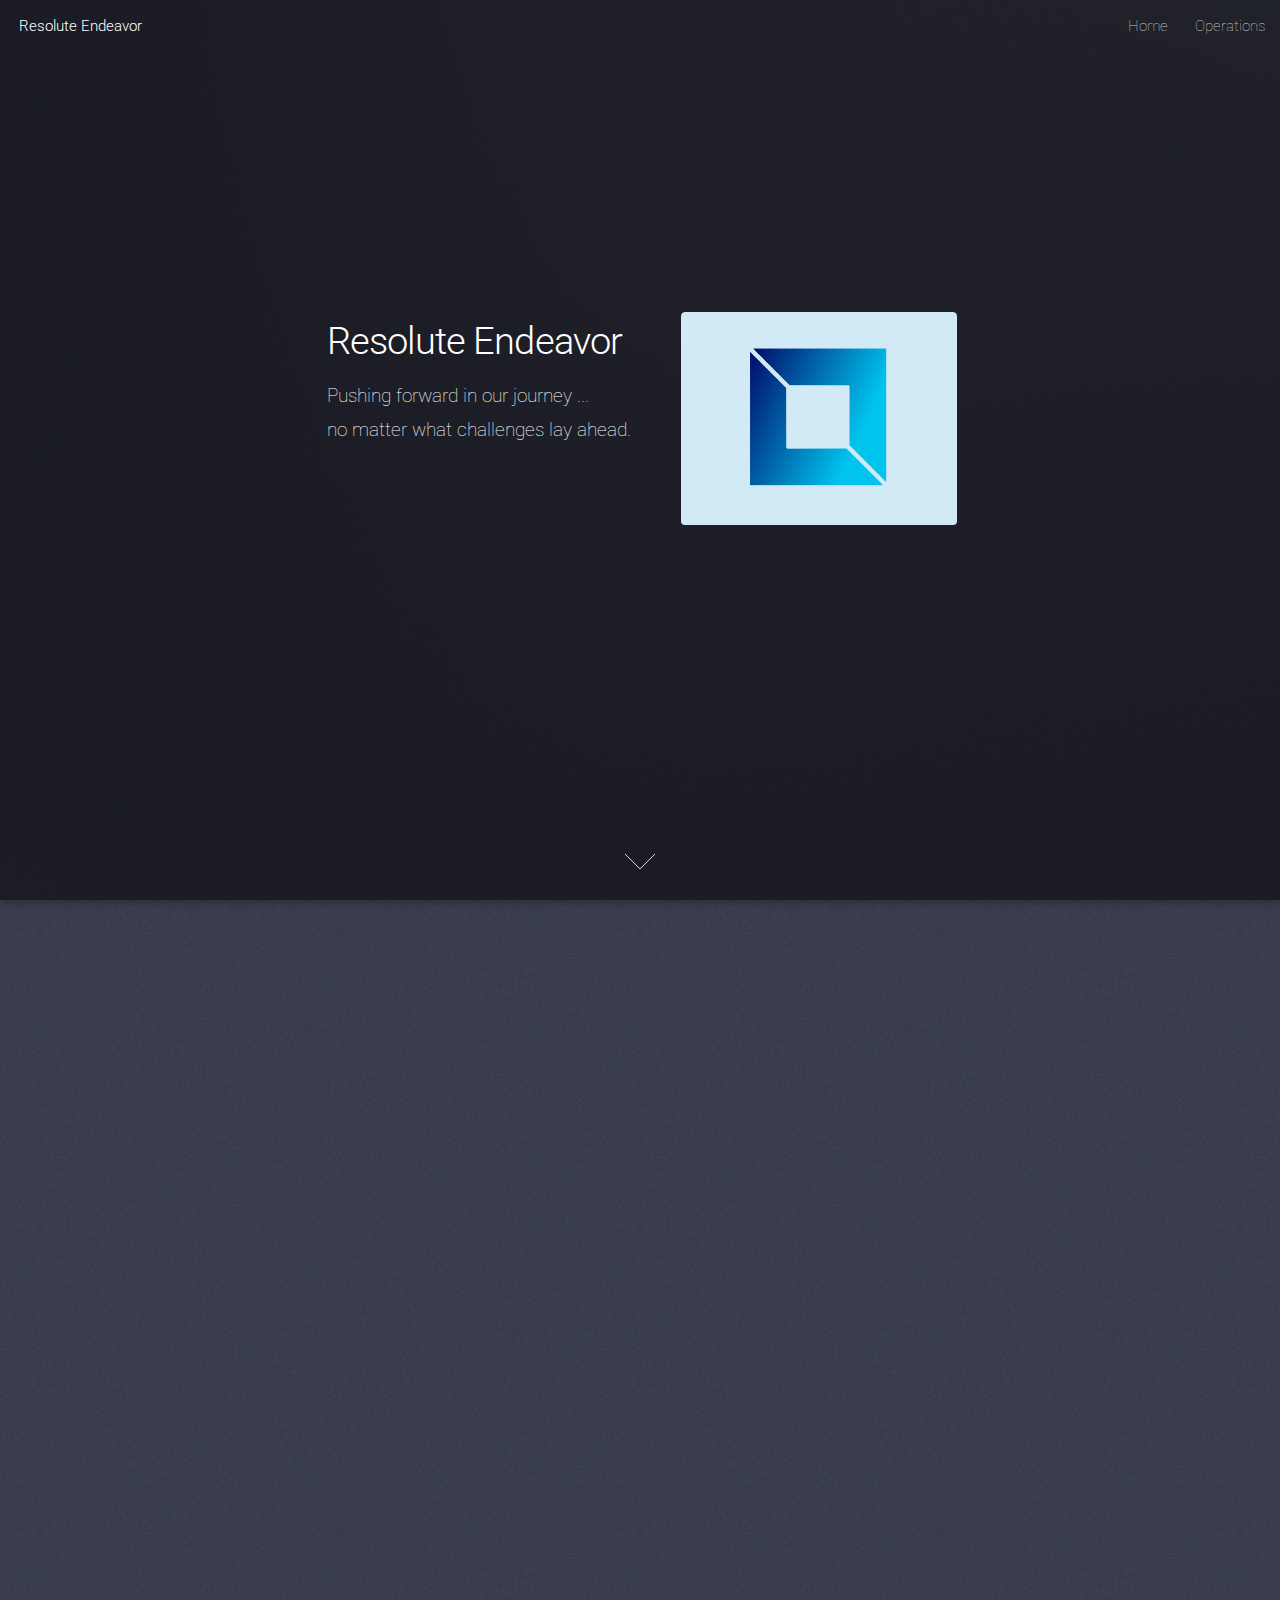
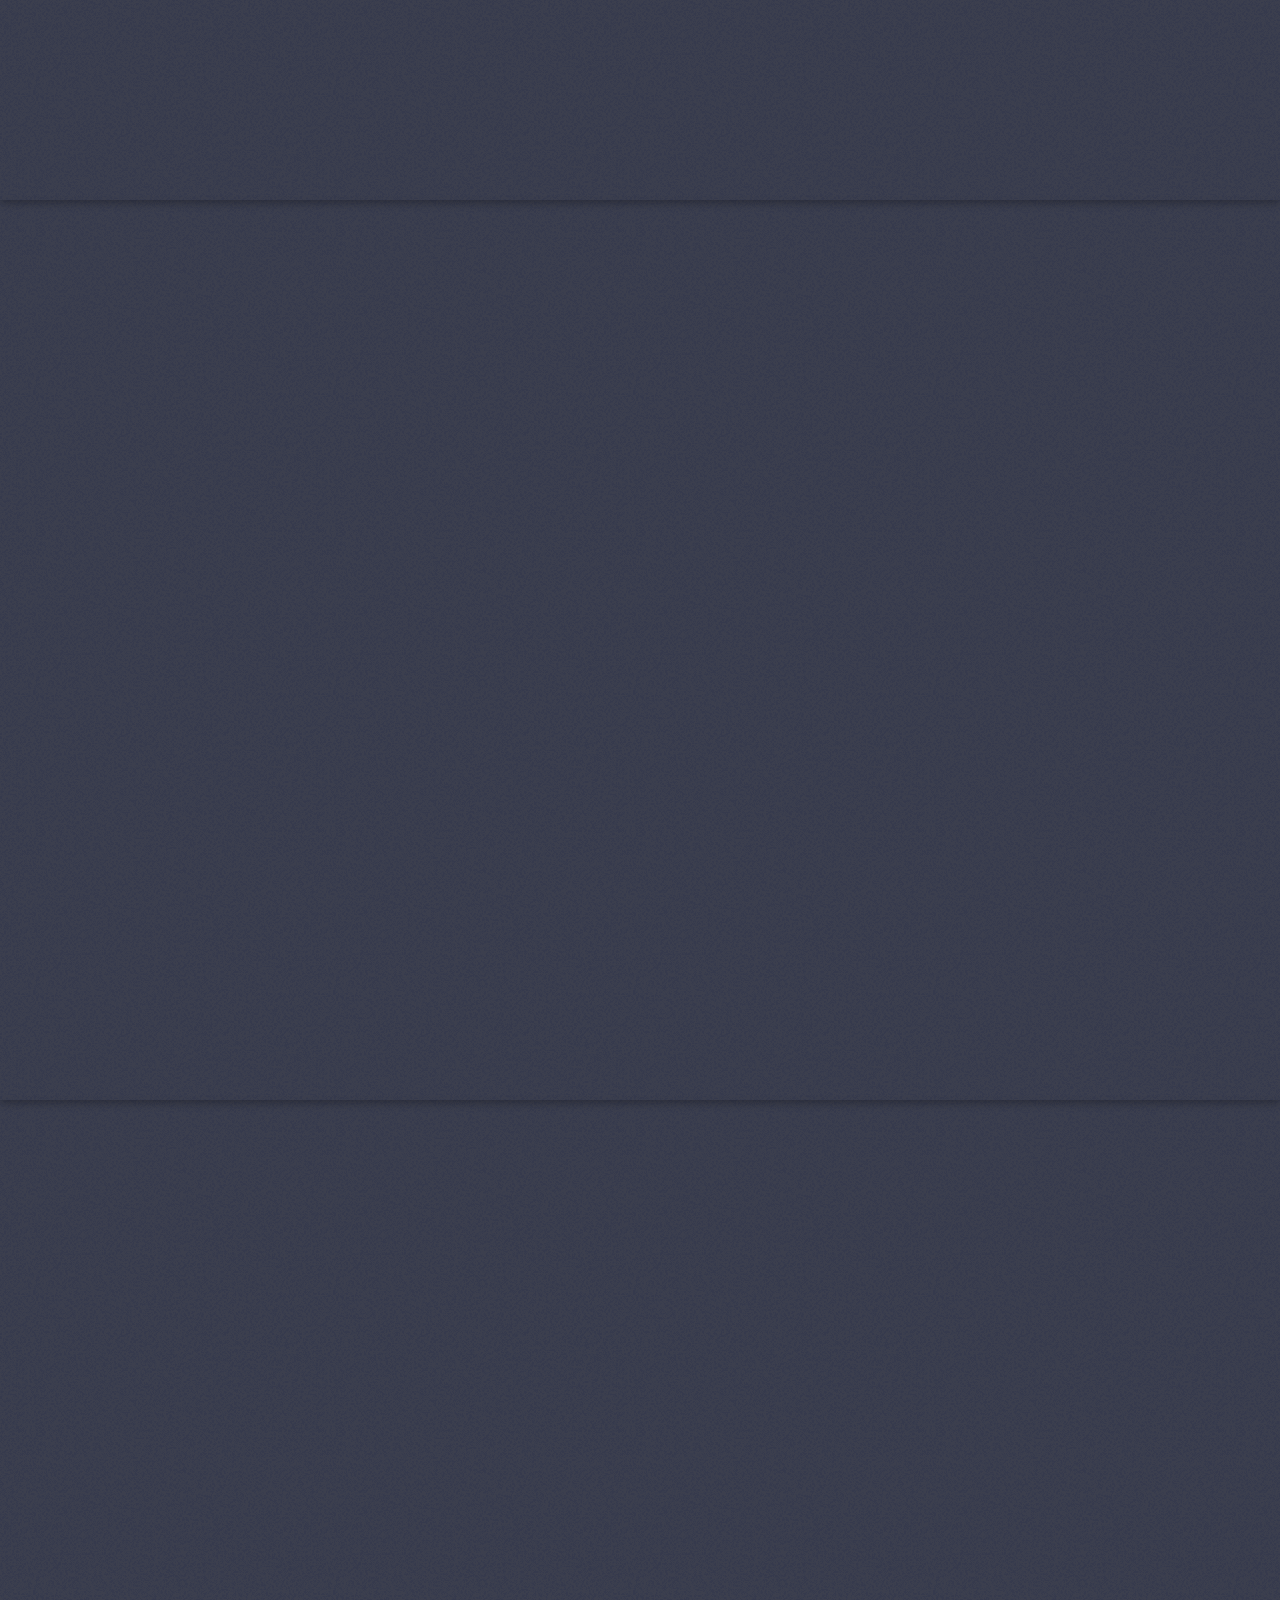
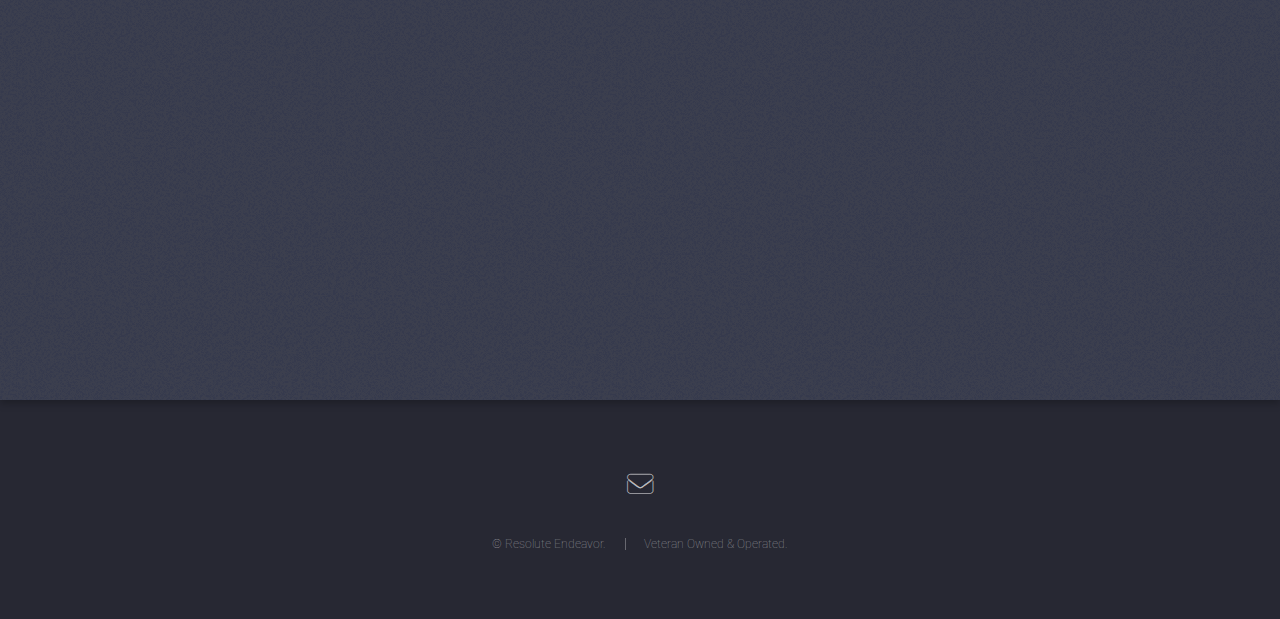
==== index.html @ cbe4df28 "Merge branch 'main' of https://github.com/ResoluteEndeavor/resoluteendeavor.github.io" ====
<!DOCTYPE HTML>
<html lang="en-US">
	<head>
		<title>Resolute Endeavor</title>
		<meta charset="utf-8" />
		<meta name="viewport" content="width=device-width, initial-scale=1, user-scalable=no" />
		<link rel="stylesheet" href="assets/css/main.css" />
		<noscript><link rel="stylesheet" href="assets/css/noscript.css" /></noscript>
<html>
	<head>
		<title>Resolute Endeavor</title>
		<meta charset="utf-8" />
		<meta name="viewport" content="width=device-width, initial-scale=1, user-scalable=no" />
		<link rel="stylesheet" href="assets/css/main.css" />
		<noscript><link rel="stylesheet" href="assets/css/noscript.css" /></noscript>
	</head>
	<body class="is-preload landing">
		<div id="page-wrapper">

				<header id="header">
					<h1 id="logo"><a href="index.html">Resolute Endeavor</a></h1>
					<nav id="nav">
						<ul>
							<li><a href="index.html">Home</a></li>
							<li>
								Operations
								<ul>
									<li><a href="carshare.html">CarShare and Rideshare</a></li>
									<li><a href="restoration.html">Restorations and Creations</a></li>
									<li><a href="randd.html">Research and Development</a></li>
								</ul>
							</li>
						</ul>
					</nav>
				</header>

				<section id="banner">
					<div class="content">
						<header>
							<h2>Resolute Endeavor</h2>
							<p>Pushing forward in our journey ...<br/>
							    no matter what challenges lay ahead.</p>
						</header>
						<span class="image"><img src="images/brand/RElogo.png" alt="logo" /></span>
					</div>
					<a href="#one" class="goto-next scrolly">Next</a>
				</section>

				<section id="one" class="spotlight style1 bottom">
					<span class="image fit main"><img src="images/pic02.jpg" alt="" /></span>
					<div class="content">
						<div class="container">
							<div class="row">
								<div class="col-4 col-12-medium">
									<header>
										<h2>Who are we?</h2>
										<p>A multifaceted organization focused on serving people.</p>
									</header>
								</div>
								<div class="col-4 col-12-medium">
									<p>We are active in carshare markets, vehicle restorations and custom creations. We are also actively conducting research and development for vehicle technologies.  While these are generally dissimilar areas of business to be involved in, we believe that they can be mutually supporting when applied correctly.</p>
								</div>
								<div class="col-4 col-12-medium">
									<p>Here on our website in the top right corner you will find a 
									drop down menu that contains tabs for each of the elements that comprise
									the Resolute Endeavor business effort. We encourage you to familiarize 
									yourself with the finer details of our undertakings.  
								    </p>
								</div>
							</div>
						</div>
					</div>
					<a href="#two" class="goto-next scrolly">Next</a>
				</section>

				<section id="two" class="spotlight style2 right">
					<span class="image fit main"><img src="images/pic03.jpg" alt="" /></span>
					<div class="content">
						<header>
							<h2>What is our goal?</h2>
							<p>To allow people to live their dreams...and sometimes relive their memories.</p>
						</header>
						<p>We strive to aid in allowing individuals to chase a dream they have by simply doing our part. We believe that you can have those picture perfect moments and experiences without needing to sacrifice the overall quality of an experience. We also want to make it possible to take a step into memory lane by making vehicles that are not common place now, reachable once more.  </p>
					</div>
					<a href="#three" class="goto-next scrolly">Next</a>
				</section>

				<section id="three" class="spotlight style3 left">
					<span class="image fit main bottom"><img src="images/pic04.jpg" alt="" /></span>
					<div class="content">
						<header>
							<h2>How are we going to do it?</h2>
							<p>By being resolute in our efforts to reach one milestone at a time.</p>
						</header>
						<p>Providing an excellent service at an affordable price is the foundation for all of our efforts.  Failing to do so will stifle progress.  Excellent service will allow us to restore classic vehicles and once complete offer them to the public through our Carshare and Rideshare element.  Success in this allows for further expansion in our Research and Development element which in turn will aid us in providing an excellent service.</p>
					</div>
					<a href="#four" class="goto-next scrolly">Next</a>
				</section>



				<footer id="footer">
					<ul class="icons">
						<li><a href="mailto:resoluteendeavor1@gmail.com" class="icon solid alt fa-envelope"><span class="label">Email</span></a></li>
					</ul>
					<ul class="copyright">
						<li>&copy; Resolute Endeavor.</li><li>Veteran Owned & Operated.</a></li>
					</ul>
				</footer>

		</div>

		<!-- Scripts -->
			<script src="assets/js/jquery.min.js"></script>
			<script src="assets/js/jquery.scrolly.min.js"></script>
			<script src="assets/js/jquery.dropotron.min.js"></script>
			<script src="assets/js/jquery.scrollex.min.js"></script>
			<script src="assets/js/browser.min.js"></script>
			<script src="assets/js/breakpoints.min.js"></script>
			<script src="assets/js/util.js"></script>
			<script src="assets/js/main.js"></script>

	</body>
</html>
---- assets/css/main.css ----
@import url("fontawesome-all.min.css");
@import url("https://fonts.googleapis.com/css?family=Roboto:100,300,100italic,300italic");

/*
	Landed by HTML5 UP
	html5up.net | @ajlkn
	Free for personal and commercial use under the CCA 3.0 license (html5up.net/license)
*/

html, body, div, span, applet, object,
iframe, h1, h2, h3, h4, h5, h6, p, blockquote,
pre, a, abbr, acronym, address, big, cite,
code, del, dfn, em, img, ins, kbd, q, s, samp,
small, strike, strong, sub, sup, tt, var, b,
u, i, center, dl, dt, dd, ol, ul, li, fieldset,
form, label, legend, table, caption, tbody,
tfoot, thead, tr, th, td, article, aside,
canvas, details, embed, figure, figcaption,
footer, header, hgroup, menu, nav, output, ruby,
section, summary, time, mark, audio, video {
	margin: 0;
	padding: 0;
	border: 0;
	font-size: 100%;
	font: inherit;
	vertical-align: baseline;}

article, aside, details, figcaption, figure,
footer, header, hgroup, menu, nav, section {
	display: block;}

body {
	line-height: 1;
}

ol, ul {
	list-style: none;
}

blockquote, q {
	quotes: none;
}

	blockquote:before, blockquote:after, q:before, q:after {
		content: '';
		content: none;
	}

table {
	border-collapse: collapse;
	border-spacing: 0;
}

body {
	-webkit-text-size-adjust: none;
}

mark {
	background-color: transparent;
	color: inherit;
}

input::-moz-focus-inner {
	border: 0;
	padding: 0;
}

input, select, textarea {
	-moz-appearance: none;
	-webkit-appearance: none;
	-ms-appearance: none;
	appearance: none;
}

/* Basic */

	html {
		box-sizing: border-box;
	}

	*, *:before, *:after {
		box-sizing: inherit;
	}

	html, body {
		background: #1c1d26;
	}

	body.is-preload *, body.is-preload *:before, body.is-preload *:after {
		-moz-animation: none !important;
		-webkit-animation: none !important;
		-ms-animation: none !important;
		animation: none !important;
		-moz-transition: none !important;
		-webkit-transition: none !important;
		-ms-transition: none !important;
		transition: none !important;
	}

	body, input, select, textarea {
		color: rgba(255, 255, 255, 0.75);
		font-family: "Roboto", Helvetica, sans-serif;
		font-size: 15pt;
		font-weight: 100;
		line-height: 1.75em;
	}

	a {
		-moz-transition: border-color 0.2s ease-in-out, color 0.2s ease-in-out;
		-webkit-transition: border-color 0.2s ease-in-out, color 0.2s ease-in-out;
		-ms-transition: border-color 0.2s ease-in-out, color 0.2s ease-in-out;
		transition: border-color 0.2s ease-in-out, color 0.2s ease-in-out;
		border-bottom: dotted 1px;
		color: #e44c65;
		text-decoration: none;
	}

		a:hover {
			color: #e44c65 !important;
			border-bottom-color: transparent;
		}

	strong, b {
		color: #ffffff;
		font-weight: 300;
	}

	em, i {
		font-style: italic;
	}

	p {
		margin: 0 0 2em 0;
	}

	h1, h2, h3, h4, h5, h6 {
		color: #ffffff;
		font-weight: 300;
		line-height: 1em;
		margin: 0 0 1em 0;
	}

		h1 a, h2 a, h3 a, h4 a, h5 a, h6 a {
			color: inherit;
			border: 0;
		}

	h2 {
		font-size: 2em;
		line-height: 1.5em;
		letter-spacing: -0.025em;
	}

	h3 {
		font-size: 1.35em;
		line-height: 1.5em;
	}

	h4 {
		font-size: 1.1em;
		line-height: 1.5em;
	}

	h5 {
		font-size: 0.9em;
		line-height: 1.5em;
	}

	h6 {
		font-size: 0.7em;
		line-height: 1.5em;
	}

	sub {
		font-size: 0.8em;
		position: relative;
		top: 0.5em;
	}

	sup {
		font-size: 0.8em;
		position: relative;
		top: -0.5em;
	}

	hr {
		border: 0;
		border-bottom: solid 1px rgba(255, 255, 255, 0.3);
		margin: 3em 0;
	}

		hr.major {
			margin: 4em 0;
		}

	blockquote {
		border-left: solid 4px rgba(255, 255, 255, 0.3);
		font-style: italic;
		margin: 0 0 2em 0;
		padding: 0.5em 0 0.5em 2em;
	}

	code {
		background: rgba(255, 255, 255, 0.075);
		border-radius: 4px;
		font-family: "Courier New", monospace;
		font-size: 0.9em;
		margin: 0 0.25em;
		padding: 0.25em 0.65em;
	}

	pre {
		-webkit-overflow-scrolling: touch;
		font-family: "Courier New", monospace;
		font-size: 0.9em;
		margin: 0 0 2em 0;
	}

		pre code {
			display: block;
			line-height: 1.75em;
			padding: 1em 1.5em;
			overflow-x: auto;
		}

	.align-left {
		text-align: left;
	}

	.align-center {
		text-align: center;
	}

	.align-right {
		text-align: right;
	}

/* Loader */

	@-moz-keyframes spinner-show {
		0% {
			opacity: 0;
		}

		100% {
			opacity: 1;
		}
	}

	@-webkit-keyframes spinner-show {
		0% {
			opacity: 0;
		}

		100% {
			opacity: 1;
		}
	}

	@-ms-keyframes spinner-show {
		0% {
			opacity: 0;
		}

		100% {
			opacity: 1;
		}
	}

	@keyframes spinner-show {
		0% {
			opacity: 0;
		}

		100% {
			opacity: 1;
		}
	}

	@-moz-keyframes spinner-hide {
		0% {
			color: rgba(255, 255, 255, 0.15);
			z-index: 100001;
			-moz-transform: scale(1) rotate(0deg);
			-webkit-transform: scale(1) rotate(0deg);
			-ms-transform: scale(1) rotate(0deg);
			transform: scale(1) rotate(0deg);
		}

		99% {
			color: #1c1d26;
			z-index: 100001;
			-moz-transform: scale(0.5) rotate(360deg);
			-webkit-transform: scale(0.5) rotate(360deg);
			-ms-transform: scale(0.5) rotate(360deg);
			transform: scale(0.5) rotate(360deg);
		}

		100% {
			color: #1c1d26;
			z-index: -1;
			-moz-transform: scale(0.5) rotate(360deg);
			-webkit-transform: scale(0.5) rotate(360deg);
			-ms-transform: scale(0.5) rotate(360deg);
			transform: scale(0.5) rotate(360deg);
		}
	}

	@-webkit-keyframes spinner-hide {
		0% {
			color: rgba(255, 255, 255, 0.15);
			z-index: 100001;
			-moz-transform: scale(1) rotate(0deg);
			-webkit-transform: scale(1) rotate(0deg);
			-ms-transform: scale(1) rotate(0deg);
			transform: scale(1) rotate(0deg);
		}

		99% {
			color: #1c1d26;
			z-index: 100001;
			-moz-transform: scale(0.5) rotate(360deg);
			-webkit-transform: scale(0.5) rotate(360deg);
			-ms-transform: scale(0.5) rotate(360deg);
			transform: scale(0.5) rotate(360deg);
		}

		100% {
			color: #1c1d26;
			z-index: -1;
			-moz-transform: scale(0.5) rotate(360deg);
			-webkit-transform: scale(0.5) rotate(360deg);
			-ms-transform: scale(0.5) rotate(360deg);
			transform: scale(0.5) rotate(360deg);
		}
	}

	@-ms-keyframes spinner-hide {
		0% {
			color: rgba(255, 255, 255, 0.15);
			z-index: 100001;
			-moz-transform: scale(1) rotate(0deg);
			-webkit-transform: scale(1) rotate(0deg);
			-ms-transform: scale(1) rotate(0deg);
			transform: scale(1) rotate(0deg);
		}

		99% {
			color: #1c1d26;
			z-index: 100001;
			-moz-transform: scale(0.5) rotate(360deg);
			-webkit-transform: scale(0.5) rotate(360deg);
			-ms-transform: scale(0.5) rotate(360deg);
			transform: scale(0.5) rotate(360deg);
		}

		100% {
			color: #1c1d26;
			z-index: -1;
			-moz-transform: scale(0.5) rotate(360deg);
			-webkit-transform: scale(0.5) rotate(360deg);
			-ms-transform: scale(0.5) rotate(360deg);
			transform: scale(0.5) rotate(360deg);
		}
	}

	@keyframes spinner-hide {
		0% {
			color: rgba(255, 255, 255, 0.15);
			z-index: 100001;
			-moz-transform: scale(1) rotate(0deg);
			-webkit-transform: scale(1) rotate(0deg);
			-ms-transform: scale(1) rotate(0deg);
			transform: scale(1) rotate(0deg);
		}

		99% {
			color: #1c1d26;
			z-index: 100001;
			-moz-transform: scale(0.5) rotate(360deg);
			-webkit-transform: scale(0.5) rotate(360deg);
			-ms-transform: scale(0.5) rotate(360deg);
			transform: scale(0.5) rotate(360deg);
		}

		100% {
			color: #1c1d26;
			z-index: -1;
			-moz-transform: scale(0.5) rotate(360deg);
			-webkit-transform: scale(0.5) rotate(360deg);
			-ms-transform: scale(0.5) rotate(360deg);
			transform: scale(0.5) rotate(360deg);
		}
	}

	@-moz-keyframes spinner-rotate {
		0% {
			-moz-transform: scale(1) rotate(0deg);
			-webkit-transform: scale(1) rotate(0deg);
			-ms-transform: scale(1) rotate(0deg);
			transform: scale(1) rotate(0deg);
		}

		100% {
			-moz-transform: scale(1) rotate(360deg);
			-webkit-transform: scale(1) rotate(360deg);
			-ms-transform: scale(1) rotate(360deg);
			transform: scale(1) rotate(360deg);
		}
	}

	@-webkit-keyframes spinner-rotate {
		0% {
			-moz-transform: scale(1) rotate(0deg);
			-webkit-transform: scale(1) rotate(0deg);
			-ms-transform: scale(1) rotate(0deg);
			transform: scale(1) rotate(0deg);
		}

		100% {
			-moz-transform: scale(1) rotate(360deg);
			-webkit-transform: scale(1) rotate(360deg);
			-ms-transform: scale(1) rotate(360deg);
			transform: scale(1) rotate(360deg);
		}
	}

	@-ms-keyframes spinner-rotate {
		0% {
			-moz-transform: scale(1) rotate(0deg);
			-webkit-transform: scale(1) rotate(0deg);
			-ms-transform: scale(1) rotate(0deg);
			transform: scale(1) rotate(0deg);
		}

		100% {
			-moz-transform: scale(1) rotate(360deg);
			-webkit-transform: scale(1) rotate(360deg);
			-ms-transform: scale(1) rotate(360deg);
			transform: scale(1) rotate(360deg);
		}
	}

	@keyframes spinner-rotate {
		0% {
			-moz-transform: scale(1) rotate(0deg);
			-webkit-transform: scale(1) rotate(0deg);
			-ms-transform: scale(1) rotate(0deg);
			transform: scale(1) rotate(0deg);
		}

		100% {
			-moz-transform: scale(1) rotate(360deg);
			-webkit-transform: scale(1) rotate(360deg);
			-ms-transform: scale(1) rotate(360deg);
			transform: scale(1) rotate(360deg);
		}
	}

	@-moz-keyframes overlay-hide {
		0% {
			opacity: 1;
			z-index: 100000;
		}

		15% {
			opacity: 1;
			z-index: 100000;
		}

		99% {
			opacity: 0;
			z-index: 100000;
		}

		100% {
			opacity: 0;
			z-index: -1;
		}
	}

	@-webkit-keyframes overlay-hide {
		0% {
			opacity: 1;
			z-index: 100000;
		}

		15% {
			opacity: 1;
			z-index: 100000;
		}

		99% {
			opacity: 0;
			z-index: 100000;
		}

		100% {
			opacity: 0;
			z-index: -1;
		}
	}

	@-ms-keyframes overlay-hide {
		0% {
			opacity: 1;
			z-index: 100000;
		}

		15% {
			opacity: 1;
			z-index: 100000;
		}

		99% {
			opacity: 0;
			z-index: 100000;
		}

		100% {
			opacity: 0;
			z-index: -1;
		}
	}

	@keyframes overlay-hide {
		0% {
			opacity: 1;
			z-index: 100000;
		}

		15% {
			opacity: 1;
			z-index: 100000;
		}

		99% {
			opacity: 0;
			z-index: 100000;
		}

		100% {
			opacity: 0;
			z-index: -1;
		}
	}

	body.landing {
		text-decoration: none;
	}

		body.landing:before {
			-moz-osx-font-smoothing: grayscale;
			-webkit-font-smoothing: antialiased;
			display: inline-block;
			font-style: normal;
			font-variant: normal;
			text-rendering: auto;
			line-height: 1;
			text-transform: none !important;
			font-family: 'Font Awesome 5 Free';
			font-weight: 900;
		}

		body.landing:before {
			-moz-animation: spinner-show 1.5s 1 0.25s ease forwards, spinner-hide 0.25s ease-in-out forwards !important;
			-webkit-animation: spinner-show 1.5s 1 0.25s ease forwards, spinner-hide 0.25s ease-in-out forwards !important;
			-ms-animation: spinner-show 1.5s 1 0.25s ease forwards, spinner-hide 0.25s ease-in-out forwards !important;
			animation: spinner-show 1.5s 1 0.25s ease forwards, spinner-hide 0.25s ease-in-out forwards !important;
			-moz-transform-origin: 50% 50%;
			-webkit-transform-origin: 50% 50%;
			-ms-transform-origin: 50% 50%;
			transform-origin: 50% 50%;
			color: rgba(255, 255, 255, 0.15);
			content: '\f1ce';
			cursor: default;
			display: block;
			font-size: 2em;
			height: 2em;
			left: 50%;
			line-height: 2em;
			margin: -1em 0 0 -1em;
			opacity: 0;
			position: fixed;
			text-align: center;
			top: 50%;
			width: 2em;
			z-index: -1;
		}

		body.landing:after {
			-moz-animation: overlay-hide 1.5s ease-in forwards !important;
			-webkit-animation: overlay-hide 1.5s ease-in forwards !important;
			-ms-animation: overlay-hide 1.5s ease-in forwards !important;
			animation: overlay-hide 1.5s ease-in forwards !important;
			background: #1c1d26;
			content: '';
			display: block;
			height: 100%;
			left: 0;
			opacity: 0;
			position: fixed;
			top: 0;
			width: 100%;
			z-index: -1;
		}

		body.landing.is-preload:before {
			-moz-animation: spinner-show 1.5s 1 0.25s ease forwards, spinner-rotate 0.75s infinite linear !important;
			-webkit-animation: spinner-show 1.5s 1 0.25s ease forwards, spinner-rotate 0.75s infinite linear !important;
			-ms-animation: spinner-show 1.5s 1 0.25s ease forwards, spinner-rotate 0.75s infinite linear !important;
			animation: spinner-show 1.5s 1 0.25s ease forwards, spinner-rotate 0.75s infinite linear !important;
			z-index: 100001;
		}

		body.landing.is-preload:after {
			-moz-animation: none !important;
			-webkit-animation: none !important;
			-ms-animation: none !important;
			animation: none !important;
			opacity: 1;
			z-index: 100000;
		}

	@media (-webkit-min-device-pixel-ratio: 2) {

		body.landing:before {
			line-height: 2.025em;
		}

	}

/* Container */

	.container {
		margin: 0 auto;
		max-width: calc(100% - 4em);
		width: 70em;
	}

		.container.xsmall {
			width: 17.5em;
		}

		.container.small {
			width: 35em;
		}

		.container.medium {
			width: 52.5em;
		}

		.container.large {
			width: 87.5em;
		}

		.container.xlarge {
			width: 105em;
		}

		.container.max {
			width: 100%;
		}

		@media screen and (max-width: 1280px) {

			.container {
				width: 90%;
				max-width: 100%;
			}

		}

		@media screen and (max-width: 980px) {

			.container {
				width: 100% !important;
			}

		}

/* Row */

	.row {
		display: flex;
		flex-wrap: wrap;
		box-sizing: border-box;
		align-items: stretch;
	}

		.row > * {
			box-sizing: border-box;
		}

		.row.gtr-uniform > * > :last-child {
			margin-bottom: 0;
		}

		.row.aln-left {
			justify-content: flex-start;
		}

		.row.aln-center {
			justify-content: center;
		}

		.row.aln-right {
			justify-content: flex-end;
		}

		.row.aln-top {
			align-items: flex-start;
		}

		.row.aln-middle {
			align-items: center;
		}

		.row.aln-bottom {
			align-items: flex-end;
		}

		.row > .imp {
			order: -1;
		}

		.row > .col-1 {
			width: 8.33333%;
		}

		.row > .off-1 {
			margin-left: 8.33333%;
		}

		.row > .col-2 {
			width: 16.66667%;
		}

		.row > .off-2 {
			margin-left: 16.66667%;
		}

		.row > .col-3 {
			width: 25%;
		}

		.row > .off-3 {
			margin-left: 25%;
		}

		.row > .col-4 {
			width: 33.33333%;
		}

		.row > .off-4 {
			margin-left: 33.33333%;
		}

		.row > .col-5 {
			width: 41.66667%;
		}

		.row > .off-5 {
			margin-left: 41.66667%;
		}

		.row > .col-6 {
			width: 50%;
		}

		.row > .off-6 {
			margin-left: 50%;
		}

		.row > .col-7 {
			width: 58.33333%;
		}

		.row > .off-7 {
			margin-left: 58.33333%;
		}

		.row > .col-8 {
			width: 66.66667%;
		}

		.row > .off-8 {
			margin-left: 66.66667%;
		}

		.row > .col-9 {
			width: 75%;
		}

		.row > .off-9 {
			margin-left: 75%;
		}

		.row > .col-10 {
			width: 83.33333%;
		}

		.row > .off-10 {
			margin-left: 83.33333%;
		}

		.row > .col-11 {
			width: 91.66667%;
		}

		.row > .off-11 {
			margin-left: 91.66667%;
		}

		.row > .col-12 {
			width: 100%;
		}

		.row > .off-12 {
			margin-left: 100%;
		}

		.row.gtr-0 {
			margin-top: 0;
			margin-left: 0em;
		}

			.row.gtr-0 > * {
				padding: 0 0 0 0em;
			}

			.row.gtr-0.gtr-uniform {
				margin-top: 0em;
			}

				.row.gtr-0.gtr-uniform > * {
					padding-top: 0em;
				}

		.row.gtr-25 {
			margin-top: 0;
			margin-left: -0.625em;
		}

			.row.gtr-25 > * {
				padding: 0 0 0 0.625em;
			}

			.row.gtr-25.gtr-uniform {
				margin-top: -0.625em;
			}

				.row.gtr-25.gtr-uniform > * {
					padding-top: 0.625em;
				}

		.row.gtr-50 {
			margin-top: 0;
			margin-left: -1.25em;
		}

			.row.gtr-50 > * {
				padding: 0 0 0 1.25em;
			}

			.row.gtr-50.gtr-uniform {
				margin-top: -1.25em;
			}

				.row.gtr-50.gtr-uniform > * {
					padding-top: 1.25em;
				}

		.row {
			margin-top: 0;
			margin-left: -2.5em;
		}

			.row > * {
				padding: 0 0 0 2.5em;
			}

			.row.gtr-uniform {
				margin-top: -2.5em;
			}

				.row.gtr-uniform > * {
					padding-top: 2.5em;
				}

		.row.gtr-150 {
			margin-top: 0;
			margin-left: -3.75em;
		}

			.row.gtr-150 > * {
				padding: 0 0 0 3.75em;
			}

			.row.gtr-150.gtr-uniform {
				margin-top: -3.75em;
			}

				.row.gtr-150.gtr-uniform > * {
					padding-top: 3.75em;
				}

		.row.gtr-200 {
			margin-top: 0;
			margin-left: -5em;
		}

			.row.gtr-200 > * {
				padding: 0 0 0 5em;
			}

			.row.gtr-200.gtr-uniform {
				margin-top: -5em;
			}

				.row.gtr-200.gtr-uniform > * {
					padding-top: 5em;
				}

		@media screen and (max-width: 1680px) {

			.row {
				display: flex;
				flex-wrap: wrap;
				box-sizing: border-box;
				align-items: stretch;
			}

				.row > * {
					box-sizing: border-box;
				}

				.row.gtr-uniform > * > :last-child {
					margin-bottom: 0;
				}

				.row.aln-left {
					justify-content: flex-start;
				}

				.row.aln-center {
					justify-content: center;
				}

				.row.aln-right {
					justify-content: flex-end;
				}

				.row.aln-top {
					align-items: flex-start;
				}

				.row.aln-middle {
					align-items: center;
				}

				.row.aln-bottom {
					align-items: flex-end;
				}

				.row > .imp-xlarge {
					order: -1;
				}

				.row > .col-1-xlarge {
					width: 8.33333%;
				}

				.row > .off-1-xlarge {
					margin-left: 8.33333%;
				}

				.row > .col-2-xlarge {
					width: 16.66667%;
				}

				.row > .off-2-xlarge {
					margin-left: 16.66667%;
				}

				.row > .col-3-xlarge {
					width: 25%;
				}

				.row > .off-3-xlarge {
					margin-left: 25%;
				}

				.row > .col-4-xlarge {
					width: 33.33333%;
				}

				.row > .off-4-xlarge {
					margin-left: 33.33333%;
				}

				.row > .col-5-xlarge {
					width: 41.66667%;
				}

				.row > .off-5-xlarge {
					margin-left: 41.66667%;
				}

				.row > .col-6-xlarge {
					width: 50%;
				}

				.row > .off-6-xlarge {
					margin-left: 50%;
				}

				.row > .col-7-xlarge {
					width: 58.33333%;
				}

				.row > .off-7-xlarge {
					margin-left: 58.33333%;
				}

				.row > .col-8-xlarge {
					width: 66.66667%;
				}

				.row > .off-8-xlarge {
					margin-left: 66.66667%;
				}

				.row > .col-9-xlarge {
					width: 75%;
				}

				.row > .off-9-xlarge {
					margin-left: 75%;
				}

				.row > .col-10-xlarge {
					width: 83.33333%;
				}

				.row > .off-10-xlarge {
					margin-left: 83.33333%;
				}

				.row > .col-11-xlarge {
					width: 91.66667%;
				}

				.row > .off-11-xlarge {
					margin-left: 91.66667%;
				}

				.row > .col-12-xlarge {
					width: 100%;
				}

				.row > .off-12-xlarge {
					margin-left: 100%;
				}

				.row.gtr-0 {
					margin-top: 0;
					margin-left: 0em;
				}

					.row.gtr-0 > * {
						padding: 0 0 0 0em;
					}

					.row.gtr-0.gtr-uniform {
						margin-top: 0em;
					}

						.row.gtr-0.gtr-uniform > * {
							padding-top: 0em;
						}

				.row.gtr-25 {
					margin-top: 0;
					margin-left: -0.625em;
				}

					.row.gtr-25 > * {
						padding: 0 0 0 0.625em;
					}

					.row.gtr-25.gtr-uniform {
						margin-top: -0.625em;
					}

						.row.gtr-25.gtr-uniform > * {
							padding-top: 0.625em;
						}

				.row.gtr-50 {
					margin-top: 0;
					margin-left: -1.25em;
				}

					.row.gtr-50 > * {
						padding: 0 0 0 1.25em;
					}

					.row.gtr-50.gtr-uniform {
						margin-top: -1.25em;
					}

						.row.gtr-50.gtr-uniform > * {
							padding-top: 1.25em;
						}

				.row {
					margin-top: 0;
					margin-left: -2.5em;
				}

					.row > * {
						padding: 0 0 0 2.5em;
					}

					.row.gtr-uniform {
						margin-top: -2.5em;
					}

						.row.gtr-uniform > * {
							padding-top: 2.5em;
						}

				.row.gtr-150 {
					margin-top: 0;
					margin-left: -3.75em;
				}

					.row.gtr-150 > * {
						padding: 0 0 0 3.75em;
					}

					.row.gtr-150.gtr-uniform {
						margin-top: -3.75em;
					}

						.row.gtr-150.gtr-uniform > * {
							padding-top: 3.75em;
						}

				.row.gtr-200 {
					margin-top: 0;
					margin-left: -5em;
				}

					.row.gtr-200 > * {
						padding: 0 0 0 5em;
					}

					.row.gtr-200.gtr-uniform {
						margin-top: -5em;
					}

						.row.gtr-200.gtr-uniform > * {
							padding-top: 5em;
						}

		}

		@media screen and (max-width: 1280px) {

			.row {
				display: flex;
				flex-wrap: wrap;
				box-sizing: border-box;
				align-items: stretch;
			}

				.row > * {
					box-sizing: border-box;
				}

				.row.gtr-uniform > * > :last-child {
					margin-bottom: 0;
				}

				.row.aln-left {
					justify-content: flex-start;
				}

				.row.aln-center {
					justify-content: center;
				}

				.row.aln-right {
					justify-content: flex-end;
				}

				.row.aln-top {
					align-items: flex-start;
				}

				.row.aln-middle {
					align-items: center;
				}

				.row.aln-bottom {
					align-items: flex-end;
				}

				.row > .imp-large {
					order: -1;
				}

				.row > .col-1-large {
					width: 8.33333%;
				}

				.row > .off-1-large {
					margin-left: 8.33333%;
				}

				.row > .col-2-large {
					width: 16.66667%;
				}

				.row > .off-2-large {
					margin-left: 16.66667%;
				}

				.row > .col-3-large {
					width: 25%;
				}

				.row > .off-3-large {
					margin-left: 25%;
				}

				.row > .col-4-large {
					width: 33.33333%;
				}

				.row > .off-4-large {
					margin-left: 33.33333%;
				}

				.row > .col-5-large {
					width: 41.66667%;
				}

				.row > .off-5-large {
					margin-left: 41.66667%;
				}

				.row > .col-6-large {
					width: 50%;
				}

				.row > .off-6-large {
					margin-left: 50%;
				}

				.row > .col-7-large {
					width: 58.33333%;
				}

				.row > .off-7-large {
					margin-left: 58.33333%;
				}

				.row > .col-8-large {
					width: 66.66667%;
				}

				.row > .off-8-large {
					margin-left: 66.66667%;
				}

				.row > .col-9-large {
					width: 75%;
				}

				.row > .off-9-large {
					margin-left: 75%;
				}

				.row > .col-10-large {
					width: 83.33333%;
				}

				.row > .off-10-large {
					margin-left: 83.33333%;
				}

				.row > .col-11-large {
					width: 91.66667%;
				}

				.row > .off-11-large {
					margin-left: 91.66667%;
				}

				.row > .col-12-large {
					width: 100%;
				}

				.row > .off-12-large {
					margin-left: 100%;
				}

				.row.gtr-0 {
					margin-top: 0;
					margin-left: 0em;
				}

					.row.gtr-0 > * {
						padding: 0 0 0 0em;
					}

					.row.gtr-0.gtr-uniform {
						margin-top: 0em;
					}

						.row.gtr-0.gtr-uniform > * {
							padding-top: 0em;
						}

				.row.gtr-25 {
					margin-top: 0;
					margin-left: -0.625em;
				}

					.row.gtr-25 > * {
						padding: 0 0 0 0.625em;
					}

					.row.gtr-25.gtr-uniform {
						margin-top: -0.625em;
					}

						.row.gtr-25.gtr-uniform > * {
							padding-top: 0.625em;
						}

				.row.gtr-50 {
					margin-top: 0;
					margin-left: -1.25em;
				}

					.row.gtr-50 > * {
						padding: 0 0 0 1.25em;
					}

					.row.gtr-50.gtr-uniform {
						margin-top: -1.25em;
					}

						.row.gtr-50.gtr-uniform > * {
							padding-top: 1.25em;
						}

				.row {
					margin-top: 0;
					margin-left: -2.5em;
				}

					.row > * {
						padding: 0 0 0 2.5em;
					}

					.row.gtr-uniform {
						margin-top: -2.5em;
					}

						.row.gtr-uniform > * {
							padding-top: 2.5em;
						}

				.row.gtr-150 {
					margin-top: 0;
					margin-left: -3.75em;
				}

					.row.gtr-150 > * {
						padding: 0 0 0 3.75em;
					}

					.row.gtr-150.gtr-uniform {
						margin-top: -3.75em;
					}

						.row.gtr-150.gtr-uniform > * {
							padding-top: 3.75em;
						}

				.row.gtr-200 {
					margin-top: 0;
					margin-left: -5em;
				}

					.row.gtr-200 > * {
						padding: 0 0 0 5em;
					}

					.row.gtr-200.gtr-uniform {
						margin-top: -5em;
					}

						.row.gtr-200.gtr-uniform > * {
							padding-top: 5em;
						}

		}

		@media screen and (max-width: 980px) {

			.row {
				display: flex;
				flex-wrap: wrap;
				box-sizing: border-box;
				align-items: stretch;
			}

				.row > * {
					box-sizing: border-box;
				}

				.row.gtr-uniform > * > :last-child {
					margin-bottom: 0;
				}

				.row.aln-left {
					justify-content: flex-start;
				}

				.row.aln-center {
					justify-content: center;
				}

				.row.aln-right {
					justify-content: flex-end;
				}

				.row.aln-top {
					align-items: flex-start;
				}

				.row.aln-middle {
					align-items: center;
				}

				.row.aln-bottom {
					align-items: flex-end;
				}

				.row > .imp-medium {
					order: -1;
				}

				.row > .col-1-medium {
					width: 8.33333%;
				}

				.row > .off-1-medium {
					margin-left: 8.33333%;
				}

				.row > .col-2-medium {
					width: 16.66667%;
				}

				.row > .off-2-medium {
					margin-left: 16.66667%;
				}

				.row > .col-3-medium {
					width: 25%;
				}

				.row > .off-3-medium {
					margin-left: 25%;
				}

				.row > .col-4-medium {
					width: 33.33333%;
				}

				.row > .off-4-medium {
					margin-left: 33.33333%;
				}

				.row > .col-5-medium {
					width: 41.66667%;
				}

				.row > .off-5-medium {
					margin-left: 41.66667%;
				}

				.row > .col-6-medium {
					width: 50%;
				}

				.row > .off-6-medium {
					margin-left: 50%;
				}

				.row > .col-7-medium {
					width: 58.33333%;
				}

				.row > .off-7-medium {
					margin-left: 58.33333%;
				}

				.row > .col-8-medium {
					width: 66.66667%;
				}

				.row > .off-8-medium {
					margin-left: 66.66667%;
				}

				.row > .col-9-medium {
					width: 75%;
				}

				.row > .off-9-medium {
					margin-left: 75%;
				}

				.row > .col-10-medium {
					width: 83.33333%;
				}

				.row > .off-10-medium {
					margin-left: 83.33333%;
				}

				.row > .col-11-medium {
					width: 91.66667%;
				}

				.row > .off-11-medium {
					margin-left: 91.66667%;
				}

				.row > .col-12-medium {
					width: 100%;
				}

				.row > .off-12-medium {
					margin-left: 100%;
				}

				.row.gtr-0 {
					margin-top: 0;
					margin-left: 0em;
				}

					.row.gtr-0 > * {
						padding: 0 0 0 0em;
					}

					.row.gtr-0.gtr-uniform {
						margin-top: 0em;
					}

						.row.gtr-0.gtr-uniform > * {
							padding-top: 0em;
						}

				.row.gtr-25 {
					margin-top: 0;
					margin-left: -0.625em;
				}

					.row.gtr-25 > * {
						padding: 0 0 0 0.625em;
					}

					.row.gtr-25.gtr-uniform {
						margin-top: -0.625em;
					}

						.row.gtr-25.gtr-uniform > * {
							padding-top: 0.625em;
						}

				.row.gtr-50 {
					margin-top: 0;
					margin-left: -1.25em;
				}

					.row.gtr-50 > * {
						padding: 0 0 0 1.25em;
					}

					.row.gtr-50.gtr-uniform {
						margin-top: -1.25em;
					}

						.row.gtr-50.gtr-uniform > * {
							padding-top: 1.25em;
						}

				.row {
					margin-top: 0;
					margin-left: -2.5em;
				}

					.row > * {
						padding: 0 0 0 2.5em;
					}

					.row.gtr-uniform {
						margin-top: -2.5em;
					}

						.row.gtr-uniform > * {
							padding-top: 2.5em;
						}

				.row.gtr-150 {
					margin-top: 0;
					margin-left: -3.75em;
				}

					.row.gtr-150 > * {
						padding: 0 0 0 3.75em;
					}

					.row.gtr-150.gtr-uniform {
						margin-top: -3.75em;
					}

						.row.gtr-150.gtr-uniform > * {
							padding-top: 3.75em;
						}

				.row.gtr-200 {
					margin-top: 0;
					margin-left: -5em;
				}

					.row.gtr-200 > * {
						padding: 0 0 0 5em;
					}

					.row.gtr-200.gtr-uniform {
						margin-top: -5em;
					}

						.row.gtr-200.gtr-uniform > * {
							padding-top: 5em;
						}

		}

		@media screen and (max-width: 736px) {

			.row {
				display: flex;
				flex-wrap: wrap;
				box-sizing: border-box;
				align-items: stretch;
			}

				.row > * {
					box-sizing: border-box;
				}

				.row.gtr-uniform > * > :last-child {
					margin-bottom: 0;
				}

				.row.aln-left {
					justify-content: flex-start;
				}

				.row.aln-center {
					justify-content: center;
				}

				.row.aln-right {
					justify-content: flex-end;
				}

				.row.aln-top {
					align-items: flex-start;
				}

				.row.aln-middle {
					align-items: center;
				}

				.row.aln-bottom {
					align-items: flex-end;
				}

				.row > .imp-small {
					order: -1;
				}

				.row > .col-1-small {
					width: 8.33333%;
				}

				.row > .off-1-small {
					margin-left: 8.33333%;
				}

				.row > .col-2-small {
					width: 16.66667%;
				}

				.row > .off-2-small {
					margin-left: 16.66667%;
				}

				.row > .col-3-small {
					width: 25%;
				}

				.row > .off-3-small {
					margin-left: 25%;
				}

				.row > .col-4-small {
					width: 33.33333%;
				}

				.row > .off-4-small {
					margin-left: 33.33333%;
				}

				.row > .col-5-small {
					width: 41.66667%;
				}

				.row > .off-5-small {
					margin-left: 41.66667%;
				}

				.row > .col-6-small {
					width: 50%;
				}

				.row > .off-6-small {
					margin-left: 50%;
				}

				.row > .col-7-small {
					width: 58.33333%;
				}

				.row > .off-7-small {
					margin-left: 58.33333%;
				}

				.row > .col-8-small {
					width: 66.66667%;
				}

				.row > .off-8-small {
					margin-left: 66.66667%;
				}

				.row > .col-9-small {
					width: 75%;
				}

				.row > .off-9-small {
					margin-left: 75%;
				}

				.row > .col-10-small {
					width: 83.33333%;
				}

				.row > .off-10-small {
					margin-left: 83.33333%;
				}

				.row > .col-11-small {
					width: 91.66667%;
				}

				.row > .off-11-small {
					margin-left: 91.66667%;
				}

				.row > .col-12-small {
					width: 100%;
				}

				.row > .off-12-small {
					margin-left: 100%;
				}

				.row.gtr-0 {
					margin-top: 0;
					margin-left: 0em;
				}

					.row.gtr-0 > * {
						padding: 0 0 0 0em;
					}

					.row.gtr-0.gtr-uniform {
						margin-top: 0em;
					}

						.row.gtr-0.gtr-uniform > * {
							padding-top: 0em;
						}

				.row.gtr-25 {
					margin-top: 0;
					margin-left: -0.625em;
				}

					.row.gtr-25 > * {
						padding: 0 0 0 0.625em;
					}

					.row.gtr-25.gtr-uniform {
						margin-top: -0.625em;
					}

						.row.gtr-25.gtr-uniform > * {
							padding-top: 0.625em;
						}

				.row.gtr-50 {
					margin-top: 0;
					margin-left: -1.25em;
				}

					.row.gtr-50 > * {
						padding: 0 0 0 1.25em;
					}

					.row.gtr-50.gtr-uniform {
						margin-top: -1.25em;
					}

						.row.gtr-50.gtr-uniform > * {
							padding-top: 1.25em;
						}

				.row {
					margin-top: 0;
					margin-left: -2.5em;
				}

					.row > * {
						padding: 0 0 0 2.5em;
					}

					.row.gtr-uniform {
						margin-top: -2.5em;
					}

						.row.gtr-uniform > * {
							padding-top: 2.5em;
						}

				.row.gtr-150 {
					margin-top: 0;
					margin-left: -3.75em;
				}

					.row.gtr-150 > * {
						padding: 0 0 0 3.75em;
					}

					.row.gtr-150.gtr-uniform {
						margin-top: -3.75em;
					}

						.row.gtr-150.gtr-uniform > * {
							padding-top: 3.75em;
						}

				.row.gtr-200 {
					margin-top: 0;
					margin-left: -5em;
				}

					.row.gtr-200 > * {
						padding: 0 0 0 5em;
					}

					.row.gtr-200.gtr-uniform {
						margin-top: -5em;
					}

						.row.gtr-200.gtr-uniform > * {
							padding-top: 5em;
						}

		}

		@media screen and (max-width: 480px) {

			.row {
				display: flex;
				flex-wrap: wrap;
				box-sizing: border-box;
				align-items: stretch;
			}

				.row > * {
					box-sizing: border-box;
				}

				.row.gtr-uniform > * > :last-child {
					margin-bottom: 0;
				}

				.row.aln-left {
					justify-content: flex-start;
				}

				.row.aln-center {
					justify-content: center;
				}

				.row.aln-right {
					justify-content: flex-end;
				}

				.row.aln-top {
					align-items: flex-start;
				}

				.row.aln-middle {
					align-items: center;
				}

				.row.aln-bottom {
					align-items: flex-end;
				}

				.row > .imp-xsmall {
					order: -1;
				}

				.row > .col-1-xsmall {
					width: 8.33333%;
				}

				.row > .off-1-xsmall {
					margin-left: 8.33333%;
				}

				.row > .col-2-xsmall {
					width: 16.66667%;
				}

				.row > .off-2-xsmall {
					margin-left: 16.66667%;
				}

				.row > .col-3-xsmall {
					width: 25%;
				}

				.row > .off-3-xsmall {
					margin-left: 25%;
				}

				.row > .col-4-xsmall {
					width: 33.33333%;
				}

				.row > .off-4-xsmall {
					margin-left: 33.33333%;
				}

				.row > .col-5-xsmall {
					width: 41.66667%;
				}

				.row > .off-5-xsmall {
					margin-left: 41.66667%;
				}

				.row > .col-6-xsmall {
					width: 50%;
				}

				.row > .off-6-xsmall {
					margin-left: 50%;
				}

				.row > .col-7-xsmall {
					width: 58.33333%;
				}

				.row > .off-7-xsmall {
					margin-left: 58.33333%;
				}

				.row > .col-8-xsmall {
					width: 66.66667%;
				}

				.row > .off-8-xsmall {
					margin-left: 66.66667%;
				}

				.row > .col-9-xsmall {
					width: 75%;
				}

				.row > .off-9-xsmall {
					margin-left: 75%;
				}

				.row > .col-10-xsmall {
					width: 83.33333%;
				}

				.row > .off-10-xsmall {
					margin-left: 83.33333%;
				}

				.row > .col-11-xsmall {
					width: 91.66667%;
				}

				.row > .off-11-xsmall {
					margin-left: 91.66667%;
				}

				.row > .col-12-xsmall {
					width: 100%;
				}

				.row > .off-12-xsmall {
					margin-left: 100%;
				}

				.row.gtr-0 {
					margin-top: 0;
					margin-left: 0em;
				}

					.row.gtr-0 > * {
						padding: 0 0 0 0em;
					}

					.row.gtr-0.gtr-uniform {
						margin-top: 0em;
					}

						.row.gtr-0.gtr-uniform > * {
							padding-top: 0em;
						}

				.row.gtr-25 {
					margin-top: 0;
					margin-left: -0.625em;
				}

					.row.gtr-25 > * {
						padding: 0 0 0 0.625em;
					}

					.row.gtr-25.gtr-uniform {
						margin-top: -0.625em;
					}

						.row.gtr-25.gtr-uniform > * {
							padding-top: 0.625em;
						}

				.row.gtr-50 {
					margin-top: 0;
					margin-left: -1.25em;
				}

					.row.gtr-50 > * {
						padding: 0 0 0 1.25em;
					}

					.row.gtr-50.gtr-uniform {
						margin-top: -1.25em;
					}

						.row.gtr-50.gtr-uniform > * {
							padding-top: 1.25em;
						}

				.row {
					margin-top: 0;
					margin-left: -2.5em;
				}

					.row > * {
						padding: 0 0 0 2.5em;
					}

					.row.gtr-uniform {
						margin-top: -2.5em;
					}

						.row.gtr-uniform > * {
							padding-top: 2.5em;
						}

				.row.gtr-150 {
					margin-top: 0;
					margin-left: -3.75em;
				}

					.row.gtr-150 > * {
						padding: 0 0 0 3.75em;
					}

					.row.gtr-150.gtr-uniform {
						margin-top: -3.75em;
					}

						.row.gtr-150.gtr-uniform > * {
							padding-top: 3.75em;
						}

				.row.gtr-200 {
					margin-top: 0;
					margin-left: -5em;
				}

					.row.gtr-200 > * {
						padding: 0 0 0 5em;
					}

					.row.gtr-200.gtr-uniform {
						margin-top: -5em;
					}

						.row.gtr-200.gtr-uniform > * {
							padding-top: 5em;
						}

		}

/* Section/Article */

	section.special, article.special {
		text-align: center;
	}

	header p {
		color: #ffffff;
		position: relative;
		margin: 0 0 1.5em 0;
	}

	header h2 + p {
		font-size: 1.25em;
		margin-top: -1em;
		line-height: 1.75em;
	}

	header h3 + p {
		font-size: 1.1em;
		margin-top: -0.8em;
		line-height: 1.75em;
	}

	header h4 + p,
	header h5 + p,
	header h6 + p {
		font-size: 0.9em;
		margin-top: -0.6em;
		line-height: 1.5em;
	}

	header.major {
		margin: 0 0 4em 0;
		position: relative;
		text-align: center;
	}

		header.major:after {
			background: #e44c65;
			content: '';
			display: inline-block;
			height: 0.2em;
			max-width: 20em;
			width: 75%;
		}

	footer.major {
		margin: 4em 0 0 0;
	}

/* Form */

	form {
		margin: 0 0 2em 0;
	}

		form.cta {
			max-width: 35em;
			margin-left: auto;
			margin-right: auto;
		}

	label {
		color: #ffffff;
		display: block;
		font-size: 0.9em;
		font-weight: 300;
		margin: 0 0 1em 0;
	}

	input[type="text"],
	input[type="password"],
	input[type="email"],
	select,
	textarea {
		-moz-appearance: none;
		-webkit-appearance: none;
		-ms-appearance: none;
		appearance: none;
		-moz-transition: border-color 0.2s ease-in-out;
		-webkit-transition: border-color 0.2s ease-in-out;
		-ms-transition: border-color 0.2s ease-in-out;
		transition: border-color 0.2s ease-in-out;
		background: transparent;
		border-radius: 4px;
		border: solid 1px rgba(255, 255, 255, 0.3);
		color: inherit;
		display: block;
		outline: 0;
		padding: 0 1em;
		text-decoration: none;
		width: 100%;
	}

		input[type="text"]:invalid,
		input[type="password"]:invalid,
		input[type="email"]:invalid,
		select:invalid,
		textarea:invalid {
			box-shadow: none;
		}

		input[type="text"]:focus,
		input[type="password"]:focus,
		input[type="email"]:focus,
		select:focus,
		textarea:focus {
			border-color: #e44c65;
		}

	select {
		background-image: url("data:image/svg+xml;charset=utf8,%3Csvg xmlns='http://www.w3.org/2000/svg' width='40' height='40' preserveAspectRatio='none' viewBox='0 0 40 40'%3E%3Cpath d='M9.4,12.3l10.4,10.4l10.4-10.4c0.2-0.2,0.5-0.4,0.9-0.4c0.3,0,0.6,0.1,0.9,0.4l3.3,3.3c0.2,0.2,0.4,0.5,0.4,0.9 c0,0.4-0.1,0.6-0.4,0.9L20.7,31.9c-0.2,0.2-0.5,0.4-0.9,0.4c-0.3,0-0.6-0.1-0.9-0.4L4.3,17.3c-0.2-0.2-0.4-0.5-0.4-0.9 c0-0.4,0.1-0.6,0.4-0.9l3.3-3.3c0.2-0.2,0.5-0.4,0.9-0.4S9.1,12.1,9.4,12.3z' fill='rgba(255, 255, 255, 0.3)' /%3E%3C/svg%3E");
		background-size: 1.25rem;
		background-repeat: no-repeat;
		background-position: calc(100% - 1rem) center;
		height: 3em;
		padding-right: 3em;
		text-overflow: ellipsis;
	}

		select option {
			color: #ffffff;
			background: #1c1d26;
		}

		select:focus::-ms-value {
			background-color: transparent;
		}

		select::-ms-expand {
			display: none;
		}

	input[type="text"],
	input[type="password"],
	input[type="email"],
	select {
		height: 3em;
	}

	textarea {
		padding: 0.75em 1em;
	}

	input[type="checkbox"],
	input[type="radio"] {
		-moz-appearance: none;
		-webkit-appearance: none;
		-ms-appearance: none;
		appearance: none;
		display: block;
		float: left;
		margin-right: -2em;
		opacity: 0;
		width: 1em;
		z-index: -1;
	}

		input[type="checkbox"] + label,
		input[type="radio"] + label {
			text-decoration: none;
			color: rgba(255, 255, 255, 0.75);
			cursor: pointer;
			display: inline-block;
			font-size: 1em;
			font-weight: 100;
			padding-left: 2.55em;
			padding-right: 0.75em;
			position: relative;
		}

			input[type="checkbox"] + label:before,
			input[type="radio"] + label:before {
				-moz-osx-font-smoothing: grayscale;
				-webkit-font-smoothing: antialiased;
				display: inline-block;
				font-style: normal;
				font-variant: normal;
				text-rendering: auto;
				line-height: 1;
				text-transform: none !important;
				font-family: 'Font Awesome 5 Free';
				font-weight: 900;
			}

			input[type="checkbox"] + label:before,
			input[type="radio"] + label:before {
				border-radius: 4px;
				border: solid 1px rgba(255, 255, 255, 0.3);
				content: '';
				display: inline-block;
				font-size: 0.8em;
				height: 2.25em;
				left: 0;
				line-height: 2.25em;
				position: absolute;
				text-align: center;
				top: 0;
				width: 2.25em;
			}

		input[type="checkbox"]:checked + label:before,
		input[type="radio"]:checked + label:before {
			background: rgba(255, 255, 255, 0.25);
			color: #ffffff;
			content: '\f00c';
		}

		input[type="checkbox"]:focus + label:before,
		input[type="radio"]:focus + label:before {
			border-color: #e44c65;
		}

	input[type="checkbox"] + label:before {
		border-radius: 4px;
	}

	input[type="radio"] + label:before {
		border-radius: 100%;
	}

	::-webkit-input-placeholder {
		color: rgba(255, 255, 255, 0.5) !important;
		opacity: 1.0;
	}

	:-moz-placeholder {
		color: rgba(255, 255, 255, 0.5) !important;
		opacity: 1.0;
	}

	::-moz-placeholder {
		color: rgba(255, 255, 255, 0.5) !important;
		opacity: 1.0;
	}

	:-ms-input-placeholder {
		color: rgba(255, 255, 255, 0.5) !important;
		opacity: 1.0;
	}

/* Box */

	.box {
		border-radius: 4px;
		border: solid 1px rgba(255, 255, 255, 0.3);
		margin-bottom: 2em;
		padding: 1.5em;
	}

		.box > :last-child,
		.box > :last-child > :last-child,
		.box > :last-child > :last-child > :last-child {
			margin-bottom: 0;
		}

		.box.alt {
			border: 0;
			border-radius: 0;
			padding: 0;
		}

/* Icon */

	.icon {
		text-decoration: none;
		border-bottom: none;
		position: relative;
	}

		.icon:before {
			-moz-osx-font-smoothing: grayscale;
			-webkit-font-smoothing: antialiased;
			display: inline-block;
			font-style: normal;
			font-variant: normal;
			text-rendering: auto;
			line-height: 1;
			text-transform: none !important;
			font-family: 'Font Awesome 5 Free';
			font-weight: 400;
		}

		.icon > .label {
			display: none;
		}

		.icon:before {
			line-height: inherit;
		}

		.icon.solid:before {
			font-weight: 900 !important;
		}

		.icon.brands:before {
			font-family: 'Font Awesome 5 Brands' !important;
		}

		.icon.alt {
			text-decoration: none;
		}

			.icon.alt:before {
				-moz-osx-font-smoothing: grayscale;
				-webkit-font-smoothing: antialiased;
				display: inline-block;
				font-style: normal;
				font-variant: normal;
				text-rendering: auto;
				line-height: 1;
				text-transform: none !important;
				font-family: 'Font Awesome 5 Free';
				font-weight: 400;
			}

			.icon.alt:before {
				color: #1c1d26 !important;
				text-shadow: 1px 0 0 #ffffff, -1px 0 0 #ffffff, 0 1px 0 #ffffff, 0 -1px 0 #ffffff;
			}

		.icon.major {
			background: #272833;
			border-radius: 100%;
			cursor: default;
			display: inline-block;
			height: 6em;
			line-height: 5.65em;
			margin: 0 0 2em 0;
			text-align: center;
			width: 6em;
		}

			.icon.major:before {
				font-size: 2.25em;
			}

			.icon.major.alt {
				text-decoration: none;
			}

				.icon.major.alt:before {
					-moz-osx-font-smoothing: grayscale;
					-webkit-font-smoothing: antialiased;
					display: inline-block;
					font-style: normal;
					font-variant: normal;
					text-rendering: auto;
					line-height: 1;
					text-transform: none !important;
					font-family: 'Font Awesome 5 Free';
					font-weight: 400;
				}

				.icon.major.alt:before {
					color: #272833 !important;
					text-shadow: 1px 0 0 #ffffff, -1px 0 0 #ffffff, 0 1px 0 #ffffff, 0 -1px 0 #ffffff;
				}

/* Image */

	.image {
		border-radius: 4px;
		border: 0;
		display: inline-block;
		position: relative;
		overflow: hidden;
	}

		.image:before {
			content: '';
			display: block;
			position: absolute;
			left: 0;
			top: 0;
			/* background-image: url("images/overlay.png"); */
			width: 100%;
			height: 100%;
			z-index: 1;
		}

		.image img {
			border-radius: 4px;
			display: block;
		}

		.image.left {
			float: left;
			margin: 0 1.5em 1em 0;
			top: 0.25em;
		}

		.image.right {
			float: right;
			margin: 0 0 1em 1.5em;
			top: 0.25em;
		}

		.image.left, .image.right {
			max-width: 40%;
		}

			.image.left img, .image.right img {
				width: 100%;
			}

		.image.fit {
			display: block;
			margin: 0 0 2em 0;
			width: 100%;
		}

			.image.fit img {
				width: 100%;
			}

/* List */

	ol {
		list-style: decimal;
		margin: 0 0 2em 0;
		padding-left: 1.25em;
	}

		ol li {
			padding-left: 0.25em;
		}

	ul {
		list-style: disc;
		margin: 0 0 2em 0;
		padding-left: 1em;
	}

		ul li {
			padding-left: 0.5em;
		}

		ul.alt {
			list-style: none;
			padding-left: 0;
		}

			ul.alt li {
				border-top: solid 1px rgba(255, 255, 255, 0.3);
				padding: 0.5em 0;
			}

				ul.alt li:first-child {
					border-top: 0;
					padding-top: 0;
				}

	dl {
		margin: 0 0 2em 0;
	}

/* Icons */

	ul.icons {
		cursor: default;
		list-style: none;
		padding-left: 0;
	}

		ul.icons li {
			display: inline-block;
			height: 2.5em;
			line-height: 2.5em;
			padding: 0 0.5em;
		}

			ul.icons li .icon {
				font-size: 0.8em;
			}

				ul.icons li .icon:before {
					font-size: 2em;
				}

/* Actions */

	ul.actions {
		display: -moz-flex;
		display: -webkit-flex;
		display: -ms-flex;
		display: flex;
		cursor: default;
		list-style: none;
		margin-left: -1em;
		padding-left: 0;
	}

		ul.actions li {
			padding: 0 0 0 1em;
			vertical-align: middle;
		}

		ul.actions.special {
			-moz-justify-content: center;
			-webkit-justify-content: center;
			-ms-justify-content: center;
			justify-content: center;
			width: 100%;
			margin-left: 0;
		}

			ul.actions.special li:first-child {
				padding-left: 0;
			}

		ul.actions.stacked {
			-moz-flex-direction: column;
			-webkit-flex-direction: column;
			-ms-flex-direction: column;
			flex-direction: column;
			margin-left: 0;
		}

			ul.actions.stacked li {
				padding: 1.3em 0 0 0;
			}

				ul.actions.stacked li:first-child {
					padding-top: 0;
				}

		ul.actions.fit {
			width: calc(100% + 1em);
		}

			ul.actions.fit li {
				-moz-flex-grow: 1;
				-webkit-flex-grow: 1;
				-ms-flex-grow: 1;
				flex-grow: 1;
				-moz-flex-shrink: 1;
				-webkit-flex-shrink: 1;
				-ms-flex-shrink: 1;
				flex-shrink: 1;
				width: 100%;
			}

				ul.actions.fit li > * {
					width: 100%;
				}

			ul.actions.fit.stacked {
				width: 100%;
			}

		@media screen and (max-width: 480px) {

			ul.actions:not(.fixed) {
				-moz-flex-direction: column;
				-webkit-flex-direction: column;
				-ms-flex-direction: column;
				flex-direction: column;
				margin-left: 0;
				width: 100% !important;
			}

				ul.actions:not(.fixed) li {
					-moz-flex-grow: 1;
					-webkit-flex-grow: 1;
					-ms-flex-grow: 1;
					flex-grow: 1;
					-moz-flex-shrink: 1;
					-webkit-flex-shrink: 1;
					-ms-flex-shrink: 1;
					flex-shrink: 1;
					padding: 1em 0 0 0;
					text-align: center;
					width: 100%;
				}

					ul.actions:not(.fixed) li > * {
						width: 100%;
					}

					ul.actions:not(.fixed) li:first-child {
						padding-top: 0;
					}

					ul.actions:not(.fixed) li input[type="submit"],
					ul.actions:not(.fixed) li input[type="reset"],
					ul.actions:not(.fixed) li input[type="button"],
					ul.actions:not(.fixed) li button,
					ul.actions:not(.fixed) li .button {
						width: 100%;
					}

						ul.actions:not(.fixed) li input[type="submit"].icon:before,
						ul.actions:not(.fixed) li input[type="reset"].icon:before,
						ul.actions:not(.fixed) li input[type="button"].icon:before,
						ul.actions:not(.fixed) li button.icon:before,
						ul.actions:not(.fixed) li .button.icon:before {
							margin-left: -0.5em;
						}

		}

/* Table */

	.table-wrapper {
		-webkit-overflow-scrolling: touch;
		overflow-x: auto;
	}

	table {
		margin: 0 0 2em 0;
		width: 100%;
	}

		table tbody tr {
			border: solid 1px rgba(255, 255, 255, 0.3);
			border-left: 0;
			border-right: 0;
		}

			table tbody tr:nth-child(2n + 1) {
				background-color: rgba(255, 255, 255, 0.075);
			}

		table td {
			padding: 0.75em 0.75em;
		}

		table th {
			color: #ffffff;
			font-size: 0.9em;
			font-weight: 300;
			padding: 0 0.75em 0.75em 0.75em;
			text-align: left;
		}

		table thead {
			border-bottom: solid 1px rgba(255, 255, 255, 0.3);
		}

		table tfoot {
			border-top: solid 1px rgba(255, 255, 255, 0.3);
		}

		table.alt {
			border-collapse: separate;
		}

			table.alt tbody tr td {
				border: solid 1px rgba(255, 255, 255, 0.3);
				border-left-width: 0;
				border-top-width: 0;
			}

				table.alt tbody tr td:first-child {
					border-left-width: 1px;
				}

			table.alt tbody tr:first-child td {
				border-top-width: 1px;
			}

			table.alt thead {
				border-bottom: 0;
			}

			table.alt tfoot {
				border-top: 0;
			}

/* Button */

	input[type="submit"],
	input[type="reset"],
	input[type="button"],
	.button {
		-moz-appearance: none;
		-webkit-appearance: none;
		-ms-appearance: none;
		appearance: none;
		-moz-transition: background-color 0.2s ease-in-out, color 0.2s ease-in-out, box-shadow 0.2s ease-in-out;
		-webkit-transition: background-color 0.2s ease-in-out, color 0.2s ease-in-out, box-shadow 0.2s ease-in-out;
		-ms-transition: background-color 0.2s ease-in-out, color 0.2s ease-in-out, box-shadow 0.2s ease-in-out;
		transition: background-color 0.2s ease-in-out, color 0.2s ease-in-out, box-shadow 0.2s ease-in-out;
		background-color: transparent;
		border-radius: 4px;
		border: 0;
		box-shadow: inset 0 0 0 1px rgba(255, 255, 255, 0.3);
		color: #ffffff !important;
		cursor: pointer;
		display: inline-block;
		font-weight: 300;
		height: 3em;
		line-height: 3em;
		padding: 0 2.25em;
		text-align: center;
		text-decoration: none;
		white-space: nowrap;
	}

		input[type="submit"]:hover, input[type="submit"]:active,
		input[type="reset"]:hover,
		input[type="reset"]:active,
		input[type="button"]:hover,
		input[type="button"]:active,
		.button:hover,
		.button:active {
			box-shadow: inset 0 0 0 1px #e44c65;
			color: #e44c65 !important;
		}

		input[type="submit"]:active,
		input[type="reset"]:active,
		input[type="button"]:active,
		.button:active {
			background-color: rgba(228, 76, 101, 0.15);
		}

		input[type="submit"].icon:before,
		input[type="reset"].icon:before,
		input[type="button"].icon:before,
		.button.icon:before {
			margin-right: 0.5em;
		}

		input[type="submit"].fit,
		input[type="reset"].fit,
		input[type="button"].fit,
		.button.fit {
			width: 100%;
		}

		input[type="submit"].small,
		input[type="reset"].small,
		input[type="button"].small,
		.button.small {
			font-size: 0.8em;
		}

		input[type="submit"].large,
		input[type="reset"].large,
		input[type="button"].large,
		.button.large {
			font-size: 1.35em;
		}

		input[type="submit"].primary,
		input[type="reset"].primary,
		input[type="button"].primary,
		.button.primary {
			background-color: #e44c65;
			box-shadow: none;
			color: #ffffff !important;
		}

			input[type="submit"].primary:hover,
			input[type="reset"].primary:hover,
			input[type="button"].primary:hover,
			.button.primary:hover {
				background-color: #e76278;
			}

			input[type="submit"].primary:active,
			input[type="reset"].primary:active,
			input[type="button"].primary:active,
			.button.primary:active {
				background-color: #e13652;
			}

		input[type="submit"].disabled, input[type="submit"]:disabled,
		input[type="reset"].disabled,
		input[type="reset"]:disabled,
		input[type="button"].disabled,
		input[type="button"]:disabled,
		.button.disabled,
		.button:disabled {
			background-color: rgba(255, 255, 255, 0.3) !important;
			box-shadow: none !important;
			color: #ffffff !important;
			cursor: default;
			opacity: 0.25;
		}

/* Goto Next */

	.goto-next {
		border: 0;
		bottom: 0;
		display: block;
		height: 5em;
		left: 50%;
		margin: 0 0 0 -5em;
		overflow: hidden;
		position: absolute;
		text-indent: 10em;
		white-space: nowrap;
		width: 10em;
		z-index: 1;
	}

		.goto-next:before {
			background-image: url("images/arrow.svg");
			background-position: center center;
			background-repeat: no-repeat;
			background-size: contain;
			content: '';
			display: block;
			height: 1.5em;
			left: 50%;
			margin: -0.75em 0 0 -1em;
			position: absolute;
			top: 50%;
			width: 2em;
			z-index: 1;
		}

/* Spotlight */

	.spotlight {
		background-attachment: fixed;
		background-position: center center;
		background-size: cover;
		box-shadow: 0 0.25em 0.5em 0 rgba(0, 0, 0, 0.25);
		height: 100vh;
		overflow: hidden;
		position: relative;
	}

		.spotlight:nth-last-of-type(1) {
			z-index: 1;
		}

		.spotlight:nth-last-of-type(2) {
			z-index: 2;
		}

		.spotlight:nth-last-of-type(3) {
			z-index: 3;
		}

		.spotlight:nth-last-of-type(4) {
			z-index: 4;
		}

		.spotlight:nth-last-of-type(5) {
			z-index: 5;
		}

		.spotlight:nth-last-of-type(6) {
			z-index: 6;
		}

		.spotlight:nth-last-of-type(7) {
			z-index: 7;
		}

		.spotlight:nth-last-of-type(8) {
			z-index: 8;
		}

		.spotlight:nth-last-of-type(9) {
			z-index: 9;
		}

		.spotlight:nth-last-of-type(10) {
			z-index: 10;
		}

		.spotlight:nth-last-of-type(11) {
			z-index: 11;
		}

		.spotlight:nth-last-of-type(12) {
			z-index: 12;
		}

		.spotlight:nth-last-of-type(13) {
			z-index: 13;
		}

		.spotlight:nth-last-of-type(14) {
			z-index: 14;
		}

		.spotlight:nth-last-of-type(15) {
			z-index: 15;
		}

		.spotlight:nth-last-of-type(16) {
			z-index: 16;
		}

		.spotlight:nth-last-of-type(17) {
			z-index: 17;
		}

		.spotlight:nth-last-of-type(18) {
			z-index: 18;
		}

		.spotlight:nth-last-of-type(19) {
			z-index: 19;
		}

		.spotlight:nth-last-of-type(20) {
			z-index: 20;
		}

		.spotlight:before {
			background-image: url("images/overlay.png");
			content: '';
			display: block;
			height: 100%;
			left: 0;
			top: 0;
			width: 100%;
		}

		.spotlight .image.main {
			display: none;
		}

			.spotlight .image.main img {
				position: relative;
			}

		.spotlight .content {
			-moz-transform: translate(0,0);
			-webkit-transform: translate(0,0);
			-ms-transform: translate(0,0);
			transform: translate(0,0);
			-moz-transition: -moz-transform 1s ease, opacity 1s ease;
			-webkit-transition: -webkit-transform 1s ease, opacity 1s ease;
			-ms-transition: -ms-transform 1s ease, opacity 1s ease;
			transition: transform 1s ease, opacity 1s ease;
			background: rgba(23, 24, 32, 0.95);
			border-style: solid;
			opacity: 1;
			position: absolute;
		}

		.spotlight .goto-next {
			-moz-transform: translate(0,0);
			-webkit-transform: translate(0,0);
			-ms-transform: translate(0,0);
			transform: translate(0,0);
			-moz-transition: -moz-transform 0.75s ease, opacity 1s ease-in;
			-webkit-transition: -webkit-transform 0.75s ease, opacity 1s ease-in;
			-ms-transition: -ms-transform 0.75s ease, opacity 1s ease-in;
			transition: transform 0.75s ease, opacity 1s ease-in;
			-moz-transition-delay: 0.5s;
			-webkit-transition-delay: 0.5s;
			-ms-transition-delay: 0.5s;
			transition-delay: 0.5s;
			opacity: 1;
		}

		.spotlight.top .content, .spotlight.bottom .content {
			left: 0;
			padding: 5.1em 0 3.1em 0;
			width: 100%;
		}

		.spotlight.top .content {
			border-bottom-width: 0.35em;
			top: 0;
		}

		.spotlight.bottom .content {
			border-top-width: 0.35em;
			bottom: 0;
		}

		.spotlight.left .content, .spotlight.right .content {
			height: 101%;
			padding: 6em 3em;
			top: 0;
			width: 28em;
		}

		.spotlight.left .content {
			border-right-width: 0.35em;
			left: 0;
		}

		.spotlight.right .content {
			border-left-width: 0.35em;
			right: 0;
		}

		.spotlight.style1 .content {
			border-color: #e44c65;
		}

		.spotlight.style2 .content {
			border-color: #5480f1;
		}

		.spotlight.style3 .content {
			border-color: #39c088;
		}

		.spotlight.inactive .content {
			opacity: 0;
		}

		.spotlight.inactive .goto-next {
			-moz-transform: translate(0,1.5em);
			-webkit-transform: translate(0,1.5em);
			-ms-transform: translate(0,1.5em);
			transform: translate(0,1.5em);
			opacity: 0;
		}

		.spotlight.inactive.top .content {
			-moz-transform: translate(0,-5em);
			-webkit-transform: translate(0,-5em);
			-ms-transform: translate(0,-5em);
			transform: translate(0,-5em);
		}

		.spotlight.inactive.bottom .content {
			-moz-transform: translate(0,5em);
			-webkit-transform: translate(0,5em);
			-ms-transform: translate(0,5em);
			transform: translate(0,5em);
		}

		.spotlight.inactive.left .content {
			-moz-transform: translate(-5em,0);
			-webkit-transform: translate(-5em,0);
			-ms-transform: translate(-5em,0);
			transform: translate(-5em,0);
		}

		.spotlight.inactive.right .content {
			-moz-transform: translate(5em,0);
			-webkit-transform: translate(5em,0);
			-ms-transform: translate(5em,0);
			transform: translate(5em,0);
		}

	body.is-touch .spotlight {
		background-attachment: scroll;
	}

/* Wrapper */

	.wrapper {
		padding: 6em 0 4em 0;
	}

		.wrapper.style2 {
			background: #e44c65;
		}

			.wrapper.style2 input[type="text"]:focus,
			.wrapper.style2 input[type="password"]:focus,
			.wrapper.style2 input[type="email"]:focus,
			.wrapper.style2 select:focus,
			.wrapper.style2 textarea:focus {
				border-color: rgba(255, 255, 255, 0.5);
			}

			.wrapper.style2 input[type="submit"]:hover, .wrapper.style2 input[type="submit"]:active,
			.wrapper.style2 input[type="reset"]:hover,
			.wrapper.style2 input[type="reset"]:active,
			.wrapper.style2 input[type="button"]:hover,
			.wrapper.style2 input[type="button"]:active,
			.wrapper.style2 .button:hover,
			.wrapper.style2 .button:active {
				background-color: rgba(255, 255, 255, 0.075) !important;
				box-shadow: inset 0 0 0 1px rgba(255, 255, 255, 0.5) !important;
				color: #ffffff !important;
			}

			.wrapper.style2 input[type="submit"]:active,
			.wrapper.style2 input[type="reset"]:active,
			.wrapper.style2 input[type="button"]:active,
			.wrapper.style2 .button:active {
				background-color: rgba(255, 255, 255, 0.25) !important;
			}

			.wrapper.style2 input[type="submit"].primary,
			.wrapper.style2 input[type="reset"].primary,
			.wrapper.style2 input[type="button"].primary,
			.wrapper.style2 .button.primary {
				background-color: #ffffff;
				color: #e44c65 !important;
			}

				.wrapper.style2 input[type="submit"].primary:hover, .wrapper.style2 input[type="submit"].primary:active,
				.wrapper.style2 input[type="reset"].primary:hover,
				.wrapper.style2 input[type="reset"].primary:active,
				.wrapper.style2 input[type="button"].primary:hover,
				.wrapper.style2 input[type="button"].primary:active,
				.wrapper.style2 .button.primary:hover,
				.wrapper.style2 .button.primary:active {
					background-color: rgba(255, 255, 255, 0.075) !important;
					box-shadow: inset 0 0 0 1px rgba(255, 255, 255, 0.5) !important;
					color: #ffffff !important;
				}

				.wrapper.style2 input[type="submit"].primary:active,
				.wrapper.style2 input[type="reset"].primary:active,
				.wrapper.style2 input[type="button"].primary:active,
				.wrapper.style2 .button.primary:active {
					background-color: rgba(255, 255, 255, 0.25) !important;
				}

		.wrapper.fade-down > .container {
			-moz-transform: translate(0,0);
			-webkit-transform: translate(0,0);
			-ms-transform: translate(0,0);
			transform: translate(0,0);
			-moz-transition: -moz-transform 1s ease, opacity 1s ease;
			-webkit-transition: -webkit-transform 1s ease, opacity 1s ease;
			-ms-transition: -ms-transform 1s ease, opacity 1s ease;
			transition: transform 1s ease, opacity 1s ease;
			opacity: 1;
		}

		.wrapper.fade-down.inactive > .container {
			-moz-transform: translate(0,-1em);
			-webkit-transform: translate(0,-1em);
			-ms-transform: translate(0,-1em);
			transform: translate(0,-1em);
			opacity: 0;
		}

		.wrapper.fade-up > .container {
			-moz-transform: translate(0,0);
			-webkit-transform: translate(0,0);
			-ms-transform: translate(0,0);
			transform: translate(0,0);
			-moz-transition: -moz-transform 1s ease, opacity 1s ease;
			-webkit-transition: -webkit-transform 1s ease, opacity 1s ease;
			-ms-transition: -ms-transform 1s ease, opacity 1s ease;
			transition: transform 1s ease, opacity 1s ease;
			opacity: 1;
		}

		.wrapper.fade-up.inactive > .container {
			-moz-transform: translate(0,1em);
			-webkit-transform: translate(0,1em);
			-ms-transform: translate(0,1em);
			transform: translate(0,1em);
			opacity: 0;
		}

		.wrapper.fade > .container {
			-moz-transition: opacity 1s ease;
			-webkit-transition: opacity 1s ease;
			-ms-transition: opacity 1s ease;
			transition: opacity 1s ease;
			opacity: 1;
		}

		.wrapper.fade.inactive > .container {
			opacity: 0;
		}

/* Dropotron */

	.dropotron {
		background: rgba(39, 40, 51, 0.965);
		border-radius: 4px;
		box-shadow: 0 0.075em 0.35em 0 rgba(0, 0, 0, 0.125);
		list-style: none;
		margin-top: calc(-0.25em + 1px);
		min-width: 12em;
		padding: 0.25em 0;
	}

		.dropotron > li {
			border-top: solid 1px rgba(255, 255, 255, 0.035);
			padding: 0;
		}

			.dropotron > li a, .dropotron > li span {
				border: 0;
				color: rgba(255, 255, 255, 0.75);
				display: block;
				padding: 0.1em 1em;
				text-decoration: none;
			}

			.dropotron > li:first-child {
				border-top: 0;
			}

			.dropotron > li.active > a, .dropotron > li.active > span {
				color: #e44c65;
			}

		.dropotron.level-0 {
			font-size: 0.8em;
			margin-top: 1em;
		}

			.dropotron.level-0:before {
				-moz-transform: rotate(45deg);
				-webkit-transform: rotate(45deg);
				-ms-transform: rotate(45deg);
				transform: rotate(45deg);
				background: #272833;
				content: '';
				display: block;
				height: 1em;
				position: absolute;
				right: 1.5em;
				top: -0.5em;
				width: 1em;
			}

	body.landing .dropotron.level-0 {
		margin-top: 0;
	}

/* Header */

	#page-wrapper {
		padding-top: 3.5em;
	}

	#header {
		background: rgba(39, 40, 51, 0.965);
		box-shadow: 0 0 0.25em 0 rgba(0, 0, 0, 0.25);
		cursor: default;
		height: 3.5em;
		left: 0;
		line-height: 3.5em;
		position: fixed;
		top: 0;
		width: 100%;
		z-index: 100;
	}

		#header h1 {
			height: inherit;
			left: 1.25em;
			line-height: inherit;
			margin: 0;
			position: absolute;
			top: 0;
		}

		#header nav {
			position: absolute;
			right: 1em;
			top: 0;
		}

			#header nav ul {
				margin: 0;
			}

				#header nav ul li {
					display: inline-block;
					margin-left: 1em;
				}

					#header nav ul li a, #header nav ul li span {
						border: 0;
						color: inherit;
						display: inline-block;
						height: inherit;
						line-height: inherit;
						outline: 0;
					}

						#header nav ul li a.button, #header nav ul li span.button {
							height: 2em;
							line-height: 2em;
							padding: 0 1.25em;
						}

						#header nav ul li a:not(.button):before, #header nav ul li span:not(.button):before {
							margin-right: 0.5em;
						}

					#header nav ul li.active > a, #header nav ul li.active > span {
						color: #e44c65;
					}

					#header nav ul li > ul {
						display: none;
					}

	body.landing #page-wrapper {
		padding-top: 0;
	}

	body.landing #header {
		background: transparent;
		box-shadow: none;
		position: absolute;
	}

/* Banner */

	#banner {
		background-attachment: fixed;
		background-color: #272833;
		background-image: url("../../images/banner.jpg");
		background-position: center center;
		background-size: cover;
		box-shadow: 0 0.25em 0.5em 0 rgba(0, 0, 0, 0.25);
		min-height: 100vh;
		position: relative;
		text-align: center;
		z-index: 21;
	}

		#banner:before {
			content: '';
			display: inline-block;
			height: 100vh;
			vertical-align: middle;
			width: 1%;
		}

		#banner:after {
			background-image: -moz-linear-gradient(top, rgba(23, 24, 32, 0.95), rgba(23, 24, 32, 0.95)), url("images/overlay.png");;
			background-image: -webkit-linear-gradient(top, rgba(23, 24, 32, 0.95), rgba(23, 24, 32, 0.95)), url("images/overlay.png");;
			background-image: -ms-linear-gradient(top, rgba(23, 24, 32, 0.95), rgba(23, 24, 32, 0.95)), url("images/overlay.png");;
			background-image: linear-gradient(top, rgba(23, 24, 32, 0.95), rgba(23, 24, 32, 0.95)), url("images/overlay.png");;
			content: '';
			display: block;
			height: 100%;
			left: 0;
			position: absolute;
			top: 0;
			width: 100%;
		}

		#banner .content {
			display: inline-block;
			margin-right: 1%;
			max-width: 95%;
			padding: 6em;
			position: relative;
			text-align: left;
			vertical-align: middle;
			z-index: 1;
		}

			#banner .content header {
				display: inline-block;
				vertical-align: middle;
			}

				#banner .content header h2 {
					font-size: 2.5em;
					margin: 0;
				}

				#banner .content header p {
					margin: 0.5em 0 0 0;
					top: 0;
				}

			#banner .content .image {
				/* border-radius: 100%; */
				display: inline-block;
				height: 18em;
				margin-left: 3em;
				vertical-align: top;
				width: 18em;
			}

				#banner .content .image img {
					/* border-radius: 100%; */
					display: block;
					width: 100%;
				}

	body.is-touch #banner {
		background-attachment: scroll;
	}

/* Footer */

	#footer {
		background: #272833;
		padding: 6em 0;
		text-align: center;
	}

		#footer .icons .icon.alt {
			text-decoration: none;
		}

			#footer .icons .icon.alt:before {
				-moz-osx-font-smoothing: grayscale;
				-webkit-font-smoothing: antialiased;
				display: inline-block;
				font-style: normal;
				font-variant: normal;
				text-rendering: auto;
				line-height: 1;
				text-transform: none !important;
				font-family: 'Font Awesome 5 Free';
				font-weight: 400;
			}

			#footer .icons .icon.alt:before {
				color: #272833 !important;
				text-shadow: 1px 0 0 rgba(255, 255, 255, 0.5), -1px 0 0 rgba(255, 255, 255, 0.5), 0 1px 0 rgba(255, 255, 255, 0.5), 0 -1px 0 rgba(255, 255, 255, 0.5);
			}

		#footer .copyright {
			color: rgba(255, 255, 255, 0.5);
			font-size: 0.8em;
			line-height: 1em;
			margin: 2em 0 0 0;
			padding: 0;
			text-align: center;
		}

			#footer .copyright li {
				border-left: solid 1px rgba(255, 255, 255, 0.3);
				display: inline-block;
				list-style: none;
				margin-left: 1.5em;
				padding-left: 1.5em;
			}

				#footer .copyright li:first-child {
					border-left: 0;
					margin-left: 0;
					padding-left: 0;
				}

				#footer .copyright li a {
					color: inherit;
				}

/* XLarge */

	@media screen and (max-width: 1680px) {

		/* Basic */

			body, input, select, textarea {
				font-size: 13pt;
			}

	}

/* Large */

	@media screen and (max-width: 1280px) {

		/* Basic */

			body, input, select, textarea {
				font-size: 11.5pt;
			}

		/* Spotlight */

			.spotlight.top .content {
				padding: 3.825em 0 1.825em 0;
			}

			.spotlight.bottom .content {
				padding: 3.825em 0 2.95em 0;
			}

			.spotlight.left .content, .spotlight.right .content {
				padding: 4.5em 2.5em;
				width: 25em;
			}

		/* Wrapper */

			.wrapper {
				padding: 4.5em 0 2.5em 0;
			}

		/* Dropotron */

			.dropotron.level-0 {
				font-size: 1em;
			}

		/* Banner */

			#banner .content {
				padding: 4.5em;
			}

		/* Footer */

			#footer {
				padding: 4.5em 0;
			}

	}

/* Medium */

	@media screen and (max-width: 980px) {

		/* Basic */

			body, input, select, textarea {
				font-size: 12pt;
			}

		/* Spotlight */

			.spotlight {
				background-attachment: scroll;
				height: auto;
			}

				.spotlight .image.main {
					display: block;
					margin: 0;
					max-height: 40vh;
					overflow: hidden;
				}

				.spotlight .content {
					background-color: #1c1d26;
					border-width: 0 !important;
					border-top-width: 0.35em !important;
					bottom: auto !important;
					left: auto !important;
					padding: 4.5em 2.5em 2.5em 2.5em !important;
					position: relative;
					right: auto !important;
					text-align: center;
					top: auto !important;
					width: 100% !important;
				}

					.spotlight .content ul.actions {
						-moz-justify-content: center;
						-webkit-justify-content: center;
						-ms-justify-content: center;
						justify-content: center;
						width: 100%;
						margin-left: 0;
					}

						.spotlight .content ul.actions li:first-child {
							padding-left: 0;
						}

				.spotlight .goto-next {
					display: none;
				}

		/* Wrapper */

			.wrapper {
				padding: 4.5em 2.5em 2.5em 2.5em;
			}

		/* Banner */

			#banner {
				background-attachment: scroll;
			}

				#banner .goto-next {
					height: 7em;
				}

				#banner .content {
					padding: 9em 0;
					text-align: center;
				}

					#banner .content header {
						display: block;
						margin: 0 0 2em 0;
						text-align: center;
					}

					#banner .content .image {
						margin: 0;
					}

		/* Footer */

			#footer {
				padding: 4.5em 0;
			}

	}

/* Small */

	#navPanel, #titleBar {
		display: none;
	}

	@media screen and (max-width: 736px) {

		/* Basic */

			html, body {
				overflow-x: hidden;
			}

			body, input, select, textarea {
				font-size: 12pt;
			}

			h2 {
				font-size: 1.5em;
			}

			h3 {
				font-size: 1.2em;
			}

			h4 {
				font-size: 1em;
			}

		/* Section/Article */

			header p br {
				display: none;
			}

			header h2 + p {
				font-size: 1em;
			}

			header h3 + p {
				font-size: 1em;
			}

			header h4 + p,
			header h5 + p,
			header h6 + p {
				font-size: 0.9em;
			}

			header.major {
				margin: 0 0 2em 0;
			}

		/* Goto Next */

			.goto-next:before {
				height: 0.8em;
				margin: -0.4em 0 0 -0.6em;
				width: 1.2em;
			}

		/* Spotlight */

			.spotlight {
				box-shadow: 0 0.125em 0.5em 0 rgba(0, 0, 0, 0.25);
			}

				.spotlight .image.main {
					max-height: 60vh;
				}

				.spotlight .content {
					border-top-width: 0.2em !important;
					padding: 3.25em 1.5em 1.25em 1.5em !important;
				}

		/* Wrapper */

			.wrapper {
				padding: 3.25em 1.5em 1.25em 1.5em;
			}

		/* Header */

			#header {
				display: none;
			}

		/* Banner */

			#banner {
				box-shadow: 0 0.125em 0.5em 0 rgba(0, 0, 0, 0.25);
				min-height: calc(100vh - 44px);
			}

				#banner:before {
					height: calc(100vh - 44px);
				}

				#banner .content {
					padding: 4.0625em 1.5em 4.875em 1.5em;
				}

					#banner .content header h2 {
						font-size: 1.5em;
					}

					#banner .content .image {
						height: 9em;
						width: 9em;
					}

		/* Nav */

			#page-wrapper {
				-moz-backface-visibility: hidden;
				-webkit-backface-visibility: hidden;
				-ms-backface-visibility: hidden;
				backface-visibility: hidden;
				-moz-transition: -moz-transform 0.5s ease;
				-webkit-transition: -webkit-transform 0.5s ease;
				-ms-transition: -ms-transform 0.5s ease;
				transition: transform 0.5s ease;
				padding-bottom: 1px;
				padding-top: 44px !important;
			}

			#titleBar {
				-moz-backface-visibility: hidden;
				-webkit-backface-visibility: hidden;
				-ms-backface-visibility: hidden;
				backface-visibility: hidden;
				-moz-transition: -moz-transform 0.5s ease;
				-webkit-transition: -webkit-transform 0.5s ease;
				-ms-transition: -ms-transform 0.5s ease;
				transition: transform 0.5s ease;
				display: block;
				height: 44px;
				left: 0;
				position: fixed;
				top: 0;
				width: 100%;
				z-index: 10001;
				background: #272833;
				box-shadow: 0 0.125em 0.125em 0 rgba(0, 0, 0, 0.125);
			}

				#titleBar .title {
					color: #ffffff;
					display: block;
					font-weight: 300;
					height: 44px;
					line-height: 44px;
					text-align: center;
				}

					#titleBar .title a {
						color: inherit;
						border: 0;
					}

				#titleBar .toggle {
					text-decoration: none;
					height: 60px;
					left: 0;
					position: absolute;
					top: 0;
					width: 90px;
					outline: 0;
					border: 0;
				}

					#titleBar .toggle:before {
						-moz-osx-font-smoothing: grayscale;
						-webkit-font-smoothing: antialiased;
						display: inline-block;
						font-style: normal;
						font-variant: normal;
						text-rendering: auto;
						line-height: 1;
						text-transform: none !important;
						font-family: 'Font Awesome 5 Free';
						font-weight: 900;
					}

					#titleBar .toggle:before {
						background: #e44c65;
						color: rgba(255, 255, 255, 0.5);
						content: '\f0c9';
						display: block;
						font-size: 18px;
						height: 44px;
						left: 0;
						line-height: 44px;
						position: absolute;
						text-align: center;
						top: 0;
						width: 54px;
					}

			#navPanel {
				-moz-backface-visibility: hidden;
				-webkit-backface-visibility: hidden;
				-ms-backface-visibility: hidden;
				backface-visibility: hidden;
				-moz-transform: translateX(-275px);
				-webkit-transform: translateX(-275px);
				-ms-transform: translateX(-275px);
				transform: translateX(-275px);
				-moz-transition: -moz-transform 0.5s ease;
				-webkit-transition: -webkit-transform 0.5s ease;
				-ms-transition: -ms-transform 0.5s ease;
				transition: transform 0.5s ease;
				display: block;
				height: 100%;
				left: 0;
				overflow-y: auto;
				position: fixed;
				top: 0;
				width: 275px;
				z-index: 10002;
				background: #181920;
				padding: 0.75em 1.25em;
			}

				#navPanel .link {
					border: 0;
					border-top: solid 1px rgba(255, 255, 255, 0.05);
					color: rgba(255, 255, 255, 0.75);
					display: block;
					height: 3em;
					line-height: 3em;
					text-decoration: none;
				}

					#navPanel .link:hover {
						color: inherit !important;
					}

					#navPanel .link:first-child {
						border-top: 0;
					}

					#navPanel .link.depth-0 {
						color: #ffffff;
						font-weight: 300;
					}

					#navPanel .link .indent-1 {
						display: inline-block;
						width: 1.25em;
					}

					#navPanel .link .indent-2 {
						display: inline-block;
						width: 2.5em;
					}

					#navPanel .link .indent-3 {
						display: inline-block;
						width: 3.75em;
					}

					#navPanel .link .indent-4 {
						display: inline-block;
						width: 5em;
					}

					#navPanel .link .indent-5 {
						display: inline-block;
						width: 6.25em;
					}

			body.navPanel-visible #page-wrapper {
				-moz-transform: translateX(275px);
				-webkit-transform: translateX(275px);
				-ms-transform: translateX(275px);
				transform: translateX(275px);
			}

			body.navPanel-visible #titleBar {
				-moz-transform: translateX(275px);
				-webkit-transform: translateX(275px);
				-ms-transform: translateX(275px);
				transform: translateX(275px);
			}

			body.navPanel-visible #navPanel {
				-moz-transform: translateX(0);
				-webkit-transform: translateX(0);
				-ms-transform: translateX(0);
				transform: translateX(0);
			}

		/* Footer */

			#footer {
				padding: 3.25em 1.5em;
			}

	}

/* XSmall */

	@media screen and (max-width: 480px) {

		/* Basic */

			html, body {
				min-width: 320px;
			}

			body, input, select, textarea {
				font-size: 12pt;
			}

		/* Button */

			input[type="submit"],
			input[type="reset"],
			input[type="button"],
			.button {
				padding: 0;
			}

		/* Spotlight */

			.spotlight .image.main {
				max-height: 50vh;
			}

			.spotlight .content {
				padding: 3em 1.25em 1em 1.25em !important;
			}

		/* Wrapper */

			.wrapper {
				padding: 3em 1.25em 1em 1.25em;
			}

		/* Banner */

			#banner .content {
				padding: 3em 1.5625em 5.25em 1.5625em;
			}

		/* Footer */

			#footer {
				padding: 3em 1.25em;
			}

				#footer .copyright {
					line-height: inherit;
				}

					#footer .copyright li {
						border-left: 0;
						display: block;
						margin: 0;
						padding: 0;
					}

	}
---- assets/css/noscript.css ----
/*
	Landed by HTML5 UP
	html5up.net | @ajlkn
	Free for personal and commercial use under the CCA 3.0 license (html5up.net/license)
*/

/* Loader */

	body.landing.is-preload:before {
		display: none;
	}

	body.landing.is-preload:after {
		display: none;
	}
---- assets/css/main.css ----
@import url("fontawesome-all.min.css");
@import url("https://fonts.googleapis.com/css?family=Roboto:100,300,100italic,300italic");

/*
	Landed by HTML5 UP
	html5up.net | @ajlkn
	Free for personal and commercial use under the CCA 3.0 license (html5up.net/license)
*/

html, body, div, span, applet, object,
iframe, h1, h2, h3, h4, h5, h6, p, blockquote,
pre, a, abbr, acronym, address, big, cite,
code, del, dfn, em, img, ins, kbd, q, s, samp,
small, strike, strong, sub, sup, tt, var, b,
u, i, center, dl, dt, dd, ol, ul, li, fieldset,
form, label, legend, table, caption, tbody,
tfoot, thead, tr, th, td, article, aside,
canvas, details, embed, figure, figcaption,
footer, header, hgroup, menu, nav, output, ruby,
section, summary, time, mark, audio, video {
	margin: 0;
	padding: 0;
	border: 0;
	font-size: 100%;
	font: inherit;
	vertical-align: baseline;}

article, aside, details, figcaption, figure,
footer, header, hgroup, menu, nav, section {
	display: block;}

body {
	line-height: 1;
}

ol, ul {
	list-style: none;
}

blockquote, q {
	quotes: none;
}

	blockquote:before, blockquote:after, q:before, q:after {
		content: '';
		content: none;
	}

table {
	border-collapse: collapse;
	border-spacing: 0;
}

body {
	-webkit-text-size-adjust: none;
}

mark {
	background-color: transparent;
	color: inherit;
}

input::-moz-focus-inner {
	border: 0;
	padding: 0;
}

input, select, textarea {
	-moz-appearance: none;
	-webkit-appearance: none;
	-ms-appearance: none;
	appearance: none;
}

/* Basic */

	html {
		box-sizing: border-box;
	}

	*, *:before, *:after {
		box-sizing: inherit;
	}

	html, body {
		background: #1c1d26;
	}

	body.is-preload *, body.is-preload *:before, body.is-preload *:after {
		-moz-animation: none !important;
		-webkit-animation: none !important;
		-ms-animation: none !important;
		animation: none !important;
		-moz-transition: none !important;
		-webkit-transition: none !important;
		-ms-transition: none !important;
		transition: none !important;
	}

	body, input, select, textarea {
		color: rgba(255, 255, 255, 0.75);
		font-family: "Roboto", Helvetica, sans-serif;
		font-size: 15pt;
		font-weight: 100;
		line-height: 1.75em;
	}

	a {
		-moz-transition: border-color 0.2s ease-in-out, color 0.2s ease-in-out;
		-webkit-transition: border-color 0.2s ease-in-out, color 0.2s ease-in-out;
		-ms-transition: border-color 0.2s ease-in-out, color 0.2s ease-in-out;
		transition: border-color 0.2s ease-in-out, color 0.2s ease-in-out;
		border-bottom: dotted 1px;
		color: #e44c65;
		text-decoration: none;
	}

		a:hover {
			color: #e44c65 !important;
			border-bottom-color: transparent;
		}

	strong, b {
		color: #ffffff;
		font-weight: 300;
	}

	em, i {
		font-style: italic;
	}

	p {
		margin: 0 0 2em 0;
	}

	h1, h2, h3, h4, h5, h6 {
		color: #ffffff;
		font-weight: 300;
		line-height: 1em;
		margin: 0 0 1em 0;
	}

		h1 a, h2 a, h3 a, h4 a, h5 a, h6 a {
			color: inherit;
			border: 0;
		}

	h2 {
		font-size: 2em;
		line-height: 1.5em;
		letter-spacing: -0.025em;
	}

	h3 {
		font-size: 1.35em;
		line-height: 1.5em;
	}

	h4 {
		font-size: 1.1em;
		line-height: 1.5em;
	}

	h5 {
		font-size: 0.9em;
		line-height: 1.5em;
	}

	h6 {
		font-size: 0.7em;
		line-height: 1.5em;
	}

	sub {
		font-size: 0.8em;
		position: relative;
		top: 0.5em;
	}

	sup {
		font-size: 0.8em;
		position: relative;
		top: -0.5em;
	}

	hr {
		border: 0;
		border-bottom: solid 1px rgba(255, 255, 255, 0.3);
		margin: 3em 0;
	}

		hr.major {
			margin: 4em 0;
		}

	blockquote {
		border-left: solid 4px rgba(255, 255, 255, 0.3);
		font-style: italic;
		margin: 0 0 2em 0;
		padding: 0.5em 0 0.5em 2em;
	}

	code {
		background: rgba(255, 255, 255, 0.075);
		border-radius: 4px;
		font-family: "Courier New", monospace;
		font-size: 0.9em;
		margin: 0 0.25em;
		padding: 0.25em 0.65em;
	}

	pre {
		-webkit-overflow-scrolling: touch;
		font-family: "Courier New", monospace;
		font-size: 0.9em;
		margin: 0 0 2em 0;
	}

		pre code {
			display: block;
			line-height: 1.75em;
			padding: 1em 1.5em;
			overflow-x: auto;
		}

	.align-left {
		text-align: left;
	}

	.align-center {
		text-align: center;
	}

	.align-right {
		text-align: right;
	}

/* Loader */

	@-moz-keyframes spinner-show {
		0% {
			opacity: 0;
		}

		100% {
			opacity: 1;
		}
	}

	@-webkit-keyframes spinner-show {
		0% {
			opacity: 0;
		}

		100% {
			opacity: 1;
		}
	}

	@-ms-keyframes spinner-show {
		0% {
			opacity: 0;
		}

		100% {
			opacity: 1;
		}
	}

	@keyframes spinner-show {
		0% {
			opacity: 0;
		}

		100% {
			opacity: 1;
		}
	}

	@-moz-keyframes spinner-hide {
		0% {
			color: rgba(255, 255, 255, 0.15);
			z-index: 100001;
			-moz-transform: scale(1) rotate(0deg);
			-webkit-transform: scale(1) rotate(0deg);
			-ms-transform: scale(1) rotate(0deg);
			transform: scale(1) rotate(0deg);
		}

		99% {
			color: #1c1d26;
			z-index: 100001;
			-moz-transform: scale(0.5) rotate(360deg);
			-webkit-transform: scale(0.5) rotate(360deg);
			-ms-transform: scale(0.5) rotate(360deg);
			transform: scale(0.5) rotate(360deg);
		}

		100% {
			color: #1c1d26;
			z-index: -1;
			-moz-transform: scale(0.5) rotate(360deg);
			-webkit-transform: scale(0.5) rotate(360deg);
			-ms-transform: scale(0.5) rotate(360deg);
			transform: scale(0.5) rotate(360deg);
		}
	}

	@-webkit-keyframes spinner-hide {
		0% {
			color: rgba(255, 255, 255, 0.15);
			z-index: 100001;
			-moz-transform: scale(1) rotate(0deg);
			-webkit-transform: scale(1) rotate(0deg);
			-ms-transform: scale(1) rotate(0deg);
			transform: scale(1) rotate(0deg);
		}

		99% {
			color: #1c1d26;
			z-index: 100001;
			-moz-transform: scale(0.5) rotate(360deg);
			-webkit-transform: scale(0.5) rotate(360deg);
			-ms-transform: scale(0.5) rotate(360deg);
			transform: scale(0.5) rotate(360deg);
		}

		100% {
			color: #1c1d26;
			z-index: -1;
			-moz-transform: scale(0.5) rotate(360deg);
			-webkit-transform: scale(0.5) rotate(360deg);
			-ms-transform: scale(0.5) rotate(360deg);
			transform: scale(0.5) rotate(360deg);
		}
	}

	@-ms-keyframes spinner-hide {
		0% {
			color: rgba(255, 255, 255, 0.15);
			z-index: 100001;
			-moz-transform: scale(1) rotate(0deg);
			-webkit-transform: scale(1) rotate(0deg);
			-ms-transform: scale(1) rotate(0deg);
			transform: scale(1) rotate(0deg);
		}

		99% {
			color: #1c1d26;
			z-index: 100001;
			-moz-transform: scale(0.5) rotate(360deg);
			-webkit-transform: scale(0.5) rotate(360deg);
			-ms-transform: scale(0.5) rotate(360deg);
			transform: scale(0.5) rotate(360deg);
		}

		100% {
			color: #1c1d26;
			z-index: -1;
			-moz-transform: scale(0.5) rotate(360deg);
			-webkit-transform: scale(0.5) rotate(360deg);
			-ms-transform: scale(0.5) rotate(360deg);
			transform: scale(0.5) rotate(360deg);
		}
	}

	@keyframes spinner-hide {
		0% {
			color: rgba(255, 255, 255, 0.15);
			z-index: 100001;
			-moz-transform: scale(1) rotate(0deg);
			-webkit-transform: scale(1) rotate(0deg);
			-ms-transform: scale(1) rotate(0deg);
			transform: scale(1) rotate(0deg);
		}

		99% {
			color: #1c1d26;
			z-index: 100001;
			-moz-transform: scale(0.5) rotate(360deg);
			-webkit-transform: scale(0.5) rotate(360deg);
			-ms-transform: scale(0.5) rotate(360deg);
			transform: scale(0.5) rotate(360deg);
		}

		100% {
			color: #1c1d26;
			z-index: -1;
			-moz-transform: scale(0.5) rotate(360deg);
			-webkit-transform: scale(0.5) rotate(360deg);
			-ms-transform: scale(0.5) rotate(360deg);
			transform: scale(0.5) rotate(360deg);
		}
	}

	@-moz-keyframes spinner-rotate {
		0% {
			-moz-transform: scale(1) rotate(0deg);
			-webkit-transform: scale(1) rotate(0deg);
			-ms-transform: scale(1) rotate(0deg);
			transform: scale(1) rotate(0deg);
		}

		100% {
			-moz-transform: scale(1) rotate(360deg);
			-webkit-transform: scale(1) rotate(360deg);
			-ms-transform: scale(1) rotate(360deg);
			transform: scale(1) rotate(360deg);
		}
	}

	@-webkit-keyframes spinner-rotate {
		0% {
			-moz-transform: scale(1) rotate(0deg);
			-webkit-transform: scale(1) rotate(0deg);
			-ms-transform: scale(1) rotate(0deg);
			transform: scale(1) rotate(0deg);
		}

		100% {
			-moz-transform: scale(1) rotate(360deg);
			-webkit-transform: scale(1) rotate(360deg);
			-ms-transform: scale(1) rotate(360deg);
			transform: scale(1) rotate(360deg);
		}
	}

	@-ms-keyframes spinner-rotate {
		0% {
			-moz-transform: scale(1) rotate(0deg);
			-webkit-transform: scale(1) rotate(0deg);
			-ms-transform: scale(1) rotate(0deg);
			transform: scale(1) rotate(0deg);
		}

		100% {
			-moz-transform: scale(1) rotate(360deg);
			-webkit-transform: scale(1) rotate(360deg);
			-ms-transform: scale(1) rotate(360deg);
			transform: scale(1) rotate(360deg);
		}
	}

	@keyframes spinner-rotate {
		0% {
			-moz-transform: scale(1) rotate(0deg);
			-webkit-transform: scale(1) rotate(0deg);
			-ms-transform: scale(1) rotate(0deg);
			transform: scale(1) rotate(0deg);
		}

		100% {
			-moz-transform: scale(1) rotate(360deg);
			-webkit-transform: scale(1) rotate(360deg);
			-ms-transform: scale(1) rotate(360deg);
			transform: scale(1) rotate(360deg);
		}
	}

	@-moz-keyframes overlay-hide {
		0% {
			opacity: 1;
			z-index: 100000;
		}

		15% {
			opacity: 1;
			z-index: 100000;
		}

		99% {
			opacity: 0;
			z-index: 100000;
		}

		100% {
			opacity: 0;
			z-index: -1;
		}
	}

	@-webkit-keyframes overlay-hide {
		0% {
			opacity: 1;
			z-index: 100000;
		}

		15% {
			opacity: 1;
			z-index: 100000;
		}

		99% {
			opacity: 0;
			z-index: 100000;
		}

		100% {
			opacity: 0;
			z-index: -1;
		}
	}

	@-ms-keyframes overlay-hide {
		0% {
			opacity: 1;
			z-index: 100000;
		}

		15% {
			opacity: 1;
			z-index: 100000;
		}

		99% {
			opacity: 0;
			z-index: 100000;
		}

		100% {
			opacity: 0;
			z-index: -1;
		}
	}

	@keyframes overlay-hide {
		0% {
			opacity: 1;
			z-index: 100000;
		}

		15% {
			opacity: 1;
			z-index: 100000;
		}

		99% {
			opacity: 0;
			z-index: 100000;
		}

		100% {
			opacity: 0;
			z-index: -1;
		}
	}

	body.landing {
		text-decoration: none;
	}

		body.landing:before {
			-moz-osx-font-smoothing: grayscale;
			-webkit-font-smoothing: antialiased;
			display: inline-block;
			font-style: normal;
			font-variant: normal;
			text-rendering: auto;
			line-height: 1;
			text-transform: none !important;
			font-family: 'Font Awesome 5 Free';
			font-weight: 900;
		}

		body.landing:before {
			-moz-animation: spinner-show 1.5s 1 0.25s ease forwards, spinner-hide 0.25s ease-in-out forwards !important;
			-webkit-animation: spinner-show 1.5s 1 0.25s ease forwards, spinner-hide 0.25s ease-in-out forwards !important;
			-ms-animation: spinner-show 1.5s 1 0.25s ease forwards, spinner-hide 0.25s ease-in-out forwards !important;
			animation: spinner-show 1.5s 1 0.25s ease forwards, spinner-hide 0.25s ease-in-out forwards !important;
			-moz-transform-origin: 50% 50%;
			-webkit-transform-origin: 50% 50%;
			-ms-transform-origin: 50% 50%;
			transform-origin: 50% 50%;
			color: rgba(255, 255, 255, 0.15);
			content: '\f1ce';
			cursor: default;
			display: block;
			font-size: 2em;
			height: 2em;
			left: 50%;
			line-height: 2em;
			margin: -1em 0 0 -1em;
			opacity: 0;
			position: fixed;
			text-align: center;
			top: 50%;
			width: 2em;
			z-index: -1;
		}

		body.landing:after {
			-moz-animation: overlay-hide 1.5s ease-in forwards !important;
			-webkit-animation: overlay-hide 1.5s ease-in forwards !important;
			-ms-animation: overlay-hide 1.5s ease-in forwards !important;
			animation: overlay-hide 1.5s ease-in forwards !important;
			background: #1c1d26;
			content: '';
			display: block;
			height: 100%;
			left: 0;
			opacity: 0;
			position: fixed;
			top: 0;
			width: 100%;
			z-index: -1;
		}

		body.landing.is-preload:before {
			-moz-animation: spinner-show 1.5s 1 0.25s ease forwards, spinner-rotate 0.75s infinite linear !important;
			-webkit-animation: spinner-show 1.5s 1 0.25s ease forwards, spinner-rotate 0.75s infinite linear !important;
			-ms-animation: spinner-show 1.5s 1 0.25s ease forwards, spinner-rotate 0.75s infinite linear !important;
			animation: spinner-show 1.5s 1 0.25s ease forwards, spinner-rotate 0.75s infinite linear !important;
			z-index: 100001;
		}

		body.landing.is-preload:after {
			-moz-animation: none !important;
			-webkit-animation: none !important;
			-ms-animation: none !important;
			animation: none !important;
			opacity: 1;
			z-index: 100000;
		}

	@media (-webkit-min-device-pixel-ratio: 2) {

		body.landing:before {
			line-height: 2.025em;
		}

	}

/* Container */

	.container {
		margin: 0 auto;
		max-width: calc(100% - 4em);
		width: 70em;
	}

		.container.xsmall {
			width: 17.5em;
		}

		.container.small {
			width: 35em;
		}

		.container.medium {
			width: 52.5em;
		}

		.container.large {
			width: 87.5em;
		}

		.container.xlarge {
			width: 105em;
		}

		.container.max {
			width: 100%;
		}

		@media screen and (max-width: 1280px) {

			.container {
				width: 90%;
				max-width: 100%;
			}

		}

		@media screen and (max-width: 980px) {

			.container {
				width: 100% !important;
			}

		}

/* Row */

	.row {
		display: flex;
		flex-wrap: wrap;
		box-sizing: border-box;
		align-items: stretch;
	}

		.row > * {
			box-sizing: border-box;
		}

		.row.gtr-uniform > * > :last-child {
			margin-bottom: 0;
		}

		.row.aln-left {
			justify-content: flex-start;
		}

		.row.aln-center {
			justify-content: center;
		}

		.row.aln-right {
			justify-content: flex-end;
		}

		.row.aln-top {
			align-items: flex-start;
		}

		.row.aln-middle {
			align-items: center;
		}

		.row.aln-bottom {
			align-items: flex-end;
		}

		.row > .imp {
			order: -1;
		}

		.row > .col-1 {
			width: 8.33333%;
		}

		.row > .off-1 {
			margin-left: 8.33333%;
		}

		.row > .col-2 {
			width: 16.66667%;
		}

		.row > .off-2 {
			margin-left: 16.66667%;
		}

		.row > .col-3 {
			width: 25%;
		}

		.row > .off-3 {
			margin-left: 25%;
		}

		.row > .col-4 {
			width: 33.33333%;
		}

		.row > .off-4 {
			margin-left: 33.33333%;
		}

		.row > .col-5 {
			width: 41.66667%;
		}

		.row > .off-5 {
			margin-left: 41.66667%;
		}

		.row > .col-6 {
			width: 50%;
		}

		.row > .off-6 {
			margin-left: 50%;
		}

		.row > .col-7 {
			width: 58.33333%;
		}

		.row > .off-7 {
			margin-left: 58.33333%;
		}

		.row > .col-8 {
			width: 66.66667%;
		}

		.row > .off-8 {
			margin-left: 66.66667%;
		}

		.row > .col-9 {
			width: 75%;
		}

		.row > .off-9 {
			margin-left: 75%;
		}

		.row > .col-10 {
			width: 83.33333%;
		}

		.row > .off-10 {
			margin-left: 83.33333%;
		}

		.row > .col-11 {
			width: 91.66667%;
		}

		.row > .off-11 {
			margin-left: 91.66667%;
		}

		.row > .col-12 {
			width: 100%;
		}

		.row > .off-12 {
			margin-left: 100%;
		}

		.row.gtr-0 {
			margin-top: 0;
			margin-left: 0em;
		}

			.row.gtr-0 > * {
				padding: 0 0 0 0em;
			}

			.row.gtr-0.gtr-uniform {
				margin-top: 0em;
			}

				.row.gtr-0.gtr-uniform > * {
					padding-top: 0em;
				}

		.row.gtr-25 {
			margin-top: 0;
			margin-left: -0.625em;
		}

			.row.gtr-25 > * {
				padding: 0 0 0 0.625em;
			}

			.row.gtr-25.gtr-uniform {
				margin-top: -0.625em;
			}

				.row.gtr-25.gtr-uniform > * {
					padding-top: 0.625em;
				}

		.row.gtr-50 {
			margin-top: 0;
			margin-left: -1.25em;
		}

			.row.gtr-50 > * {
				padding: 0 0 0 1.25em;
			}

			.row.gtr-50.gtr-uniform {
				margin-top: -1.25em;
			}

				.row.gtr-50.gtr-uniform > * {
					padding-top: 1.25em;
				}

		.row {
			margin-top: 0;
			margin-left: -2.5em;
		}

			.row > * {
				padding: 0 0 0 2.5em;
			}

			.row.gtr-uniform {
				margin-top: -2.5em;
			}

				.row.gtr-uniform > * {
					padding-top: 2.5em;
				}

		.row.gtr-150 {
			margin-top: 0;
			margin-left: -3.75em;
		}

			.row.gtr-150 > * {
				padding: 0 0 0 3.75em;
			}

			.row.gtr-150.gtr-uniform {
				margin-top: -3.75em;
			}

				.row.gtr-150.gtr-uniform > * {
					padding-top: 3.75em;
				}

		.row.gtr-200 {
			margin-top: 0;
			margin-left: -5em;
		}

			.row.gtr-200 > * {
				padding: 0 0 0 5em;
			}

			.row.gtr-200.gtr-uniform {
				margin-top: -5em;
			}

				.row.gtr-200.gtr-uniform > * {
					padding-top: 5em;
				}

		@media screen and (max-width: 1680px) {

			.row {
				display: flex;
				flex-wrap: wrap;
				box-sizing: border-box;
				align-items: stretch;
			}

				.row > * {
					box-sizing: border-box;
				}

				.row.gtr-uniform > * > :last-child {
					margin-bottom: 0;
				}

				.row.aln-left {
					justify-content: flex-start;
				}

				.row.aln-center {
					justify-content: center;
				}

				.row.aln-right {
					justify-content: flex-end;
				}

				.row.aln-top {
					align-items: flex-start;
				}

				.row.aln-middle {
					align-items: center;
				}

				.row.aln-bottom {
					align-items: flex-end;
				}

				.row > .imp-xlarge {
					order: -1;
				}

				.row > .col-1-xlarge {
					width: 8.33333%;
				}

				.row > .off-1-xlarge {
					margin-left: 8.33333%;
				}

				.row > .col-2-xlarge {
					width: 16.66667%;
				}

				.row > .off-2-xlarge {
					margin-left: 16.66667%;
				}

				.row > .col-3-xlarge {
					width: 25%;
				}

				.row > .off-3-xlarge {
					margin-left: 25%;
				}

				.row > .col-4-xlarge {
					width: 33.33333%;
				}

				.row > .off-4-xlarge {
					margin-left: 33.33333%;
				}

				.row > .col-5-xlarge {
					width: 41.66667%;
				}

				.row > .off-5-xlarge {
					margin-left: 41.66667%;
				}

				.row > .col-6-xlarge {
					width: 50%;
				}

				.row > .off-6-xlarge {
					margin-left: 50%;
				}

				.row > .col-7-xlarge {
					width: 58.33333%;
				}

				.row > .off-7-xlarge {
					margin-left: 58.33333%;
				}

				.row > .col-8-xlarge {
					width: 66.66667%;
				}

				.row > .off-8-xlarge {
					margin-left: 66.66667%;
				}

				.row > .col-9-xlarge {
					width: 75%;
				}

				.row > .off-9-xlarge {
					margin-left: 75%;
				}

				.row > .col-10-xlarge {
					width: 83.33333%;
				}

				.row > .off-10-xlarge {
					margin-left: 83.33333%;
				}

				.row > .col-11-xlarge {
					width: 91.66667%;
				}

				.row > .off-11-xlarge {
					margin-left: 91.66667%;
				}

				.row > .col-12-xlarge {
					width: 100%;
				}

				.row > .off-12-xlarge {
					margin-left: 100%;
				}

				.row.gtr-0 {
					margin-top: 0;
					margin-left: 0em;
				}

					.row.gtr-0 > * {
						padding: 0 0 0 0em;
					}

					.row.gtr-0.gtr-uniform {
						margin-top: 0em;
					}

						.row.gtr-0.gtr-uniform > * {
							padding-top: 0em;
						}

				.row.gtr-25 {
					margin-top: 0;
					margin-left: -0.625em;
				}

					.row.gtr-25 > * {
						padding: 0 0 0 0.625em;
					}

					.row.gtr-25.gtr-uniform {
						margin-top: -0.625em;
					}

						.row.gtr-25.gtr-uniform > * {
							padding-top: 0.625em;
						}

				.row.gtr-50 {
					margin-top: 0;
					margin-left: -1.25em;
				}

					.row.gtr-50 > * {
						padding: 0 0 0 1.25em;
					}

					.row.gtr-50.gtr-uniform {
						margin-top: -1.25em;
					}

						.row.gtr-50.gtr-uniform > * {
							padding-top: 1.25em;
						}

				.row {
					margin-top: 0;
					margin-left: -2.5em;
				}

					.row > * {
						padding: 0 0 0 2.5em;
					}

					.row.gtr-uniform {
						margin-top: -2.5em;
					}

						.row.gtr-uniform > * {
							padding-top: 2.5em;
						}

				.row.gtr-150 {
					margin-top: 0;
					margin-left: -3.75em;
				}

					.row.gtr-150 > * {
						padding: 0 0 0 3.75em;
					}

					.row.gtr-150.gtr-uniform {
						margin-top: -3.75em;
					}

						.row.gtr-150.gtr-uniform > * {
							padding-top: 3.75em;
						}

				.row.gtr-200 {
					margin-top: 0;
					margin-left: -5em;
				}

					.row.gtr-200 > * {
						padding: 0 0 0 5em;
					}

					.row.gtr-200.gtr-uniform {
						margin-top: -5em;
					}

						.row.gtr-200.gtr-uniform > * {
							padding-top: 5em;
						}

		}

		@media screen and (max-width: 1280px) {

			.row {
				display: flex;
				flex-wrap: wrap;
				box-sizing: border-box;
				align-items: stretch;
			}

				.row > * {
					box-sizing: border-box;
				}

				.row.gtr-uniform > * > :last-child {
					margin-bottom: 0;
				}

				.row.aln-left {
					justify-content: flex-start;
				}

				.row.aln-center {
					justify-content: center;
				}

				.row.aln-right {
					justify-content: flex-end;
				}

				.row.aln-top {
					align-items: flex-start;
				}

				.row.aln-middle {
					align-items: center;
				}

				.row.aln-bottom {
					align-items: flex-end;
				}

				.row > .imp-large {
					order: -1;
				}

				.row > .col-1-large {
					width: 8.33333%;
				}

				.row > .off-1-large {
					margin-left: 8.33333%;
				}

				.row > .col-2-large {
					width: 16.66667%;
				}

				.row > .off-2-large {
					margin-left: 16.66667%;
				}

				.row > .col-3-large {
					width: 25%;
				}

				.row > .off-3-large {
					margin-left: 25%;
				}

				.row > .col-4-large {
					width: 33.33333%;
				}

				.row > .off-4-large {
					margin-left: 33.33333%;
				}

				.row > .col-5-large {
					width: 41.66667%;
				}

				.row > .off-5-large {
					margin-left: 41.66667%;
				}

				.row > .col-6-large {
					width: 50%;
				}

				.row > .off-6-large {
					margin-left: 50%;
				}

				.row > .col-7-large {
					width: 58.33333%;
				}

				.row > .off-7-large {
					margin-left: 58.33333%;
				}

				.row > .col-8-large {
					width: 66.66667%;
				}

				.row > .off-8-large {
					margin-left: 66.66667%;
				}

				.row > .col-9-large {
					width: 75%;
				}

				.row > .off-9-large {
					margin-left: 75%;
				}

				.row > .col-10-large {
					width: 83.33333%;
				}

				.row > .off-10-large {
					margin-left: 83.33333%;
				}

				.row > .col-11-large {
					width: 91.66667%;
				}

				.row > .off-11-large {
					margin-left: 91.66667%;
				}

				.row > .col-12-large {
					width: 100%;
				}

				.row > .off-12-large {
					margin-left: 100%;
				}

				.row.gtr-0 {
					margin-top: 0;
					margin-left: 0em;
				}

					.row.gtr-0 > * {
						padding: 0 0 0 0em;
					}

					.row.gtr-0.gtr-uniform {
						margin-top: 0em;
					}

						.row.gtr-0.gtr-uniform > * {
							padding-top: 0em;
						}

				.row.gtr-25 {
					margin-top: 0;
					margin-left: -0.625em;
				}

					.row.gtr-25 > * {
						padding: 0 0 0 0.625em;
					}

					.row.gtr-25.gtr-uniform {
						margin-top: -0.625em;
					}

						.row.gtr-25.gtr-uniform > * {
							padding-top: 0.625em;
						}

				.row.gtr-50 {
					margin-top: 0;
					margin-left: -1.25em;
				}

					.row.gtr-50 > * {
						padding: 0 0 0 1.25em;
					}

					.row.gtr-50.gtr-uniform {
						margin-top: -1.25em;
					}

						.row.gtr-50.gtr-uniform > * {
							padding-top: 1.25em;
						}

				.row {
					margin-top: 0;
					margin-left: -2.5em;
				}

					.row > * {
						padding: 0 0 0 2.5em;
					}

					.row.gtr-uniform {
						margin-top: -2.5em;
					}

						.row.gtr-uniform > * {
							padding-top: 2.5em;
						}

				.row.gtr-150 {
					margin-top: 0;
					margin-left: -3.75em;
				}

					.row.gtr-150 > * {
						padding: 0 0 0 3.75em;
					}

					.row.gtr-150.gtr-uniform {
						margin-top: -3.75em;
					}

						.row.gtr-150.gtr-uniform > * {
							padding-top: 3.75em;
						}

				.row.gtr-200 {
					margin-top: 0;
					margin-left: -5em;
				}

					.row.gtr-200 > * {
						padding: 0 0 0 5em;
					}

					.row.gtr-200.gtr-uniform {
						margin-top: -5em;
					}

						.row.gtr-200.gtr-uniform > * {
							padding-top: 5em;
						}

		}

		@media screen and (max-width: 980px) {

			.row {
				display: flex;
				flex-wrap: wrap;
				box-sizing: border-box;
				align-items: stretch;
			}

				.row > * {
					box-sizing: border-box;
				}

				.row.gtr-uniform > * > :last-child {
					margin-bottom: 0;
				}

				.row.aln-left {
					justify-content: flex-start;
				}

				.row.aln-center {
					justify-content: center;
				}

				.row.aln-right {
					justify-content: flex-end;
				}

				.row.aln-top {
					align-items: flex-start;
				}

				.row.aln-middle {
					align-items: center;
				}

				.row.aln-bottom {
					align-items: flex-end;
				}

				.row > .imp-medium {
					order: -1;
				}

				.row > .col-1-medium {
					width: 8.33333%;
				}

				.row > .off-1-medium {
					margin-left: 8.33333%;
				}

				.row > .col-2-medium {
					width: 16.66667%;
				}

				.row > .off-2-medium {
					margin-left: 16.66667%;
				}

				.row > .col-3-medium {
					width: 25%;
				}

				.row > .off-3-medium {
					margin-left: 25%;
				}

				.row > .col-4-medium {
					width: 33.33333%;
				}

				.row > .off-4-medium {
					margin-left: 33.33333%;
				}

				.row > .col-5-medium {
					width: 41.66667%;
				}

				.row > .off-5-medium {
					margin-left: 41.66667%;
				}

				.row > .col-6-medium {
					width: 50%;
				}

				.row > .off-6-medium {
					margin-left: 50%;
				}

				.row > .col-7-medium {
					width: 58.33333%;
				}

				.row > .off-7-medium {
					margin-left: 58.33333%;
				}

				.row > .col-8-medium {
					width: 66.66667%;
				}

				.row > .off-8-medium {
					margin-left: 66.66667%;
				}

				.row > .col-9-medium {
					width: 75%;
				}

				.row > .off-9-medium {
					margin-left: 75%;
				}

				.row > .col-10-medium {
					width: 83.33333%;
				}

				.row > .off-10-medium {
					margin-left: 83.33333%;
				}

				.row > .col-11-medium {
					width: 91.66667%;
				}

				.row > .off-11-medium {
					margin-left: 91.66667%;
				}

				.row > .col-12-medium {
					width: 100%;
				}

				.row > .off-12-medium {
					margin-left: 100%;
				}

				.row.gtr-0 {
					margin-top: 0;
					margin-left: 0em;
				}

					.row.gtr-0 > * {
						padding: 0 0 0 0em;
					}

					.row.gtr-0.gtr-uniform {
						margin-top: 0em;
					}

						.row.gtr-0.gtr-uniform > * {
							padding-top: 0em;
						}

				.row.gtr-25 {
					margin-top: 0;
					margin-left: -0.625em;
				}

					.row.gtr-25 > * {
						padding: 0 0 0 0.625em;
					}

					.row.gtr-25.gtr-uniform {
						margin-top: -0.625em;
					}

						.row.gtr-25.gtr-uniform > * {
							padding-top: 0.625em;
						}

				.row.gtr-50 {
					margin-top: 0;
					margin-left: -1.25em;
				}

					.row.gtr-50 > * {
						padding: 0 0 0 1.25em;
					}

					.row.gtr-50.gtr-uniform {
						margin-top: -1.25em;
					}

						.row.gtr-50.gtr-uniform > * {
							padding-top: 1.25em;
						}

				.row {
					margin-top: 0;
					margin-left: -2.5em;
				}

					.row > * {
						padding: 0 0 0 2.5em;
					}

					.row.gtr-uniform {
						margin-top: -2.5em;
					}

						.row.gtr-uniform > * {
							padding-top: 2.5em;
						}

				.row.gtr-150 {
					margin-top: 0;
					margin-left: -3.75em;
				}

					.row.gtr-150 > * {
						padding: 0 0 0 3.75em;
					}

					.row.gtr-150.gtr-uniform {
						margin-top: -3.75em;
					}

						.row.gtr-150.gtr-uniform > * {
							padding-top: 3.75em;
						}

				.row.gtr-200 {
					margin-top: 0;
					margin-left: -5em;
				}

					.row.gtr-200 > * {
						padding: 0 0 0 5em;
					}

					.row.gtr-200.gtr-uniform {
						margin-top: -5em;
					}

						.row.gtr-200.gtr-uniform > * {
							padding-top: 5em;
						}

		}

		@media screen and (max-width: 736px) {

			.row {
				display: flex;
				flex-wrap: wrap;
				box-sizing: border-box;
				align-items: stretch;
			}

				.row > * {
					box-sizing: border-box;
				}

				.row.gtr-uniform > * > :last-child {
					margin-bottom: 0;
				}

				.row.aln-left {
					justify-content: flex-start;
				}

				.row.aln-center {
					justify-content: center;
				}

				.row.aln-right {
					justify-content: flex-end;
				}

				.row.aln-top {
					align-items: flex-start;
				}

				.row.aln-middle {
					align-items: center;
				}

				.row.aln-bottom {
					align-items: flex-end;
				}

				.row > .imp-small {
					order: -1;
				}

				.row > .col-1-small {
					width: 8.33333%;
				}

				.row > .off-1-small {
					margin-left: 8.33333%;
				}

				.row > .col-2-small {
					width: 16.66667%;
				}

				.row > .off-2-small {
					margin-left: 16.66667%;
				}

				.row > .col-3-small {
					width: 25%;
				}

				.row > .off-3-small {
					margin-left: 25%;
				}

				.row > .col-4-small {
					width: 33.33333%;
				}

				.row > .off-4-small {
					margin-left: 33.33333%;
				}

				.row > .col-5-small {
					width: 41.66667%;
				}

				.row > .off-5-small {
					margin-left: 41.66667%;
				}

				.row > .col-6-small {
					width: 50%;
				}

				.row > .off-6-small {
					margin-left: 50%;
				}

				.row > .col-7-small {
					width: 58.33333%;
				}

				.row > .off-7-small {
					margin-left: 58.33333%;
				}

				.row > .col-8-small {
					width: 66.66667%;
				}

				.row > .off-8-small {
					margin-left: 66.66667%;
				}

				.row > .col-9-small {
					width: 75%;
				}

				.row > .off-9-small {
					margin-left: 75%;
				}

				.row > .col-10-small {
					width: 83.33333%;
				}

				.row > .off-10-small {
					margin-left: 83.33333%;
				}

				.row > .col-11-small {
					width: 91.66667%;
				}

				.row > .off-11-small {
					margin-left: 91.66667%;
				}

				.row > .col-12-small {
					width: 100%;
				}

				.row > .off-12-small {
					margin-left: 100%;
				}

				.row.gtr-0 {
					margin-top: 0;
					margin-left: 0em;
				}

					.row.gtr-0 > * {
						padding: 0 0 0 0em;
					}

					.row.gtr-0.gtr-uniform {
						margin-top: 0em;
					}

						.row.gtr-0.gtr-uniform > * {
							padding-top: 0em;
						}

				.row.gtr-25 {
					margin-top: 0;
					margin-left: -0.625em;
				}

					.row.gtr-25 > * {
						padding: 0 0 0 0.625em;
					}

					.row.gtr-25.gtr-uniform {
						margin-top: -0.625em;
					}

						.row.gtr-25.gtr-uniform > * {
							padding-top: 0.625em;
						}

				.row.gtr-50 {
					margin-top: 0;
					margin-left: -1.25em;
				}

					.row.gtr-50 > * {
						padding: 0 0 0 1.25em;
					}

					.row.gtr-50.gtr-uniform {
						margin-top: -1.25em;
					}

						.row.gtr-50.gtr-uniform > * {
							padding-top: 1.25em;
						}

				.row {
					margin-top: 0;
					margin-left: -2.5em;
				}

					.row > * {
						padding: 0 0 0 2.5em;
					}

					.row.gtr-uniform {
						margin-top: -2.5em;
					}

						.row.gtr-uniform > * {
							padding-top: 2.5em;
						}

				.row.gtr-150 {
					margin-top: 0;
					margin-left: -3.75em;
				}

					.row.gtr-150 > * {
						padding: 0 0 0 3.75em;
					}

					.row.gtr-150.gtr-uniform {
						margin-top: -3.75em;
					}

						.row.gtr-150.gtr-uniform > * {
							padding-top: 3.75em;
						}

				.row.gtr-200 {
					margin-top: 0;
					margin-left: -5em;
				}

					.row.gtr-200 > * {
						padding: 0 0 0 5em;
					}

					.row.gtr-200.gtr-uniform {
						margin-top: -5em;
					}

						.row.gtr-200.gtr-uniform > * {
							padding-top: 5em;
						}

		}

		@media screen and (max-width: 480px) {

			.row {
				display: flex;
				flex-wrap: wrap;
				box-sizing: border-box;
				align-items: stretch;
			}

				.row > * {
					box-sizing: border-box;
				}

				.row.gtr-uniform > * > :last-child {
					margin-bottom: 0;
				}

				.row.aln-left {
					justify-content: flex-start;
				}

				.row.aln-center {
					justify-content: center;
				}

				.row.aln-right {
					justify-content: flex-end;
				}

				.row.aln-top {
					align-items: flex-start;
				}

				.row.aln-middle {
					align-items: center;
				}

				.row.aln-bottom {
					align-items: flex-end;
				}

				.row > .imp-xsmall {
					order: -1;
				}

				.row > .col-1-xsmall {
					width: 8.33333%;
				}

				.row > .off-1-xsmall {
					margin-left: 8.33333%;
				}

				.row > .col-2-xsmall {
					width: 16.66667%;
				}

				.row > .off-2-xsmall {
					margin-left: 16.66667%;
				}

				.row > .col-3-xsmall {
					width: 25%;
				}

				.row > .off-3-xsmall {
					margin-left: 25%;
				}

				.row > .col-4-xsmall {
					width: 33.33333%;
				}

				.row > .off-4-xsmall {
					margin-left: 33.33333%;
				}

				.row > .col-5-xsmall {
					width: 41.66667%;
				}

				.row > .off-5-xsmall {
					margin-left: 41.66667%;
				}

				.row > .col-6-xsmall {
					width: 50%;
				}

				.row > .off-6-xsmall {
					margin-left: 50%;
				}

				.row > .col-7-xsmall {
					width: 58.33333%;
				}

				.row > .off-7-xsmall {
					margin-left: 58.33333%;
				}

				.row > .col-8-xsmall {
					width: 66.66667%;
				}

				.row > .off-8-xsmall {
					margin-left: 66.66667%;
				}

				.row > .col-9-xsmall {
					width: 75%;
				}

				.row > .off-9-xsmall {
					margin-left: 75%;
				}

				.row > .col-10-xsmall {
					width: 83.33333%;
				}

				.row > .off-10-xsmall {
					margin-left: 83.33333%;
				}

				.row > .col-11-xsmall {
					width: 91.66667%;
				}

				.row > .off-11-xsmall {
					margin-left: 91.66667%;
				}

				.row > .col-12-xsmall {
					width: 100%;
				}

				.row > .off-12-xsmall {
					margin-left: 100%;
				}

				.row.gtr-0 {
					margin-top: 0;
					margin-left: 0em;
				}

					.row.gtr-0 > * {
						padding: 0 0 0 0em;
					}

					.row.gtr-0.gtr-uniform {
						margin-top: 0em;
					}

						.row.gtr-0.gtr-uniform > * {
							padding-top: 0em;
						}

				.row.gtr-25 {
					margin-top: 0;
					margin-left: -0.625em;
				}

					.row.gtr-25 > * {
						padding: 0 0 0 0.625em;
					}

					.row.gtr-25.gtr-uniform {
						margin-top: -0.625em;
					}

						.row.gtr-25.gtr-uniform > * {
							padding-top: 0.625em;
						}

				.row.gtr-50 {
					margin-top: 0;
					margin-left: -1.25em;
				}

					.row.gtr-50 > * {
						padding: 0 0 0 1.25em;
					}

					.row.gtr-50.gtr-uniform {
						margin-top: -1.25em;
					}

						.row.gtr-50.gtr-uniform > * {
							padding-top: 1.25em;
						}

				.row {
					margin-top: 0;
					margin-left: -2.5em;
				}

					.row > * {
						padding: 0 0 0 2.5em;
					}

					.row.gtr-uniform {
						margin-top: -2.5em;
					}

						.row.gtr-uniform > * {
							padding-top: 2.5em;
						}

				.row.gtr-150 {
					margin-top: 0;
					margin-left: -3.75em;
				}

					.row.gtr-150 > * {
						padding: 0 0 0 3.75em;
					}

					.row.gtr-150.gtr-uniform {
						margin-top: -3.75em;
					}

						.row.gtr-150.gtr-uniform > * {
							padding-top: 3.75em;
						}

				.row.gtr-200 {
					margin-top: 0;
					margin-left: -5em;
				}

					.row.gtr-200 > * {
						padding: 0 0 0 5em;
					}

					.row.gtr-200.gtr-uniform {
						margin-top: -5em;
					}

						.row.gtr-200.gtr-uniform > * {
							padding-top: 5em;
						}

		}

/* Section/Article */

	section.special, article.special {
		text-align: center;
	}

	header p {
		color: #ffffff;
		position: relative;
		margin: 0 0 1.5em 0;
	}

	header h2 + p {
		font-size: 1.25em;
		margin-top: -1em;
		line-height: 1.75em;
	}

	header h3 + p {
		font-size: 1.1em;
		margin-top: -0.8em;
		line-height: 1.75em;
	}

	header h4 + p,
	header h5 + p,
	header h6 + p {
		font-size: 0.9em;
		margin-top: -0.6em;
		line-height: 1.5em;
	}

	header.major {
		margin: 0 0 4em 0;
		position: relative;
		text-align: center;
	}

		header.major:after {
			background: #e44c65;
			content: '';
			display: inline-block;
			height: 0.2em;
			max-width: 20em;
			width: 75%;
		}

	footer.major {
		margin: 4em 0 0 0;
	}

/* Form */

	form {
		margin: 0 0 2em 0;
	}

		form.cta {
			max-width: 35em;
			margin-left: auto;
			margin-right: auto;
		}

	label {
		color: #ffffff;
		display: block;
		font-size: 0.9em;
		font-weight: 300;
		margin: 0 0 1em 0;
	}

	input[type="text"],
	input[type="password"],
	input[type="email"],
	select,
	textarea {
		-moz-appearance: none;
		-webkit-appearance: none;
		-ms-appearance: none;
		appearance: none;
		-moz-transition: border-color 0.2s ease-in-out;
		-webkit-transition: border-color 0.2s ease-in-out;
		-ms-transition: border-color 0.2s ease-in-out;
		transition: border-color 0.2s ease-in-out;
		background: transparent;
		border-radius: 4px;
		border: solid 1px rgba(255, 255, 255, 0.3);
		color: inherit;
		display: block;
		outline: 0;
		padding: 0 1em;
		text-decoration: none;
		width: 100%;
	}

		input[type="text"]:invalid,
		input[type="password"]:invalid,
		input[type="email"]:invalid,
		select:invalid,
		textarea:invalid {
			box-shadow: none;
		}

		input[type="text"]:focus,
		input[type="password"]:focus,
		input[type="email"]:focus,
		select:focus,
		textarea:focus {
			border-color: #e44c65;
		}

	select {
		background-image: url("data:image/svg+xml;charset=utf8,%3Csvg xmlns='http://www.w3.org/2000/svg' width='40' height='40' preserveAspectRatio='none' viewBox='0 0 40 40'%3E%3Cpath d='M9.4,12.3l10.4,10.4l10.4-10.4c0.2-0.2,0.5-0.4,0.9-0.4c0.3,0,0.6,0.1,0.9,0.4l3.3,3.3c0.2,0.2,0.4,0.5,0.4,0.9 c0,0.4-0.1,0.6-0.4,0.9L20.7,31.9c-0.2,0.2-0.5,0.4-0.9,0.4c-0.3,0-0.6-0.1-0.9-0.4L4.3,17.3c-0.2-0.2-0.4-0.5-0.4-0.9 c0-0.4,0.1-0.6,0.4-0.9l3.3-3.3c0.2-0.2,0.5-0.4,0.9-0.4S9.1,12.1,9.4,12.3z' fill='rgba(255, 255, 255, 0.3)' /%3E%3C/svg%3E");
		background-size: 1.25rem;
		background-repeat: no-repeat;
		background-position: calc(100% - 1rem) center;
		height: 3em;
		padding-right: 3em;
		text-overflow: ellipsis;
	}

		select option {
			color: #ffffff;
			background: #1c1d26;
		}

		select:focus::-ms-value {
			background-color: transparent;
		}

		select::-ms-expand {
			display: none;
		}

	input[type="text"],
	input[type="password"],
	input[type="email"],
	select {
		height: 3em;
	}

	textarea {
		padding: 0.75em 1em;
	}

	input[type="checkbox"],
	input[type="radio"] {
		-moz-appearance: none;
		-webkit-appearance: none;
		-ms-appearance: none;
		appearance: none;
		display: block;
		float: left;
		margin-right: -2em;
		opacity: 0;
		width: 1em;
		z-index: -1;
	}

		input[type="checkbox"] + label,
		input[type="radio"] + label {
			text-decoration: none;
			color: rgba(255, 255, 255, 0.75);
			cursor: pointer;
			display: inline-block;
			font-size: 1em;
			font-weight: 100;
			padding-left: 2.55em;
			padding-right: 0.75em;
			position: relative;
		}

			input[type="checkbox"] + label:before,
			input[type="radio"] + label:before {
				-moz-osx-font-smoothing: grayscale;
				-webkit-font-smoothing: antialiased;
				display: inline-block;
				font-style: normal;
				font-variant: normal;
				text-rendering: auto;
				line-height: 1;
				text-transform: none !important;
				font-family: 'Font Awesome 5 Free';
				font-weight: 900;
			}

			input[type="checkbox"] + label:before,
			input[type="radio"] + label:before {
				border-radius: 4px;
				border: solid 1px rgba(255, 255, 255, 0.3);
				content: '';
				display: inline-block;
				font-size: 0.8em;
				height: 2.25em;
				left: 0;
				line-height: 2.25em;
				position: absolute;
				text-align: center;
				top: 0;
				width: 2.25em;
			}

		input[type="checkbox"]:checked + label:before,
		input[type="radio"]:checked + label:before {
			background: rgba(255, 255, 255, 0.25);
			color: #ffffff;
			content: '\f00c';
		}

		input[type="checkbox"]:focus + label:before,
		input[type="radio"]:focus + label:before {
			border-color: #e44c65;
		}

	input[type="checkbox"] + label:before {
		border-radius: 4px;
	}

	input[type="radio"] + label:before {
		border-radius: 100%;
	}

	::-webkit-input-placeholder {
		color: rgba(255, 255, 255, 0.5) !important;
		opacity: 1.0;
	}

	:-moz-placeholder {
		color: rgba(255, 255, 255, 0.5) !important;
		opacity: 1.0;
	}

	::-moz-placeholder {
		color: rgba(255, 255, 255, 0.5) !important;
		opacity: 1.0;
	}

	:-ms-input-placeholder {
		color: rgba(255, 255, 255, 0.5) !important;
		opacity: 1.0;
	}

/* Box */

	.box {
		border-radius: 4px;
		border: solid 1px rgba(255, 255, 255, 0.3);
		margin-bottom: 2em;
		padding: 1.5em;
	}

		.box > :last-child,
		.box > :last-child > :last-child,
		.box > :last-child > :last-child > :last-child {
			margin-bottom: 0;
		}

		.box.alt {
			border: 0;
			border-radius: 0;
			padding: 0;
		}

/* Icon */

	.icon {
		text-decoration: none;
		border-bottom: none;
		position: relative;
	}

		.icon:before {
			-moz-osx-font-smoothing: grayscale;
			-webkit-font-smoothing: antialiased;
			display: inline-block;
			font-style: normal;
			font-variant: normal;
			text-rendering: auto;
			line-height: 1;
			text-transform: none !important;
			font-family: 'Font Awesome 5 Free';
			font-weight: 400;
		}

		.icon > .label {
			display: none;
		}

		.icon:before {
			line-height: inherit;
		}

		.icon.solid:before {
			font-weight: 900 !important;
		}

		.icon.brands:before {
			font-family: 'Font Awesome 5 Brands' !important;
		}

		.icon.alt {
			text-decoration: none;
		}

			.icon.alt:before {
				-moz-osx-font-smoothing: grayscale;
				-webkit-font-smoothing: antialiased;
				display: inline-block;
				font-style: normal;
				font-variant: normal;
				text-rendering: auto;
				line-height: 1;
				text-transform: none !important;
				font-family: 'Font Awesome 5 Free';
				font-weight: 400;
			}

			.icon.alt:before {
				color: #1c1d26 !important;
				text-shadow: 1px 0 0 #ffffff, -1px 0 0 #ffffff, 0 1px 0 #ffffff, 0 -1px 0 #ffffff;
			}

		.icon.major {
			background: #272833;
			border-radius: 100%;
			cursor: default;
			display: inline-block;
			height: 6em;
			line-height: 5.65em;
			margin: 0 0 2em 0;
			text-align: center;
			width: 6em;
		}

			.icon.major:before {
				font-size: 2.25em;
			}

			.icon.major.alt {
				text-decoration: none;
			}

				.icon.major.alt:before {
					-moz-osx-font-smoothing: grayscale;
					-webkit-font-smoothing: antialiased;
					display: inline-block;
					font-style: normal;
					font-variant: normal;
					text-rendering: auto;
					line-height: 1;
					text-transform: none !important;
					font-family: 'Font Awesome 5 Free';
					font-weight: 400;
				}

				.icon.major.alt:before {
					color: #272833 !important;
					text-shadow: 1px 0 0 #ffffff, -1px 0 0 #ffffff, 0 1px 0 #ffffff, 0 -1px 0 #ffffff;
				}

/* Image */

	.image {
		border-radius: 4px;
		border: 0;
		display: inline-block;
		position: relative;
		overflow: hidden;
	}

		.image:before {
			content: '';
			display: block;
			position: absolute;
			left: 0;
			top: 0;
			/* background-image: url("images/overlay.png"); */
			width: 100%;
			height: 100%;
			z-index: 1;
		}

		.image img {
			border-radius: 4px;
			display: block;
		}

		.image.left {
			float: left;
			margin: 0 1.5em 1em 0;
			top: 0.25em;
		}

		.image.right {
			float: right;
			margin: 0 0 1em 1.5em;
			top: 0.25em;
		}

		.image.left, .image.right {
			max-width: 40%;
		}

			.image.left img, .image.right img {
				width: 100%;
			}

		.image.fit {
			display: block;
			margin: 0 0 2em 0;
			width: 100%;
		}

			.image.fit img {
				width: 100%;
			}

/* List */

	ol {
		list-style: decimal;
		margin: 0 0 2em 0;
		padding-left: 1.25em;
	}

		ol li {
			padding-left: 0.25em;
		}

	ul {
		list-style: disc;
		margin: 0 0 2em 0;
		padding-left: 1em;
	}

		ul li {
			padding-left: 0.5em;
		}

		ul.alt {
			list-style: none;
			padding-left: 0;
		}

			ul.alt li {
				border-top: solid 1px rgba(255, 255, 255, 0.3);
				padding: 0.5em 0;
			}

				ul.alt li:first-child {
					border-top: 0;
					padding-top: 0;
				}

	dl {
		margin: 0 0 2em 0;
	}

/* Icons */

	ul.icons {
		cursor: default;
		list-style: none;
		padding-left: 0;
	}

		ul.icons li {
			display: inline-block;
			height: 2.5em;
			line-height: 2.5em;
			padding: 0 0.5em;
		}

			ul.icons li .icon {
				font-size: 0.8em;
			}

				ul.icons li .icon:before {
					font-size: 2em;
				}

/* Actions */

	ul.actions {
		display: -moz-flex;
		display: -webkit-flex;
		display: -ms-flex;
		display: flex;
		cursor: default;
		list-style: none;
		margin-left: -1em;
		padding-left: 0;
	}

		ul.actions li {
			padding: 0 0 0 1em;
			vertical-align: middle;
		}

		ul.actions.special {
			-moz-justify-content: center;
			-webkit-justify-content: center;
			-ms-justify-content: center;
			justify-content: center;
			width: 100%;
			margin-left: 0;
		}

			ul.actions.special li:first-child {
				padding-left: 0;
			}

		ul.actions.stacked {
			-moz-flex-direction: column;
			-webkit-flex-direction: column;
			-ms-flex-direction: column;
			flex-direction: column;
			margin-left: 0;
		}

			ul.actions.stacked li {
				padding: 1.3em 0 0 0;
			}

				ul.actions.stacked li:first-child {
					padding-top: 0;
				}

		ul.actions.fit {
			width: calc(100% + 1em);
		}

			ul.actions.fit li {
				-moz-flex-grow: 1;
				-webkit-flex-grow: 1;
				-ms-flex-grow: 1;
				flex-grow: 1;
				-moz-flex-shrink: 1;
				-webkit-flex-shrink: 1;
				-ms-flex-shrink: 1;
				flex-shrink: 1;
				width: 100%;
			}

				ul.actions.fit li > * {
					width: 100%;
				}

			ul.actions.fit.stacked {
				width: 100%;
			}

		@media screen and (max-width: 480px) {

			ul.actions:not(.fixed) {
				-moz-flex-direction: column;
				-webkit-flex-direction: column;
				-ms-flex-direction: column;
				flex-direction: column;
				margin-left: 0;
				width: 100% !important;
			}

				ul.actions:not(.fixed) li {
					-moz-flex-grow: 1;
					-webkit-flex-grow: 1;
					-ms-flex-grow: 1;
					flex-grow: 1;
					-moz-flex-shrink: 1;
					-webkit-flex-shrink: 1;
					-ms-flex-shrink: 1;
					flex-shrink: 1;
					padding: 1em 0 0 0;
					text-align: center;
					width: 100%;
				}

					ul.actions:not(.fixed) li > * {
						width: 100%;
					}

					ul.actions:not(.fixed) li:first-child {
						padding-top: 0;
					}

					ul.actions:not(.fixed) li input[type="submit"],
					ul.actions:not(.fixed) li input[type="reset"],
					ul.actions:not(.fixed) li input[type="button"],
					ul.actions:not(.fixed) li button,
					ul.actions:not(.fixed) li .button {
						width: 100%;
					}

						ul.actions:not(.fixed) li input[type="submit"].icon:before,
						ul.actions:not(.fixed) li input[type="reset"].icon:before,
						ul.actions:not(.fixed) li input[type="button"].icon:before,
						ul.actions:not(.fixed) li button.icon:before,
						ul.actions:not(.fixed) li .button.icon:before {
							margin-left: -0.5em;
						}

		}

/* Table */

	.table-wrapper {
		-webkit-overflow-scrolling: touch;
		overflow-x: auto;
	}

	table {
		margin: 0 0 2em 0;
		width: 100%;
	}

		table tbody tr {
			border: solid 1px rgba(255, 255, 255, 0.3);
			border-left: 0;
			border-right: 0;
		}

			table tbody tr:nth-child(2n + 1) {
				background-color: rgba(255, 255, 255, 0.075);
			}

		table td {
			padding: 0.75em 0.75em;
		}

		table th {
			color: #ffffff;
			font-size: 0.9em;
			font-weight: 300;
			padding: 0 0.75em 0.75em 0.75em;
			text-align: left;
		}

		table thead {
			border-bottom: solid 1px rgba(255, 255, 255, 0.3);
		}

		table tfoot {
			border-top: solid 1px rgba(255, 255, 255, 0.3);
		}

		table.alt {
			border-collapse: separate;
		}

			table.alt tbody tr td {
				border: solid 1px rgba(255, 255, 255, 0.3);
				border-left-width: 0;
				border-top-width: 0;
			}

				table.alt tbody tr td:first-child {
					border-left-width: 1px;
				}

			table.alt tbody tr:first-child td {
				border-top-width: 1px;
			}

			table.alt thead {
				border-bottom: 0;
			}

			table.alt tfoot {
				border-top: 0;
			}

/* Button */

	input[type="submit"],
	input[type="reset"],
	input[type="button"],
	.button {
		-moz-appearance: none;
		-webkit-appearance: none;
		-ms-appearance: none;
		appearance: none;
		-moz-transition: background-color 0.2s ease-in-out, color 0.2s ease-in-out, box-shadow 0.2s ease-in-out;
		-webkit-transition: background-color 0.2s ease-in-out, color 0.2s ease-in-out, box-shadow 0.2s ease-in-out;
		-ms-transition: background-color 0.2s ease-in-out, color 0.2s ease-in-out, box-shadow 0.2s ease-in-out;
		transition: background-color 0.2s ease-in-out, color 0.2s ease-in-out, box-shadow 0.2s ease-in-out;
		background-color: transparent;
		border-radius: 4px;
		border: 0;
		box-shadow: inset 0 0 0 1px rgba(255, 255, 255, 0.3);
		color: #ffffff !important;
		cursor: pointer;
		display: inline-block;
		font-weight: 300;
		height: 3em;
		line-height: 3em;
		padding: 0 2.25em;
		text-align: center;
		text-decoration: none;
		white-space: nowrap;
	}

		input[type="submit"]:hover, input[type="submit"]:active,
		input[type="reset"]:hover,
		input[type="reset"]:active,
		input[type="button"]:hover,
		input[type="button"]:active,
		.button:hover,
		.button:active {
			box-shadow: inset 0 0 0 1px #e44c65;
			color: #e44c65 !important;
		}

		input[type="submit"]:active,
		input[type="reset"]:active,
		input[type="button"]:active,
		.button:active {
			background-color: rgba(228, 76, 101, 0.15);
		}

		input[type="submit"].icon:before,
		input[type="reset"].icon:before,
		input[type="button"].icon:before,
		.button.icon:before {
			margin-right: 0.5em;
		}

		input[type="submit"].fit,
		input[type="reset"].fit,
		input[type="button"].fit,
		.button.fit {
			width: 100%;
		}

		input[type="submit"].small,
		input[type="reset"].small,
		input[type="button"].small,
		.button.small {
			font-size: 0.8em;
		}

		input[type="submit"].large,
		input[type="reset"].large,
		input[type="button"].large,
		.button.large {
			font-size: 1.35em;
		}

		input[type="submit"].primary,
		input[type="reset"].primary,
		input[type="button"].primary,
		.button.primary {
			background-color: #e44c65;
			box-shadow: none;
			color: #ffffff !important;
		}

			input[type="submit"].primary:hover,
			input[type="reset"].primary:hover,
			input[type="button"].primary:hover,
			.button.primary:hover {
				background-color: #e76278;
			}

			input[type="submit"].primary:active,
			input[type="reset"].primary:active,
			input[type="button"].primary:active,
			.button.primary:active {
				background-color: #e13652;
			}

		input[type="submit"].disabled, input[type="submit"]:disabled,
		input[type="reset"].disabled,
		input[type="reset"]:disabled,
		input[type="button"].disabled,
		input[type="button"]:disabled,
		.button.disabled,
		.button:disabled {
			background-color: rgba(255, 255, 255, 0.3) !important;
			box-shadow: none !important;
			color: #ffffff !important;
			cursor: default;
			opacity: 0.25;
		}

/* Goto Next */

	.goto-next {
		border: 0;
		bottom: 0;
		display: block;
		height: 5em;
		left: 50%;
		margin: 0 0 0 -5em;
		overflow: hidden;
		position: absolute;
		text-indent: 10em;
		white-space: nowrap;
		width: 10em;
		z-index: 1;
	}

		.goto-next:before {
			background-image: url("images/arrow.svg");
			background-position: center center;
			background-repeat: no-repeat;
			background-size: contain;
			content: '';
			display: block;
			height: 1.5em;
			left: 50%;
			margin: -0.75em 0 0 -1em;
			position: absolute;
			top: 50%;
			width: 2em;
			z-index: 1;
		}

/* Spotlight */

	.spotlight {
		background-attachment: fixed;
		background-position: center center;
		background-size: cover;
		box-shadow: 0 0.25em 0.5em 0 rgba(0, 0, 0, 0.25);
		height: 100vh;
		overflow: hidden;
		position: relative;
	}

		.spotlight:nth-last-of-type(1) {
			z-index: 1;
		}

		.spotlight:nth-last-of-type(2) {
			z-index: 2;
		}

		.spotlight:nth-last-of-type(3) {
			z-index: 3;
		}

		.spotlight:nth-last-of-type(4) {
			z-index: 4;
		}

		.spotlight:nth-last-of-type(5) {
			z-index: 5;
		}

		.spotlight:nth-last-of-type(6) {
			z-index: 6;
		}

		.spotlight:nth-last-of-type(7) {
			z-index: 7;
		}

		.spotlight:nth-last-of-type(8) {
			z-index: 8;
		}

		.spotlight:nth-last-of-type(9) {
			z-index: 9;
		}

		.spotlight:nth-last-of-type(10) {
			z-index: 10;
		}

		.spotlight:nth-last-of-type(11) {
			z-index: 11;
		}

		.spotlight:nth-last-of-type(12) {
			z-index: 12;
		}

		.spotlight:nth-last-of-type(13) {
			z-index: 13;
		}

		.spotlight:nth-last-of-type(14) {
			z-index: 14;
		}

		.spotlight:nth-last-of-type(15) {
			z-index: 15;
		}

		.spotlight:nth-last-of-type(16) {
			z-index: 16;
		}

		.spotlight:nth-last-of-type(17) {
			z-index: 17;
		}

		.spotlight:nth-last-of-type(18) {
			z-index: 18;
		}

		.spotlight:nth-last-of-type(19) {
			z-index: 19;
		}

		.spotlight:nth-last-of-type(20) {
			z-index: 20;
		}

		.spotlight:before {
			background-image: url("images/overlay.png");
			content: '';
			display: block;
			height: 100%;
			left: 0;
			top: 0;
			width: 100%;
		}

		.spotlight .image.main {
			display: none;
		}

			.spotlight .image.main img {
				position: relative;
			}

		.spotlight .content {
			-moz-transform: translate(0,0);
			-webkit-transform: translate(0,0);
			-ms-transform: translate(0,0);
			transform: translate(0,0);
			-moz-transition: -moz-transform 1s ease, opacity 1s ease;
			-webkit-transition: -webkit-transform 1s ease, opacity 1s ease;
			-ms-transition: -ms-transform 1s ease, opacity 1s ease;
			transition: transform 1s ease, opacity 1s ease;
			background: rgba(23, 24, 32, 0.95);
			border-style: solid;
			opacity: 1;
			position: absolute;
		}

		.spotlight .goto-next {
			-moz-transform: translate(0,0);
			-webkit-transform: translate(0,0);
			-ms-transform: translate(0,0);
			transform: translate(0,0);
			-moz-transition: -moz-transform 0.75s ease, opacity 1s ease-in;
			-webkit-transition: -webkit-transform 0.75s ease, opacity 1s ease-in;
			-ms-transition: -ms-transform 0.75s ease, opacity 1s ease-in;
			transition: transform 0.75s ease, opacity 1s ease-in;
			-moz-transition-delay: 0.5s;
			-webkit-transition-delay: 0.5s;
			-ms-transition-delay: 0.5s;
			transition-delay: 0.5s;
			opacity: 1;
		}

		.spotlight.top .content, .spotlight.bottom .content {
			left: 0;
			padding: 5.1em 0 3.1em 0;
			width: 100%;
		}

		.spotlight.top .content {
			border-bottom-width: 0.35em;
			top: 0;
		}

		.spotlight.bottom .content {
			border-top-width: 0.35em;
			bottom: 0;
		}

		.spotlight.left .content, .spotlight.right .content {
			height: 101%;
			padding: 6em 3em;
			top: 0;
			width: 28em;
		}

		.spotlight.left .content {
			border-right-width: 0.35em;
			left: 0;
		}

		.spotlight.right .content {
			border-left-width: 0.35em;
			right: 0;
		}

		.spotlight.style1 .content {
			border-color: #e44c65;
		}

		.spotlight.style2 .content {
			border-color: #5480f1;
		}

		.spotlight.style3 .content {
			border-color: #39c088;
		}

		.spotlight.inactive .content {
			opacity: 0;
		}

		.spotlight.inactive .goto-next {
			-moz-transform: translate(0,1.5em);
			-webkit-transform: translate(0,1.5em);
			-ms-transform: translate(0,1.5em);
			transform: translate(0,1.5em);
			opacity: 0;
		}

		.spotlight.inactive.top .content {
			-moz-transform: translate(0,-5em);
			-webkit-transform: translate(0,-5em);
			-ms-transform: translate(0,-5em);
			transform: translate(0,-5em);
		}

		.spotlight.inactive.bottom .content {
			-moz-transform: translate(0,5em);
			-webkit-transform: translate(0,5em);
			-ms-transform: translate(0,5em);
			transform: translate(0,5em);
		}

		.spotlight.inactive.left .content {
			-moz-transform: translate(-5em,0);
			-webkit-transform: translate(-5em,0);
			-ms-transform: translate(-5em,0);
			transform: translate(-5em,0);
		}

		.spotlight.inactive.right .content {
			-moz-transform: translate(5em,0);
			-webkit-transform: translate(5em,0);
			-ms-transform: translate(5em,0);
			transform: translate(5em,0);
		}

	body.is-touch .spotlight {
		background-attachment: scroll;
	}

/* Wrapper */

	.wrapper {
		padding: 6em 0 4em 0;
	}

		.wrapper.style2 {
			background: #e44c65;
		}

			.wrapper.style2 input[type="text"]:focus,
			.wrapper.style2 input[type="password"]:focus,
			.wrapper.style2 input[type="email"]:focus,
			.wrapper.style2 select:focus,
			.wrapper.style2 textarea:focus {
				border-color: rgba(255, 255, 255, 0.5);
			}

			.wrapper.style2 input[type="submit"]:hover, .wrapper.style2 input[type="submit"]:active,
			.wrapper.style2 input[type="reset"]:hover,
			.wrapper.style2 input[type="reset"]:active,
			.wrapper.style2 input[type="button"]:hover,
			.wrapper.style2 input[type="button"]:active,
			.wrapper.style2 .button:hover,
			.wrapper.style2 .button:active {
				background-color: rgba(255, 255, 255, 0.075) !important;
				box-shadow: inset 0 0 0 1px rgba(255, 255, 255, 0.5) !important;
				color: #ffffff !important;
			}

			.wrapper.style2 input[type="submit"]:active,
			.wrapper.style2 input[type="reset"]:active,
			.wrapper.style2 input[type="button"]:active,
			.wrapper.style2 .button:active {
				background-color: rgba(255, 255, 255, 0.25) !important;
			}

			.wrapper.style2 input[type="submit"].primary,
			.wrapper.style2 input[type="reset"].primary,
			.wrapper.style2 input[type="button"].primary,
			.wrapper.style2 .button.primary {
				background-color: #ffffff;
				color: #e44c65 !important;
			}

				.wrapper.style2 input[type="submit"].primary:hover, .wrapper.style2 input[type="submit"].primary:active,
				.wrapper.style2 input[type="reset"].primary:hover,
				.wrapper.style2 input[type="reset"].primary:active,
				.wrapper.style2 input[type="button"].primary:hover,
				.wrapper.style2 input[type="button"].primary:active,
				.wrapper.style2 .button.primary:hover,
				.wrapper.style2 .button.primary:active {
					background-color: rgba(255, 255, 255, 0.075) !important;
					box-shadow: inset 0 0 0 1px rgba(255, 255, 255, 0.5) !important;
					color: #ffffff !important;
				}

				.wrapper.style2 input[type="submit"].primary:active,
				.wrapper.style2 input[type="reset"].primary:active,
				.wrapper.style2 input[type="button"].primary:active,
				.wrapper.style2 .button.primary:active {
					background-color: rgba(255, 255, 255, 0.25) !important;
				}

		.wrapper.fade-down > .container {
			-moz-transform: translate(0,0);
			-webkit-transform: translate(0,0);
			-ms-transform: translate(0,0);
			transform: translate(0,0);
			-moz-transition: -moz-transform 1s ease, opacity 1s ease;
			-webkit-transition: -webkit-transform 1s ease, opacity 1s ease;
			-ms-transition: -ms-transform 1s ease, opacity 1s ease;
			transition: transform 1s ease, opacity 1s ease;
			opacity: 1;
		}

		.wrapper.fade-down.inactive > .container {
			-moz-transform: translate(0,-1em);
			-webkit-transform: translate(0,-1em);
			-ms-transform: translate(0,-1em);
			transform: translate(0,-1em);
			opacity: 0;
		}

		.wrapper.fade-up > .container {
			-moz-transform: translate(0,0);
			-webkit-transform: translate(0,0);
			-ms-transform: translate(0,0);
			transform: translate(0,0);
			-moz-transition: -moz-transform 1s ease, opacity 1s ease;
			-webkit-transition: -webkit-transform 1s ease, opacity 1s ease;
			-ms-transition: -ms-transform 1s ease, opacity 1s ease;
			transition: transform 1s ease, opacity 1s ease;
			opacity: 1;
		}

		.wrapper.fade-up.inactive > .container {
			-moz-transform: translate(0,1em);
			-webkit-transform: translate(0,1em);
			-ms-transform: translate(0,1em);
			transform: translate(0,1em);
			opacity: 0;
		}

		.wrapper.fade > .container {
			-moz-transition: opacity 1s ease;
			-webkit-transition: opacity 1s ease;
			-ms-transition: opacity 1s ease;
			transition: opacity 1s ease;
			opacity: 1;
		}

		.wrapper.fade.inactive > .container {
			opacity: 0;
		}

/* Dropotron */

	.dropotron {
		background: rgba(39, 40, 51, 0.965);
		border-radius: 4px;
		box-shadow: 0 0.075em 0.35em 0 rgba(0, 0, 0, 0.125);
		list-style: none;
		margin-top: calc(-0.25em + 1px);
		min-width: 12em;
		padding: 0.25em 0;
	}

		.dropotron > li {
			border-top: solid 1px rgba(255, 255, 255, 0.035);
			padding: 0;
		}

			.dropotron > li a, .dropotron > li span {
				border: 0;
				color: rgba(255, 255, 255, 0.75);
				display: block;
				padding: 0.1em 1em;
				text-decoration: none;
			}

			.dropotron > li:first-child {
				border-top: 0;
			}

			.dropotron > li.active > a, .dropotron > li.active > span {
				color: #e44c65;
			}

		.dropotron.level-0 {
			font-size: 0.8em;
			margin-top: 1em;
		}

			.dropotron.level-0:before {
				-moz-transform: rotate(45deg);
				-webkit-transform: rotate(45deg);
				-ms-transform: rotate(45deg);
				transform: rotate(45deg);
				background: #272833;
				content: '';
				display: block;
				height: 1em;
				position: absolute;
				right: 1.5em;
				top: -0.5em;
				width: 1em;
			}

	body.landing .dropotron.level-0 {
		margin-top: 0;
	}

/* Header */

	#page-wrapper {
		padding-top: 3.5em;
	}

	#header {
		background: rgba(39, 40, 51, 0.965);
		box-shadow: 0 0 0.25em 0 rgba(0, 0, 0, 0.25);
		cursor: default;
		height: 3.5em;
		left: 0;
		line-height: 3.5em;
		position: fixed;
		top: 0;
		width: 100%;
		z-index: 100;
	}

		#header h1 {
			height: inherit;
			left: 1.25em;
			line-height: inherit;
			margin: 0;
			position: absolute;
			top: 0;
		}

		#header nav {
			position: absolute;
			right: 1em;
			top: 0;
		}

			#header nav ul {
				margin: 0;
			}

				#header nav ul li {
					display: inline-block;
					margin-left: 1em;
				}

					#header nav ul li a, #header nav ul li span {
						border: 0;
						color: inherit;
						display: inline-block;
						height: inherit;
						line-height: inherit;
						outline: 0;
					}

						#header nav ul li a.button, #header nav ul li span.button {
							height: 2em;
							line-height: 2em;
							padding: 0 1.25em;
						}

						#header nav ul li a:not(.button):before, #header nav ul li span:not(.button):before {
							margin-right: 0.5em;
						}

					#header nav ul li.active > a, #header nav ul li.active > span {
						color: #e44c65;
					}

					#header nav ul li > ul {
						display: none;
					}

	body.landing #page-wrapper {
		padding-top: 0;
	}

	body.landing #header {
		background: transparent;
		box-shadow: none;
		position: absolute;
	}

/* Banner */

	#banner {
		background-attachment: fixed;
		background-color: #272833;
		background-image: url("../../images/banner.jpg");
		background-position: center center;
		background-size: cover;
		box-shadow: 0 0.25em 0.5em 0 rgba(0, 0, 0, 0.25);
		min-height: 100vh;
		position: relative;
		text-align: center;
		z-index: 21;
	}

		#banner:before {
			content: '';
			display: inline-block;
			height: 100vh;
			vertical-align: middle;
			width: 1%;
		}

		#banner:after {
			background-image: -moz-linear-gradient(top, rgba(23, 24, 32, 0.95), rgba(23, 24, 32, 0.95)), url("images/overlay.png");;
			background-image: -webkit-linear-gradient(top, rgba(23, 24, 32, 0.95), rgba(23, 24, 32, 0.95)), url("images/overlay.png");;
			background-image: -ms-linear-gradient(top, rgba(23, 24, 32, 0.95), rgba(23, 24, 32, 0.95)), url("images/overlay.png");;
			background-image: linear-gradient(top, rgba(23, 24, 32, 0.95), rgba(23, 24, 32, 0.95)), url("images/overlay.png");;
			content: '';
			display: block;
			height: 100%;
			left: 0;
			position: absolute;
			top: 0;
			width: 100%;
		}

		#banner .content {
			display: inline-block;
			margin-right: 1%;
			max-width: 95%;
			padding: 6em;
			position: relative;
			text-align: left;
			vertical-align: middle;
			z-index: 1;
		}

			#banner .content header {
				display: inline-block;
				vertical-align: middle;
			}

				#banner .content header h2 {
					font-size: 2.5em;
					margin: 0;
				}

				#banner .content header p {
					margin: 0.5em 0 0 0;
					top: 0;
				}

			#banner .content .image {
				/* border-radius: 100%; */
				display: inline-block;
				height: 18em;
				margin-left: 3em;
				vertical-align: top;
				width: 18em;
			}

				#banner .content .image img {
					/* border-radius: 100%; */
					display: block;
					width: 100%;
				}

	body.is-touch #banner {
		background-attachment: scroll;
	}

/* Footer */

	#footer {
		background: #272833;
		padding: 6em 0;
		text-align: center;
	}

		#footer .icons .icon.alt {
			text-decoration: none;
		}

			#footer .icons .icon.alt:before {
				-moz-osx-font-smoothing: grayscale;
				-webkit-font-smoothing: antialiased;
				display: inline-block;
				font-style: normal;
				font-variant: normal;
				text-rendering: auto;
				line-height: 1;
				text-transform: none !important;
				font-family: 'Font Awesome 5 Free';
				font-weight: 400;
			}

			#footer .icons .icon.alt:before {
				color: #272833 !important;
				text-shadow: 1px 0 0 rgba(255, 255, 255, 0.5), -1px 0 0 rgba(255, 255, 255, 0.5), 0 1px 0 rgba(255, 255, 255, 0.5), 0 -1px 0 rgba(255, 255, 255, 0.5);
			}

		#footer .copyright {
			color: rgba(255, 255, 255, 0.5);
			font-size: 0.8em;
			line-height: 1em;
			margin: 2em 0 0 0;
			padding: 0;
			text-align: center;
		}

			#footer .copyright li {
				border-left: solid 1px rgba(255, 255, 255, 0.3);
				display: inline-block;
				list-style: none;
				margin-left: 1.5em;
				padding-left: 1.5em;
			}

				#footer .copyright li:first-child {
					border-left: 0;
					margin-left: 0;
					padding-left: 0;
				}

				#footer .copyright li a {
					color: inherit;
				}

/* XLarge */

	@media screen and (max-width: 1680px) {

		/* Basic */

			body, input, select, textarea {
				font-size: 13pt;
			}

	}

/* Large */

	@media screen and (max-width: 1280px) {

		/* Basic */

			body, input, select, textarea {
				font-size: 11.5pt;
			}

		/* Spotlight */

			.spotlight.top .content {
				padding: 3.825em 0 1.825em 0;
			}

			.spotlight.bottom .content {
				padding: 3.825em 0 2.95em 0;
			}

			.spotlight.left .content, .spotlight.right .content {
				padding: 4.5em 2.5em;
				width: 25em;
			}

		/* Wrapper */

			.wrapper {
				padding: 4.5em 0 2.5em 0;
			}

		/* Dropotron */

			.dropotron.level-0 {
				font-size: 1em;
			}

		/* Banner */

			#banner .content {
				padding: 4.5em;
			}

		/* Footer */

			#footer {
				padding: 4.5em 0;
			}

	}

/* Medium */

	@media screen and (max-width: 980px) {

		/* Basic */

			body, input, select, textarea {
				font-size: 12pt;
			}

		/* Spotlight */

			.spotlight {
				background-attachment: scroll;
				height: auto;
			}

				.spotlight .image.main {
					display: block;
					margin: 0;
					max-height: 40vh;
					overflow: hidden;
				}

				.spotlight .content {
					background-color: #1c1d26;
					border-width: 0 !important;
					border-top-width: 0.35em !important;
					bottom: auto !important;
					left: auto !important;
					padding: 4.5em 2.5em 2.5em 2.5em !important;
					position: relative;
					right: auto !important;
					text-align: center;
					top: auto !important;
					width: 100% !important;
				}

					.spotlight .content ul.actions {
						-moz-justify-content: center;
						-webkit-justify-content: center;
						-ms-justify-content: center;
						justify-content: center;
						width: 100%;
						margin-left: 0;
					}

						.spotlight .content ul.actions li:first-child {
							padding-left: 0;
						}

				.spotlight .goto-next {
					display: none;
				}

		/* Wrapper */

			.wrapper {
				padding: 4.5em 2.5em 2.5em 2.5em;
			}

		/* Banner */

			#banner {
				background-attachment: scroll;
			}

				#banner .goto-next {
					height: 7em;
				}

				#banner .content {
					padding: 9em 0;
					text-align: center;
				}

					#banner .content header {
						display: block;
						margin: 0 0 2em 0;
						text-align: center;
					}

					#banner .content .image {
						margin: 0;
					}

		/* Footer */

			#footer {
				padding: 4.5em 0;
			}

	}

/* Small */

	#navPanel, #titleBar {
		display: none;
	}

	@media screen and (max-width: 736px) {

		/* Basic */

			html, body {
				overflow-x: hidden;
			}

			body, input, select, textarea {
				font-size: 12pt;
			}

			h2 {
				font-size: 1.5em;
			}

			h3 {
				font-size: 1.2em;
			}

			h4 {
				font-size: 1em;
			}

		/* Section/Article */

			header p br {
				display: none;
			}

			header h2 + p {
				font-size: 1em;
			}

			header h3 + p {
				font-size: 1em;
			}

			header h4 + p,
			header h5 + p,
			header h6 + p {
				font-size: 0.9em;
			}

			header.major {
				margin: 0 0 2em 0;
			}

		/* Goto Next */

			.goto-next:before {
				height: 0.8em;
				margin: -0.4em 0 0 -0.6em;
				width: 1.2em;
			}

		/* Spotlight */

			.spotlight {
				box-shadow: 0 0.125em 0.5em 0 rgba(0, 0, 0, 0.25);
			}

				.spotlight .image.main {
					max-height: 60vh;
				}

				.spotlight .content {
					border-top-width: 0.2em !important;
					padding: 3.25em 1.5em 1.25em 1.5em !important;
				}

		/* Wrapper */

			.wrapper {
				padding: 3.25em 1.5em 1.25em 1.5em;
			}

		/* Header */

			#header {
				display: none;
			}

		/* Banner */

			#banner {
				box-shadow: 0 0.125em 0.5em 0 rgba(0, 0, 0, 0.25);
				min-height: calc(100vh - 44px);
			}

				#banner:before {
					height: calc(100vh - 44px);
				}

				#banner .content {
					padding: 4.0625em 1.5em 4.875em 1.5em;
				}

					#banner .content header h2 {
						font-size: 1.5em;
					}

					#banner .content .image {
						height: 9em;
						width: 9em;
					}

		/* Nav */

			#page-wrapper {
				-moz-backface-visibility: hidden;
				-webkit-backface-visibility: hidden;
				-ms-backface-visibility: hidden;
				backface-visibility: hidden;
				-moz-transition: -moz-transform 0.5s ease;
				-webkit-transition: -webkit-transform 0.5s ease;
				-ms-transition: -ms-transform 0.5s ease;
				transition: transform 0.5s ease;
				padding-bottom: 1px;
				padding-top: 44px !important;
			}

			#titleBar {
				-moz-backface-visibility: hidden;
				-webkit-backface-visibility: hidden;
				-ms-backface-visibility: hidden;
				backface-visibility: hidden;
				-moz-transition: -moz-transform 0.5s ease;
				-webkit-transition: -webkit-transform 0.5s ease;
				-ms-transition: -ms-transform 0.5s ease;
				transition: transform 0.5s ease;
				display: block;
				height: 44px;
				left: 0;
				position: fixed;
				top: 0;
				width: 100%;
				z-index: 10001;
				background: #272833;
				box-shadow: 0 0.125em 0.125em 0 rgba(0, 0, 0, 0.125);
			}

				#titleBar .title {
					color: #ffffff;
					display: block;
					font-weight: 300;
					height: 44px;
					line-height: 44px;
					text-align: center;
				}

					#titleBar .title a {
						color: inherit;
						border: 0;
					}

				#titleBar .toggle {
					text-decoration: none;
					height: 60px;
					left: 0;
					position: absolute;
					top: 0;
					width: 90px;
					outline: 0;
					border: 0;
				}

					#titleBar .toggle:before {
						-moz-osx-font-smoothing: grayscale;
						-webkit-font-smoothing: antialiased;
						display: inline-block;
						font-style: normal;
						font-variant: normal;
						text-rendering: auto;
						line-height: 1;
						text-transform: none !important;
						font-family: 'Font Awesome 5 Free';
						font-weight: 900;
					}

					#titleBar .toggle:before {
						background: #e44c65;
						color: rgba(255, 255, 255, 0.5);
						content: '\f0c9';
						display: block;
						font-size: 18px;
						height: 44px;
						left: 0;
						line-height: 44px;
						position: absolute;
						text-align: center;
						top: 0;
						width: 54px;
					}

			#navPanel {
				-moz-backface-visibility: hidden;
				-webkit-backface-visibility: hidden;
				-ms-backface-visibility: hidden;
				backface-visibility: hidden;
				-moz-transform: translateX(-275px);
				-webkit-transform: translateX(-275px);
				-ms-transform: translateX(-275px);
				transform: translateX(-275px);
				-moz-transition: -moz-transform 0.5s ease;
				-webkit-transition: -webkit-transform 0.5s ease;
				-ms-transition: -ms-transform 0.5s ease;
				transition: transform 0.5s ease;
				display: block;
				height: 100%;
				left: 0;
				overflow-y: auto;
				position: fixed;
				top: 0;
				width: 275px;
				z-index: 10002;
				background: #181920;
				padding: 0.75em 1.25em;
			}

				#navPanel .link {
					border: 0;
					border-top: solid 1px rgba(255, 255, 255, 0.05);
					color: rgba(255, 255, 255, 0.75);
					display: block;
					height: 3em;
					line-height: 3em;
					text-decoration: none;
				}

					#navPanel .link:hover {
						color: inherit !important;
					}

					#navPanel .link:first-child {
						border-top: 0;
					}

					#navPanel .link.depth-0 {
						color: #ffffff;
						font-weight: 300;
					}

					#navPanel .link .indent-1 {
						display: inline-block;
						width: 1.25em;
					}

					#navPanel .link .indent-2 {
						display: inline-block;
						width: 2.5em;
					}

					#navPanel .link .indent-3 {
						display: inline-block;
						width: 3.75em;
					}

					#navPanel .link .indent-4 {
						display: inline-block;
						width: 5em;
					}

					#navPanel .link .indent-5 {
						display: inline-block;
						width: 6.25em;
					}

			body.navPanel-visible #page-wrapper {
				-moz-transform: translateX(275px);
				-webkit-transform: translateX(275px);
				-ms-transform: translateX(275px);
				transform: translateX(275px);
			}

			body.navPanel-visible #titleBar {
				-moz-transform: translateX(275px);
				-webkit-transform: translateX(275px);
				-ms-transform: translateX(275px);
				transform: translateX(275px);
			}

			body.navPanel-visible #navPanel {
				-moz-transform: translateX(0);
				-webkit-transform: translateX(0);
				-ms-transform: translateX(0);
				transform: translateX(0);
			}

		/* Footer */

			#footer {
				padding: 3.25em 1.5em;
			}

	}

/* XSmall */

	@media screen and (max-width: 480px) {

		/* Basic */

			html, body {
				min-width: 320px;
			}

			body, input, select, textarea {
				font-size: 12pt;
			}

		/* Button */

			input[type="submit"],
			input[type="reset"],
			input[type="button"],
			.button {
				padding: 0;
			}

		/* Spotlight */

			.spotlight .image.main {
				max-height: 50vh;
			}

			.spotlight .content {
				padding: 3em 1.25em 1em 1.25em !important;
			}

		/* Wrapper */

			.wrapper {
				padding: 3em 1.25em 1em 1.25em;
			}

		/* Banner */

			#banner .content {
				padding: 3em 1.5625em 5.25em 1.5625em;
			}

		/* Footer */

			#footer {
				padding: 3em 1.25em;
			}

				#footer .copyright {
					line-height: inherit;
				}

					#footer .copyright li {
						border-left: 0;
						display: block;
						margin: 0;
						padding: 0;
					}

	}
---- assets/css/noscript.css ----
/*
	Landed by HTML5 UP
	html5up.net | @ajlkn
	Free for personal and commercial use under the CCA 3.0 license (html5up.net/license)
*/

/* Loader */

	body.landing.is-preload:before {
		display: none;
	}

	body.landing.is-preload:after {
		display: none;
	}
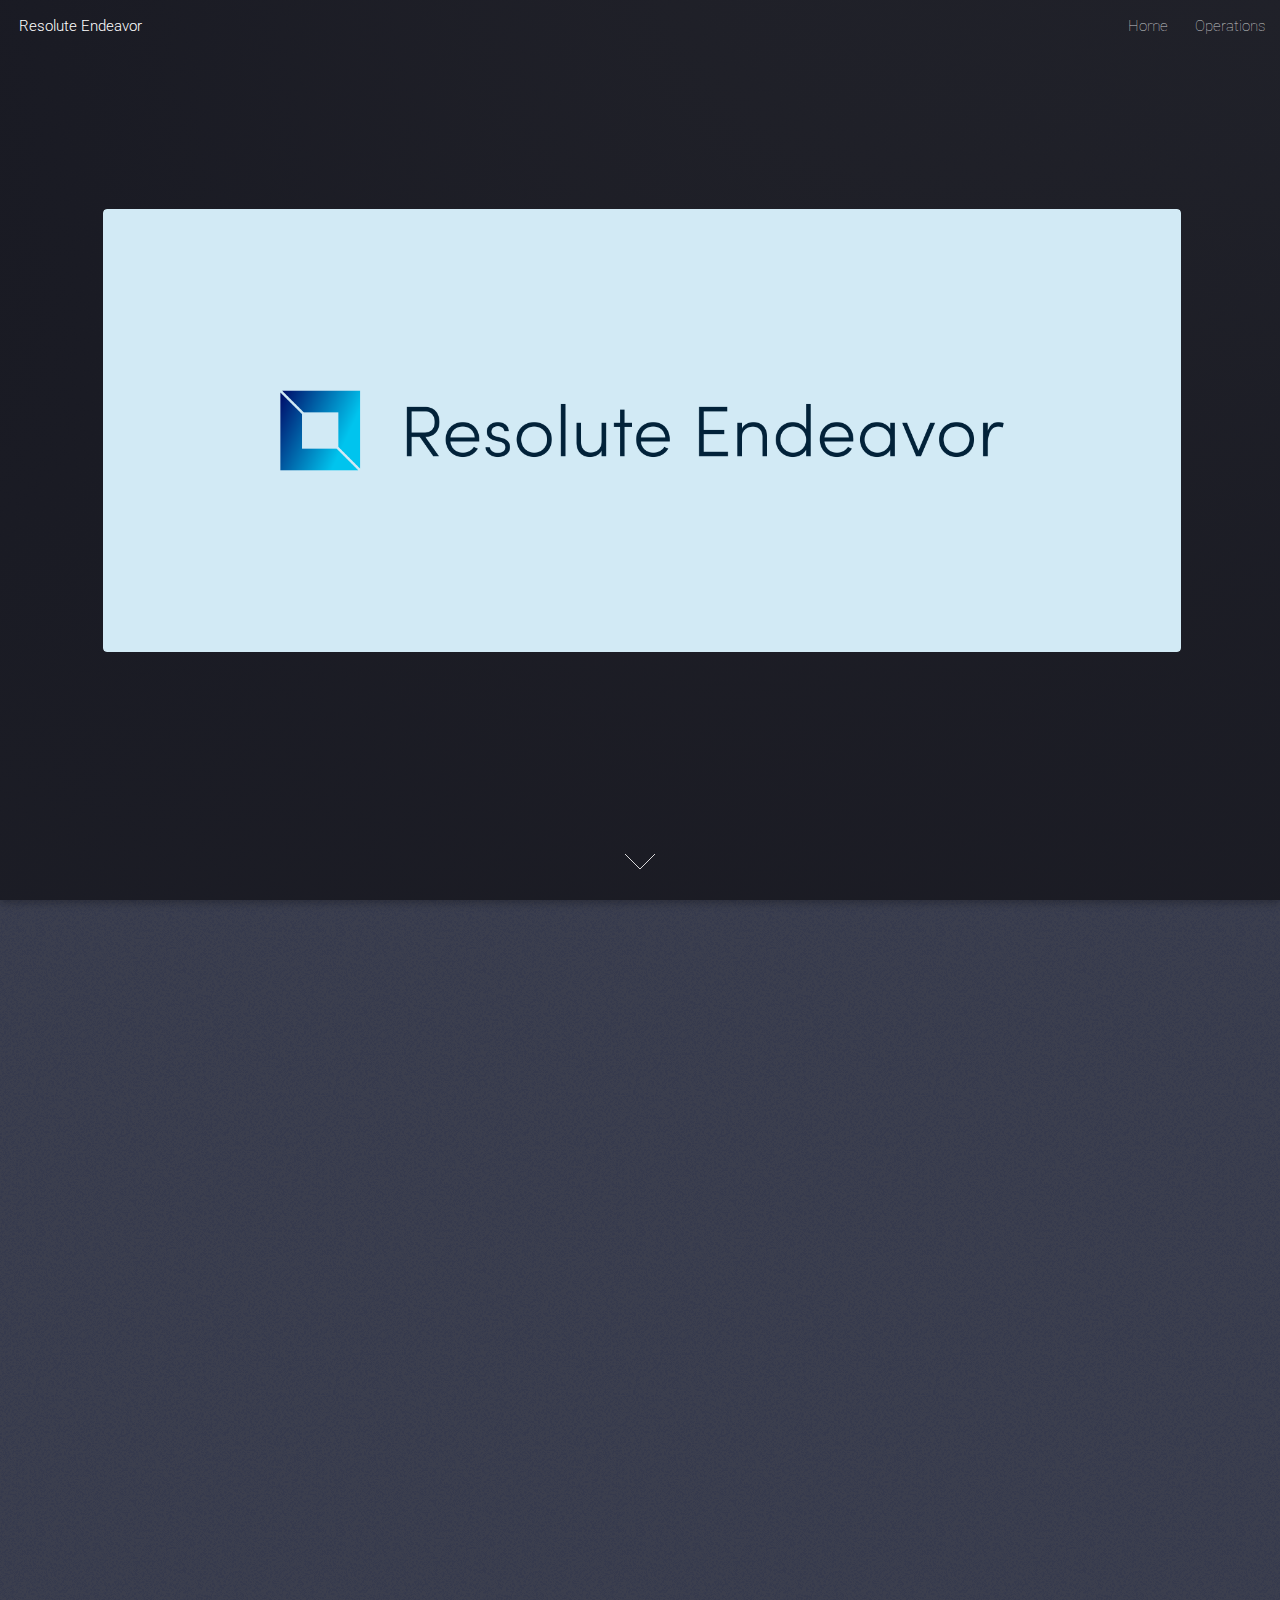
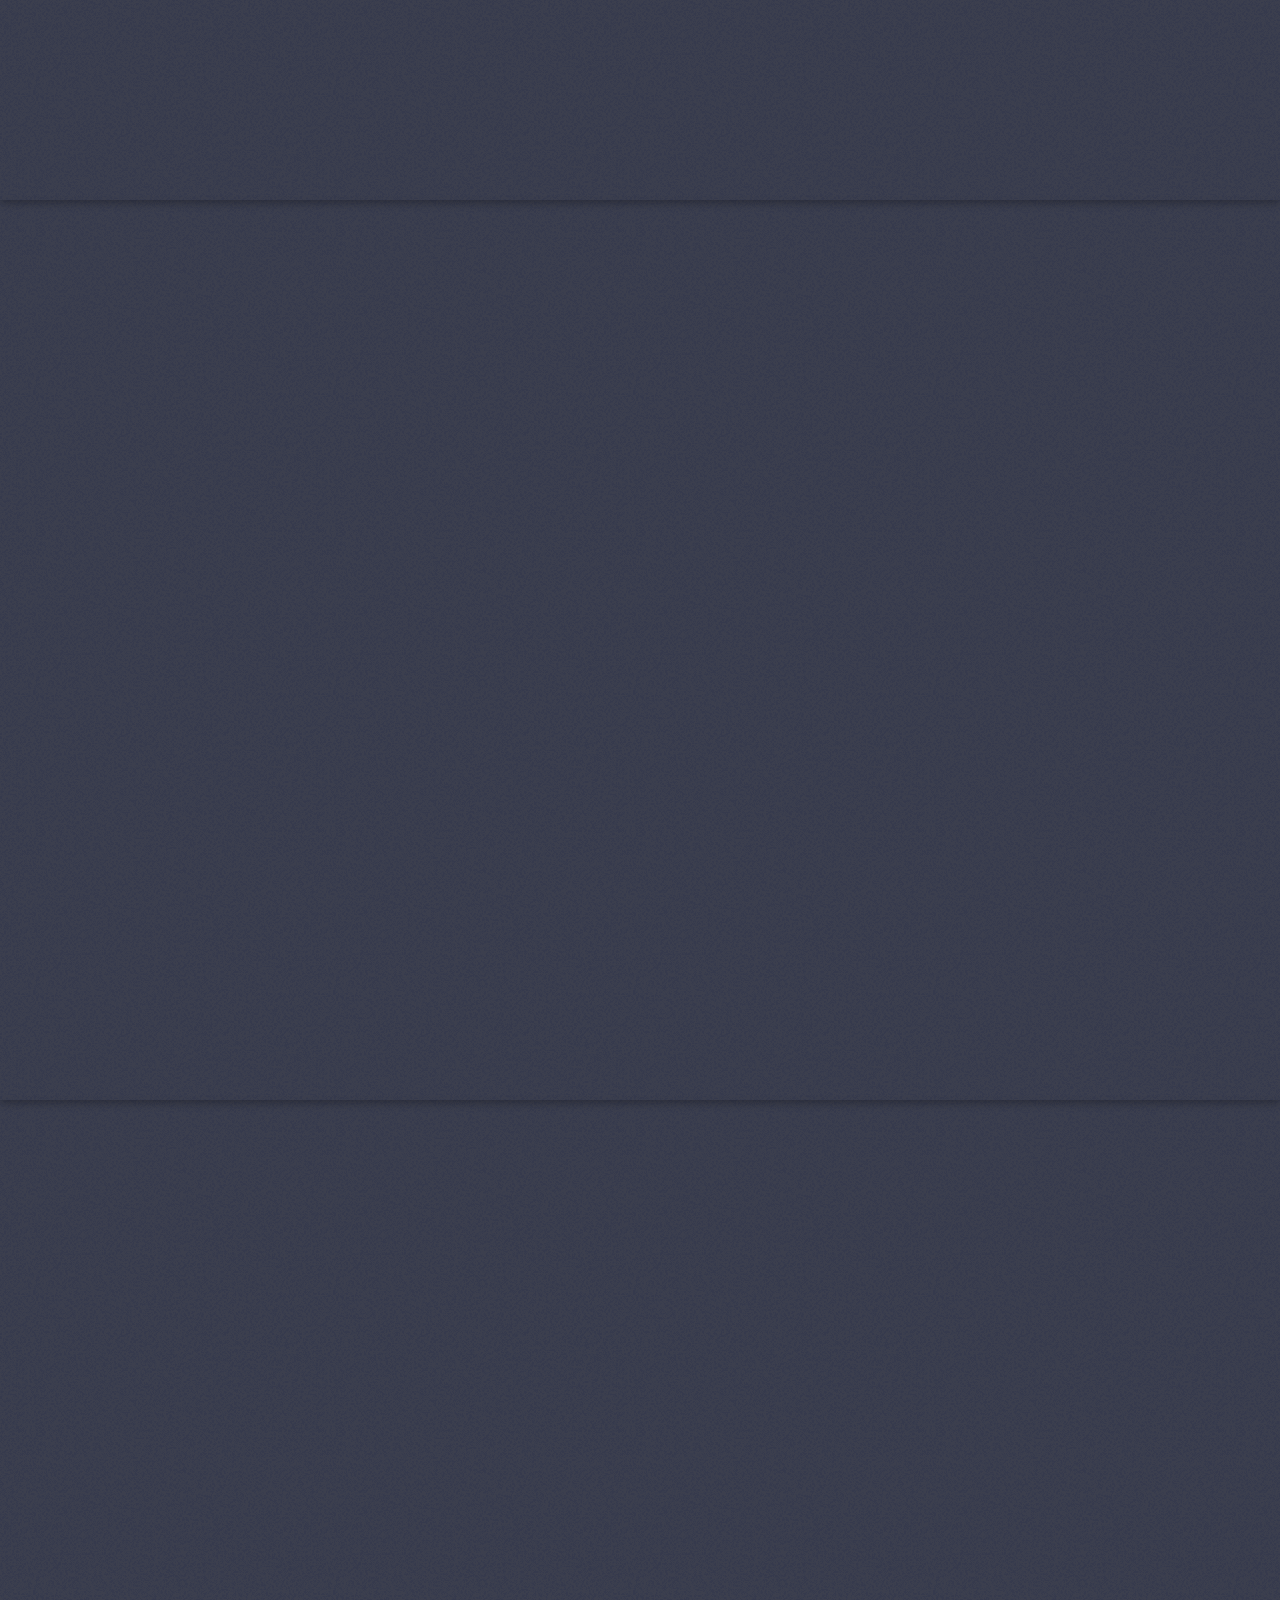
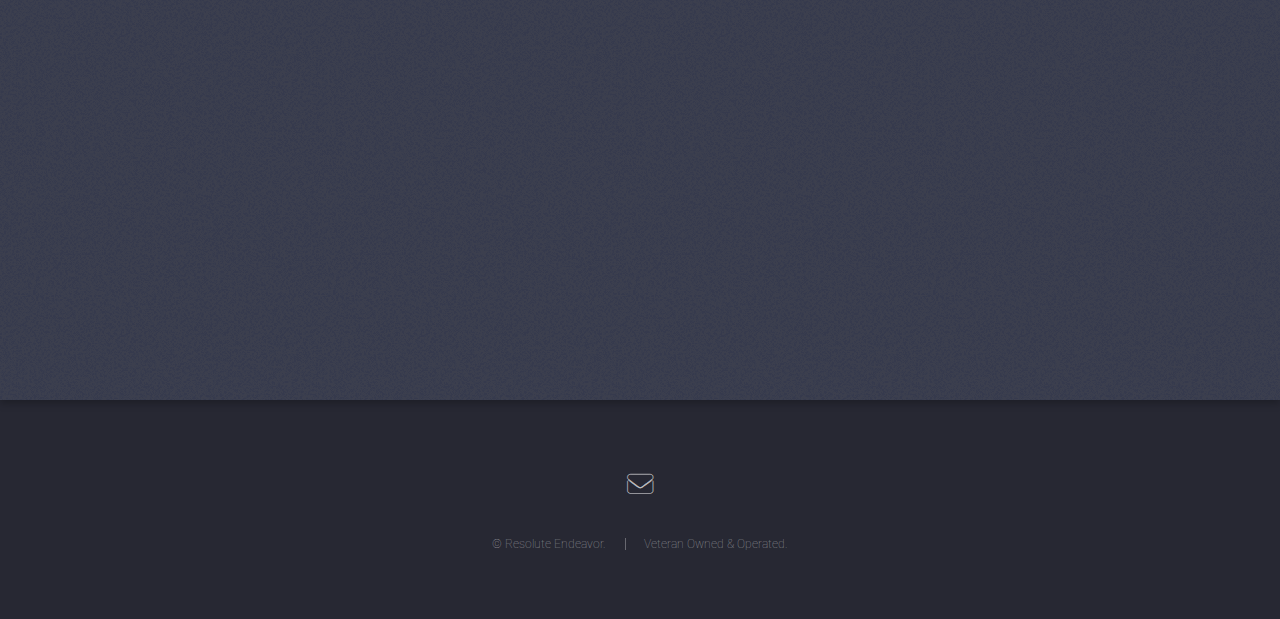
==== commit 2507a521: "landing updated" ====
--- a/index.html
+++ b/index.html
@@ -36,12 +36,7 @@
 
 				<section id="banner">
 					<div class="content">
-						<header>
-							<h2>Resolute Endeavor</h2>
-							<p>Pushing forward in our journey ...<br/>
-							    no matter what challenges lay ahead.</p>
-						</header>
-						<span class="image"><img src="images/brand/RElogo.png" alt="logo" /></span>
+						<a href="#" class="image fit"><img src="images/brand/cover.png" alt="" /></a>
 					</div>
 					<a href="#one" class="goto-next scrolly">Next</a>
 				</section>
--- a/assets/css/main.css
+++ b/assets/css/main.css
@@ -3513,10 +3513,10 @@
 			#banner .content .image {
 				/* border-radius: 100%; */
 				display: inline-block;
-				height: 18em;
-				margin-left: 3em;
-				vertical-align: top;
-				width: 18em;
+				/* height: 18em; */
+				/* margin-left: 3em; */
+				/* vertical-align: top; */
+				/* width: 18em; */
 			}
 
 				#banner .content .image img {
--- a/assets/css/main.css
+++ b/assets/css/main.css
@@ -3513,10 +3513,10 @@
 			#banner .content .image {
 				/* border-radius: 100%; */
 				display: inline-block;
-				height: 18em;
-				margin-left: 3em;
-				vertical-align: top;
-				width: 18em;
+				/* height: 18em; */
+				/* margin-left: 3em; */
+				/* vertical-align: top; */
+				/* width: 18em; */
 			}
 
 				#banner .content .image img {
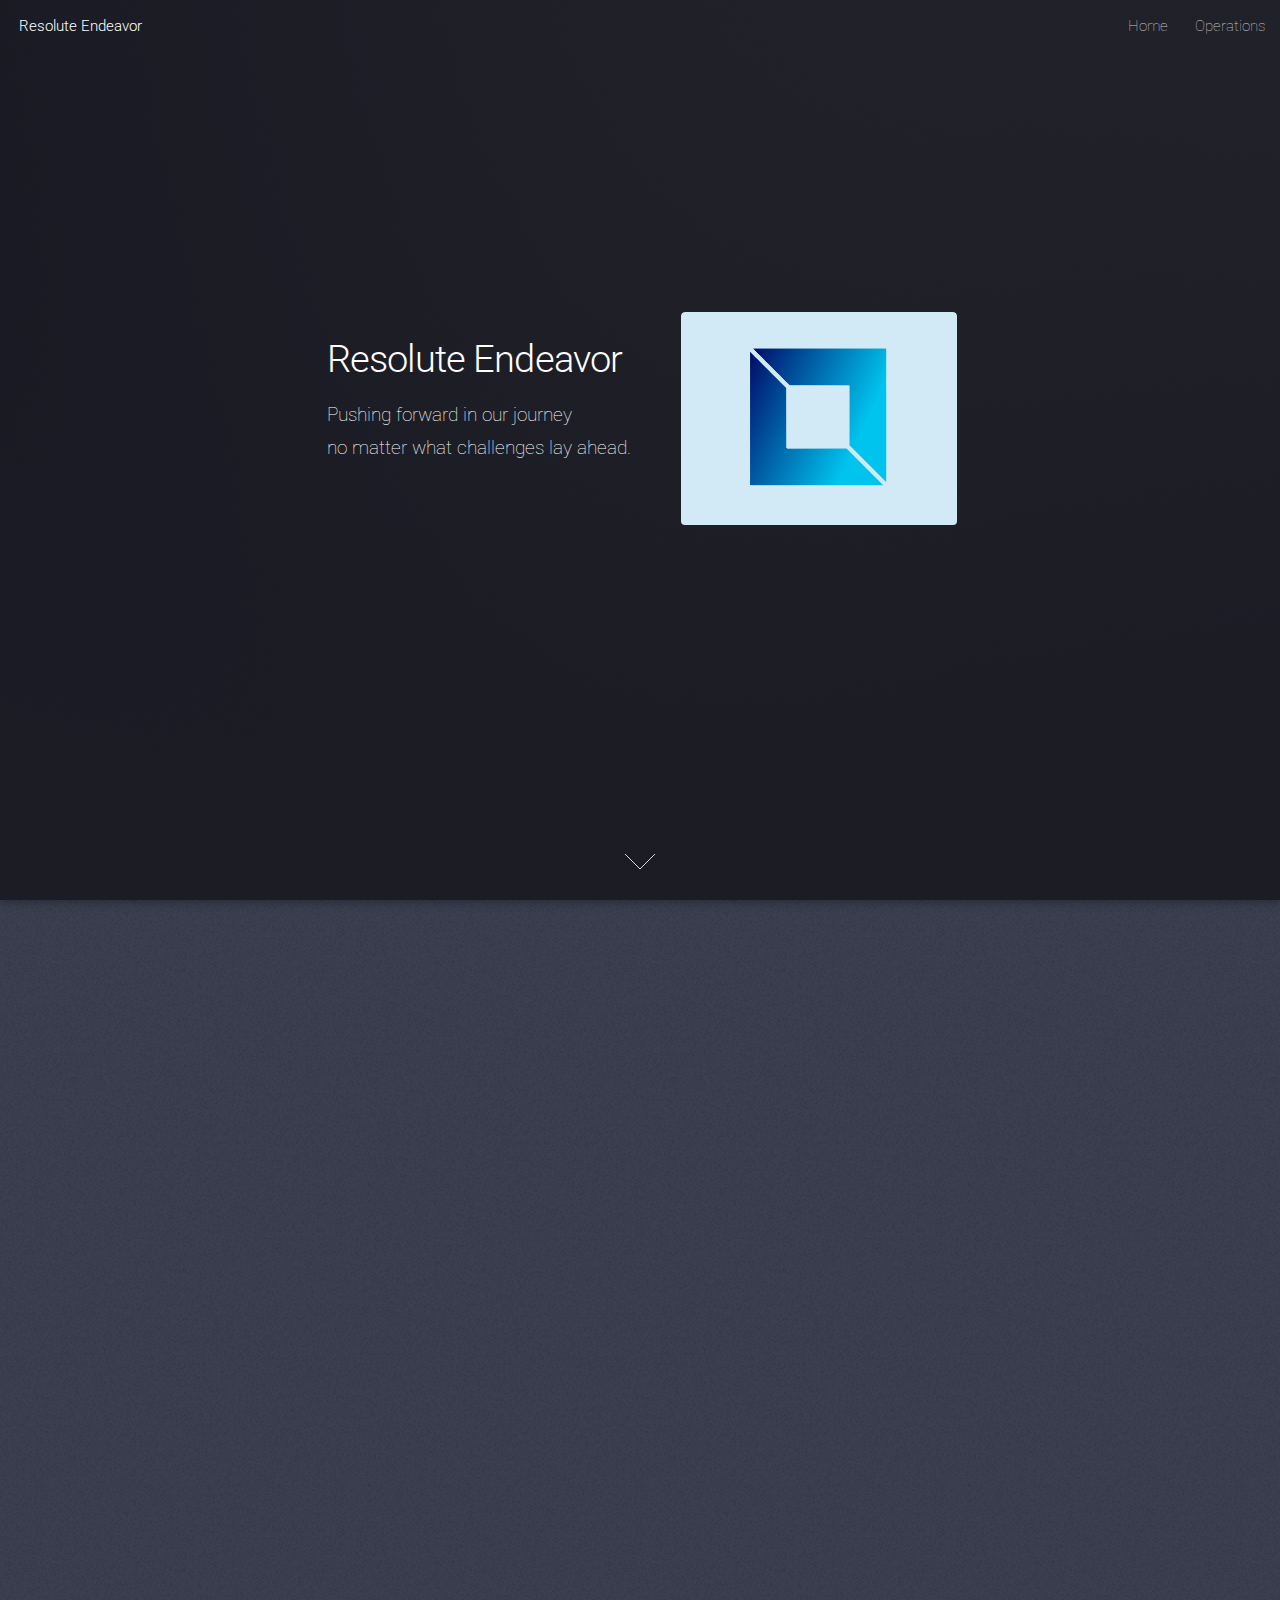
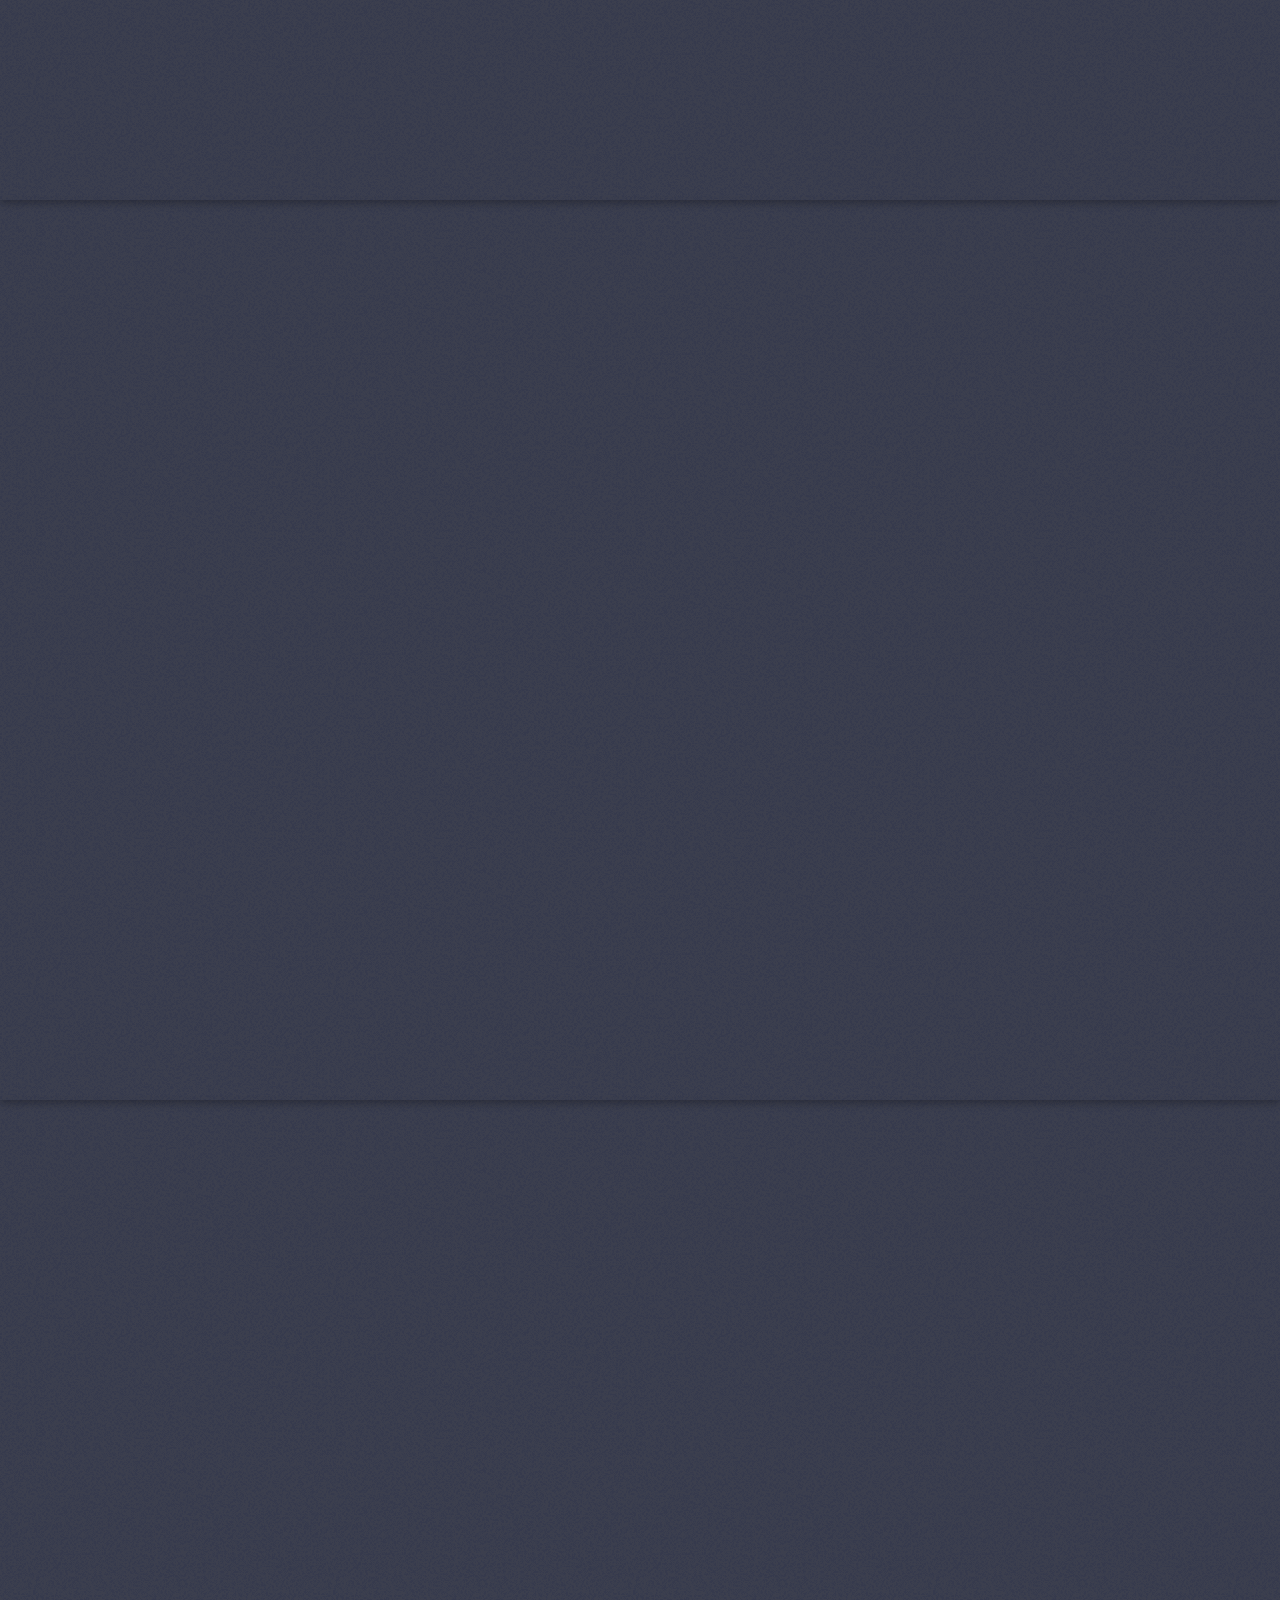
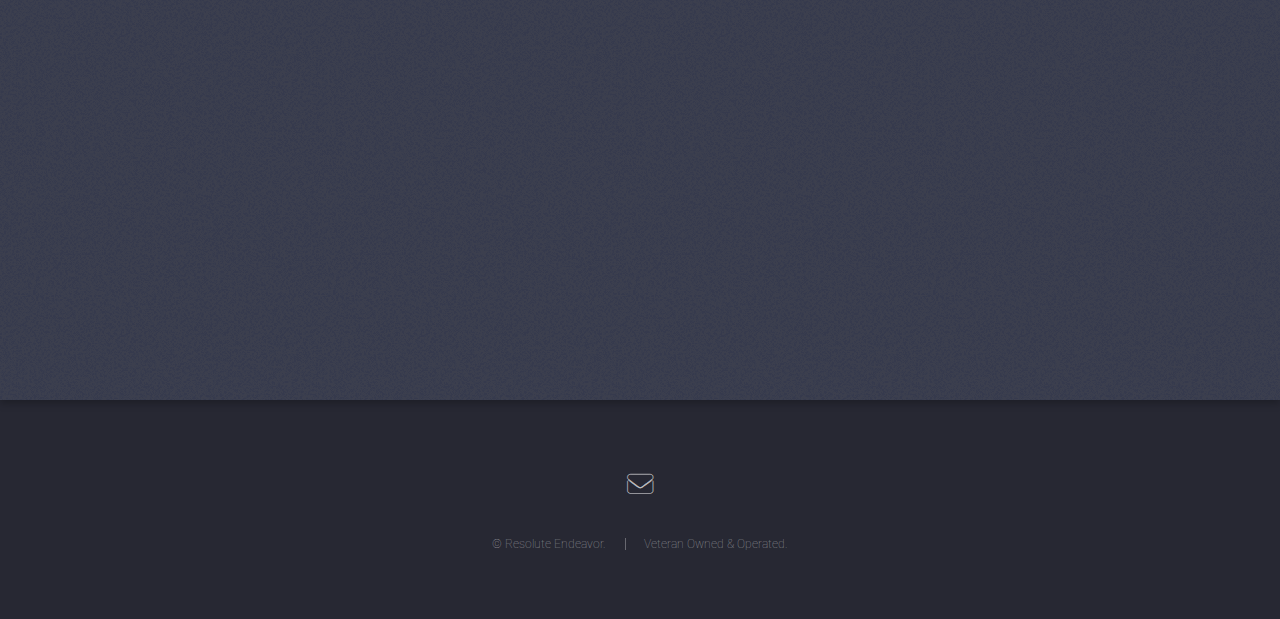
==== commit fd2c0ce2: "fix" ====
--- a/index.html
+++ b/index.html
@@ -36,7 +36,12 @@
 
 				<section id="banner">
 					<div class="content">
-						<a href="#" class="image fit"><img src="images/brand/cover.png" alt="" /></a>
+							<header>
+								<h2>Resolute Endeavor</h2>
+								<p>Pushing forward in our journey<br />
+									no matter what challenges lay ahead.</p>
+							</header>
+							<span class="image"><img src="images/brand/RElogo.png" alt="logo" /></span>
 					</div>
 					<a href="#one" class="goto-next scrolly">Next</a>
 				</section>
--- a/assets/css/main.css
+++ b/assets/css/main.css
@@ -3497,7 +3497,7 @@
 
 			#banner .content header {
 				display: inline-block;
-				vertical-align: middle;
+				vertical-align: auto;
 			}
 
 				#banner .content header h2 {
@@ -3513,10 +3513,10 @@
 			#banner .content .image {
 				/* border-radius: 100%; */
 				display: inline-block;
-				/* height: 18em; */
-				/* margin-left: 3em; */
-				/* vertical-align: top; */
-				/* width: 18em; */
+				height: 18em;
+				margin-left: 3em;
+				vertical-align: middle;
+				width: 18em;
 			}
 
 				#banner .content .image img {
--- a/assets/css/main.css
+++ b/assets/css/main.css
@@ -3497,7 +3497,7 @@
 
 			#banner .content header {
 				display: inline-block;
-				vertical-align: middle;
+				vertical-align: auto;
 			}
 
 				#banner .content header h2 {
@@ -3513,10 +3513,10 @@
 			#banner .content .image {
 				/* border-radius: 100%; */
 				display: inline-block;
-				/* height: 18em; */
-				/* margin-left: 3em; */
-				/* vertical-align: top; */
-				/* width: 18em; */
+				height: 18em;
+				margin-left: 3em;
+				vertical-align: middle;
+				width: 18em;
 			}
 
 				#banner .content .image img {
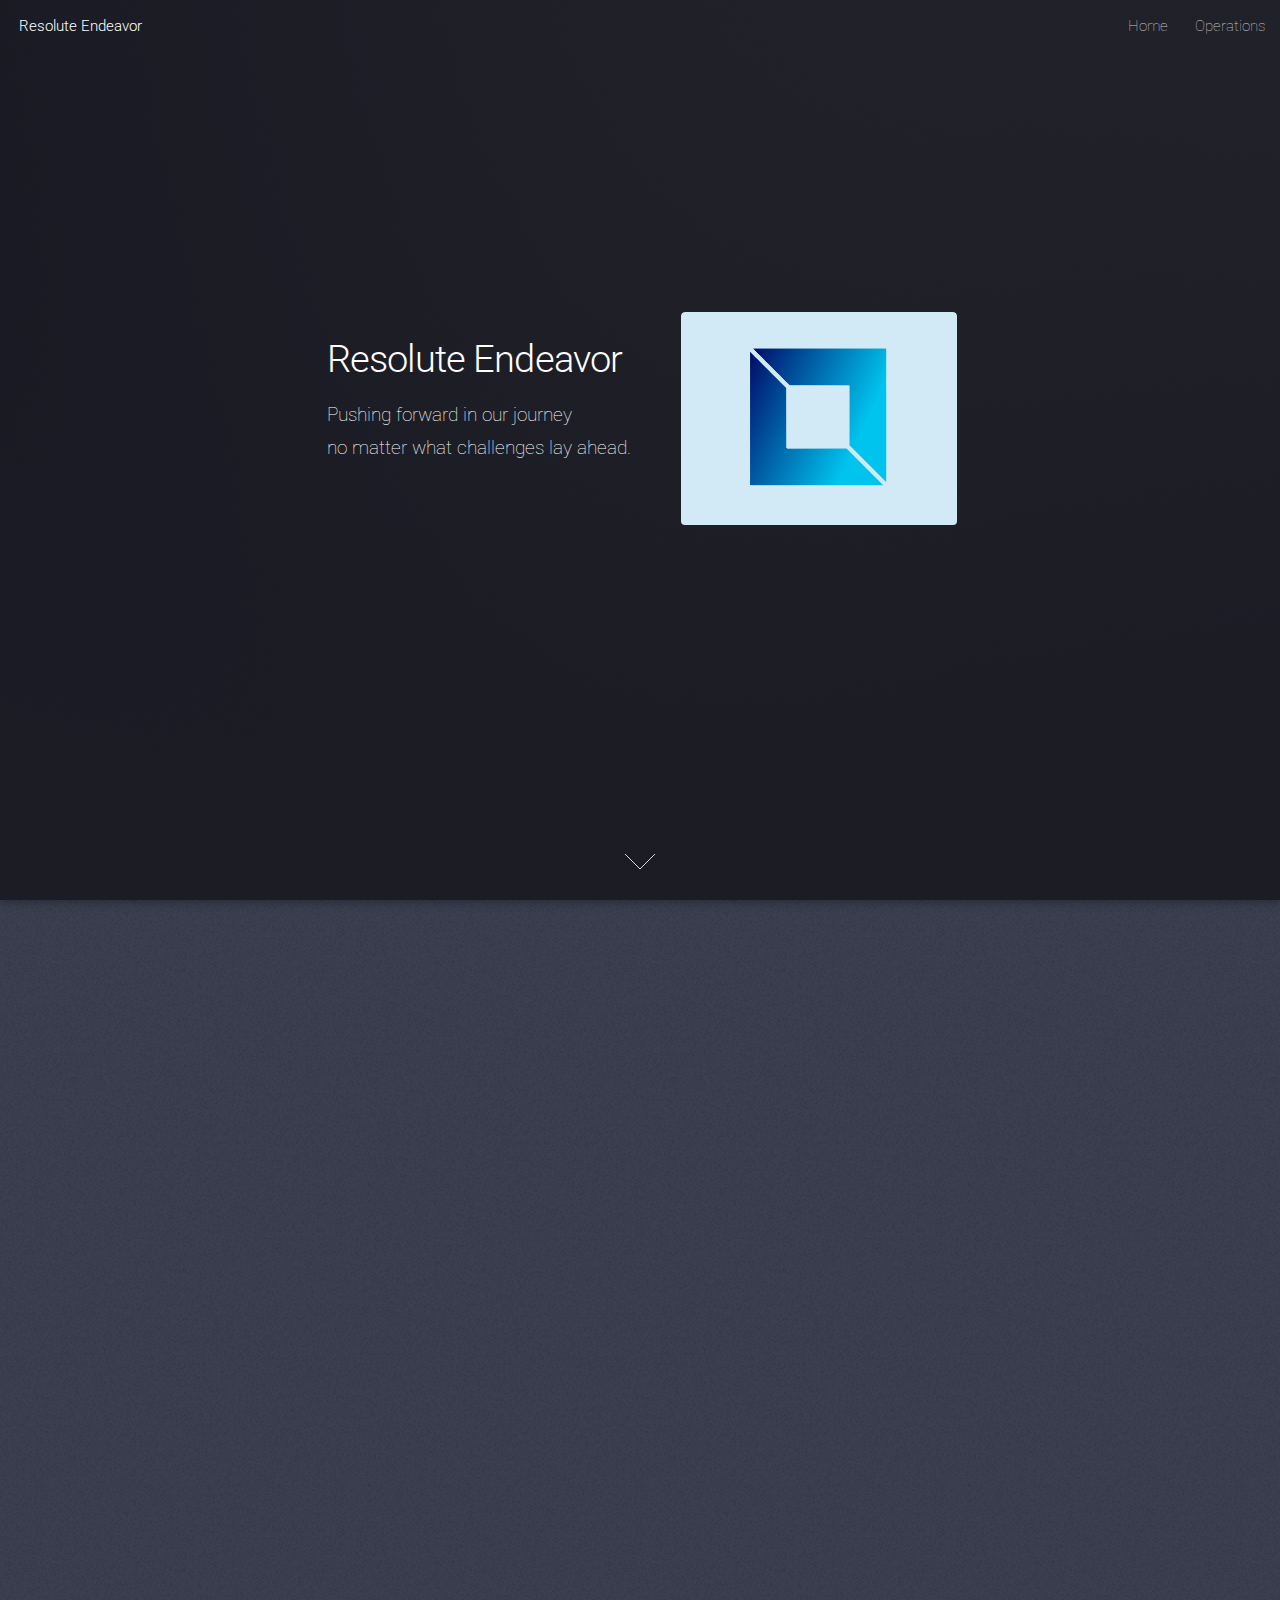
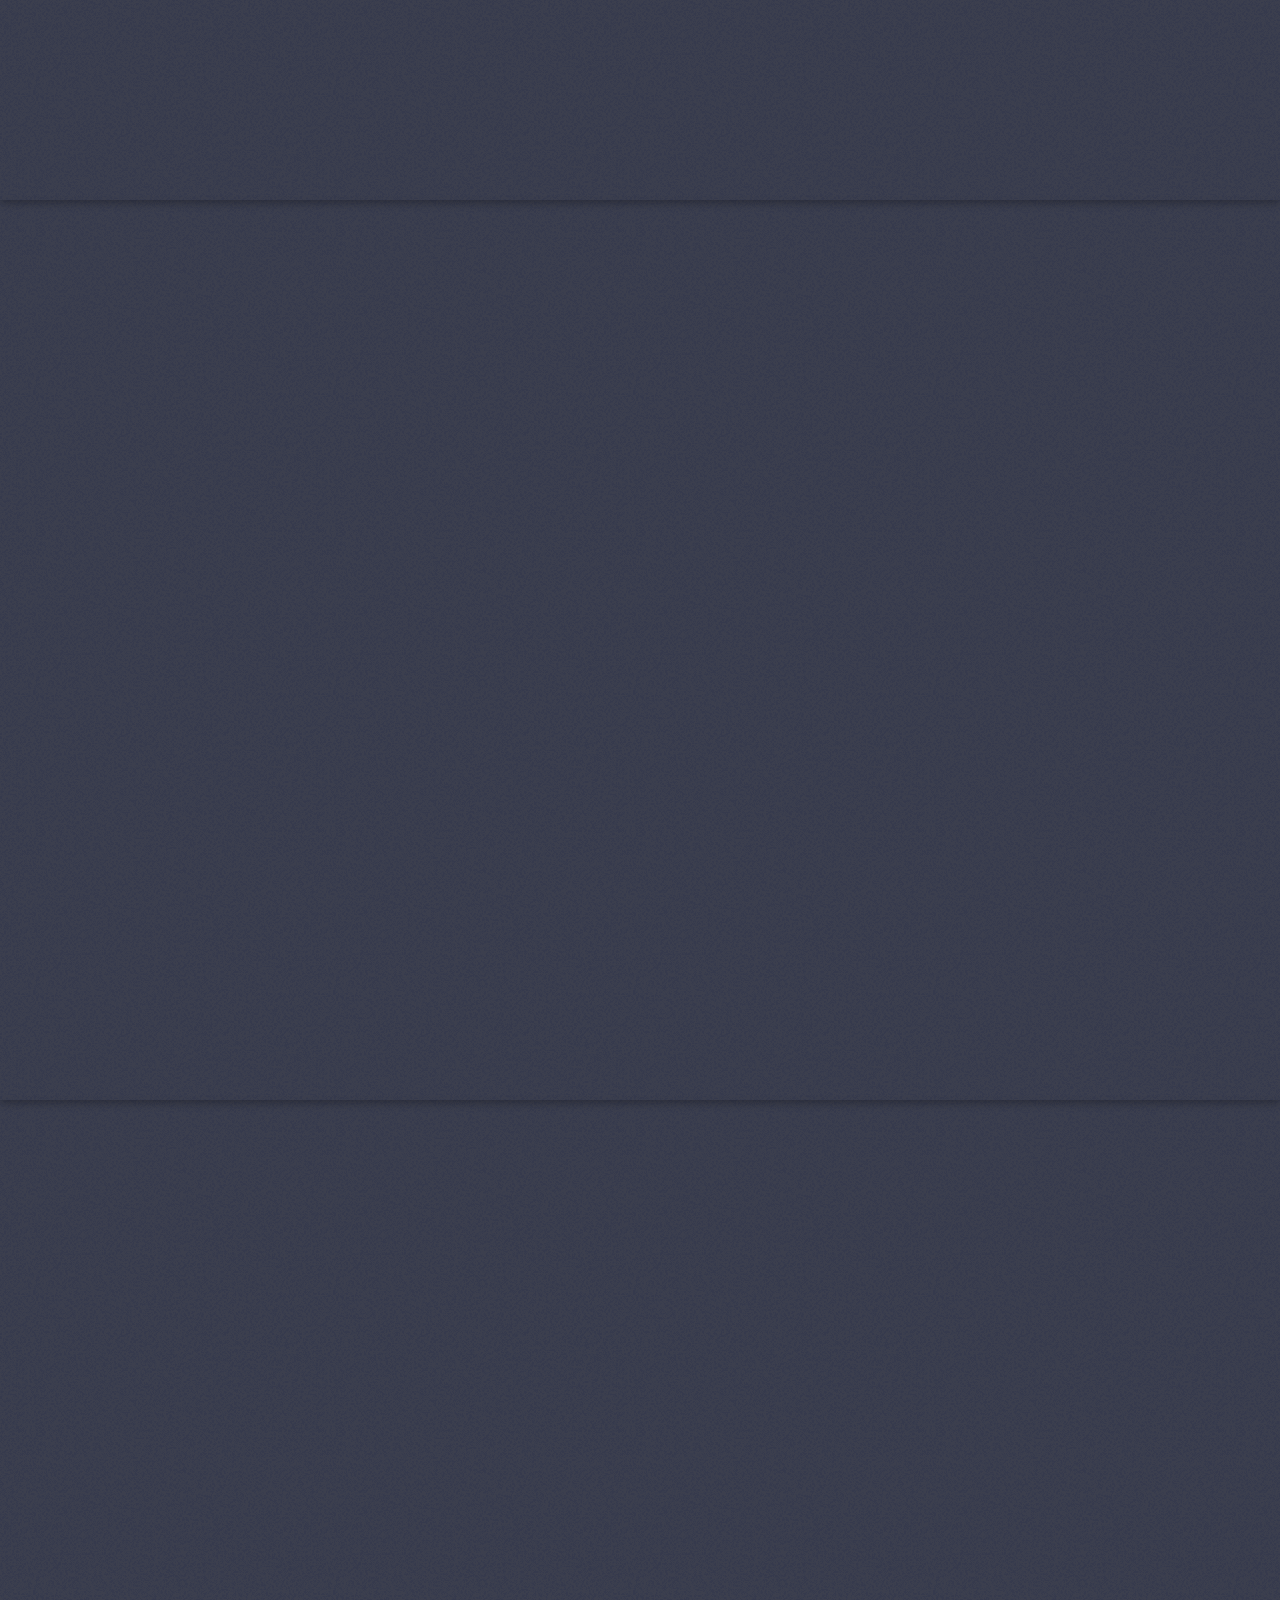
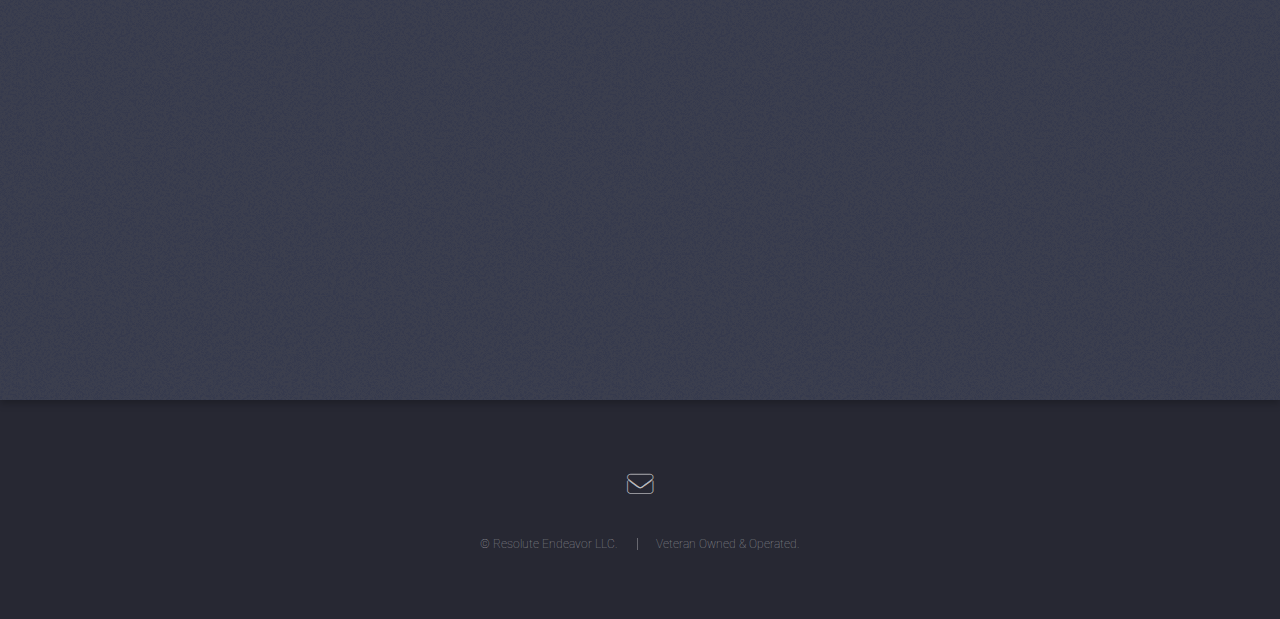
==== commit 7a4e72ac: "Update index.html" ====
--- a/index.html
+++ b/index.html
@@ -47,24 +47,22 @@
 				</section>
 
 				<section id="one" class="spotlight style1 bottom">
-					<span class="image fit main"><img src="images/pic02.jpg" alt="" /></span>
+					<span class="image fit main"><img src="images/69m1.jpg" alt="" /></span>
 					<div class="content">
 						<div class="container">
 							<div class="row">
 								<div class="col-4 col-12-medium">
 									<header>
 										<h2>Who are we?</h2>
-										<p>A multifaceted organization focused on serving people.</p>
+										<p>We are a multifaceted company that is focused on dealings with all things automotive.</p>
 									</header>
 								</div>
 								<div class="col-4 col-12-medium">
-									<p>We are active in carshare markets, vehicle restorations and custom creations. We are also actively conducting research and development for vehicle technologies.  While these are generally dissimilar areas of business to be involved in, we believe that they can be mutually supporting when applied correctly.</p>
+									<p>We are active in carshare markets, vehicle restorations, and custom creations. We also actively conduct research and development for developing vehicle technologies. Each of these areas work hand in hand to mutually support the goal of providing an incredible experience to people as we make their dreams become reality.
+</p>
 								</div>
 								<div class="col-4 col-12-medium">
-									<p>Here on our website in the top right corner you will find a 
-									drop down menu that contains tabs for each of the elements that comprise
-									the Resolute Endeavor business effort. We encourage you to familiarize 
-									yourself with the finer details of our undertakings.  
+									<p>At the top of the page you will find the gateway into discovering more about each endeavor that we are proudly a part of. Within each category you can find more information about carshare experiences we currently offer, vehicle restorations, and elements of our research and development (R&D).   
 								    </p>
 								</div>
 							</div>
@@ -74,25 +72,25 @@
 				</section>
 
 				<section id="two" class="spotlight style2 right">
-					<span class="image fit main"><img src="images/pic03.jpg" alt="" /></span>
+					<span class="image fit main"><img src="images/goal2.jpg" alt="" /></span>
 					<div class="content">
 						<header>
 							<h2>What is our goal?</h2>
-							<p>To allow people to live their dreams...and sometimes relive their memories.</p>
+							<p>To enable people to make their automotive dreams a reality.</p>
 						</header>
-						<p>We strive to aid in allowing individuals to chase a dream they have by simply doing our part. We believe that you can have those picture perfect moments and experiences without needing to sacrifice the overall quality of an experience. We also want to make it possible to take a step into memory lane by making vehicles that are not common place now, reachable once more.  </p>
+						<p>We strive to do our part in allowing individuals to chase their dream car. Whether it's building your own creation, owning a classic, or simply spending a day cruising around in one, we are able to bring those desires to fruition. However, to us, it's not just about getting that "check in the box" for you, but rather ensuring that you have an experience you will never forget.  </p>
 					</div>
 					<a href="#three" class="goto-next scrolly">Next</a>
 				</section>
 
 				<section id="three" class="spotlight style3 left">
-					<span class="image fit main bottom"><img src="images/pic04.jpg" alt="" /></span>
+					<span class="image fit main bottom"><img src="images/goal1.jpg" alt="" /></span>
 					<div class="content">
 						<header>
 							<h2>How are we going to do it?</h2>
-							<p>By being resolute in our efforts to reach one milestone at a time.</p>
+							<p>By being resolute in our efforts to deliver one dream at a time.</p>
 						</header>
-						<p>Providing an excellent service at an affordable price is the foundation for all of our efforts.  Failing to do so will stifle progress.  Excellent service will allow us to restore classic vehicles and once complete offer them to the public through our Carshare and Rideshare element.  Success in this allows for further expansion in our Research and Development element which in turn will aid us in providing an excellent service.</p>
+						<p>Providing quality service at an affordable price is the foundation of our operations. Through excellent service in carsharing, delivering quality vehicles, and establishing a customer base, we will be able to continue to grow and improve our process. Thus allowing us to offer more opportunities at an incredible experience to anyone chasing this dream.</p>
 					</div>
 					<a href="#four" class="goto-next scrolly">Next</a>
 				</section>
@@ -104,7 +102,7 @@
 						<li><a href="mailto:resoluteendeavor1@gmail.com" class="icon solid alt fa-envelope"><span class="label">Email</span></a></li>
 					</ul>
 					<ul class="copyright">
-						<li>&copy; Resolute Endeavor.</li><li>Veteran Owned & Operated.</a></li>
+						<li>&copy; Resolute Endeavor LLC.</li><li>Veteran Owned & Operated.</a></li>
 					</ul>
 				</footer>
 
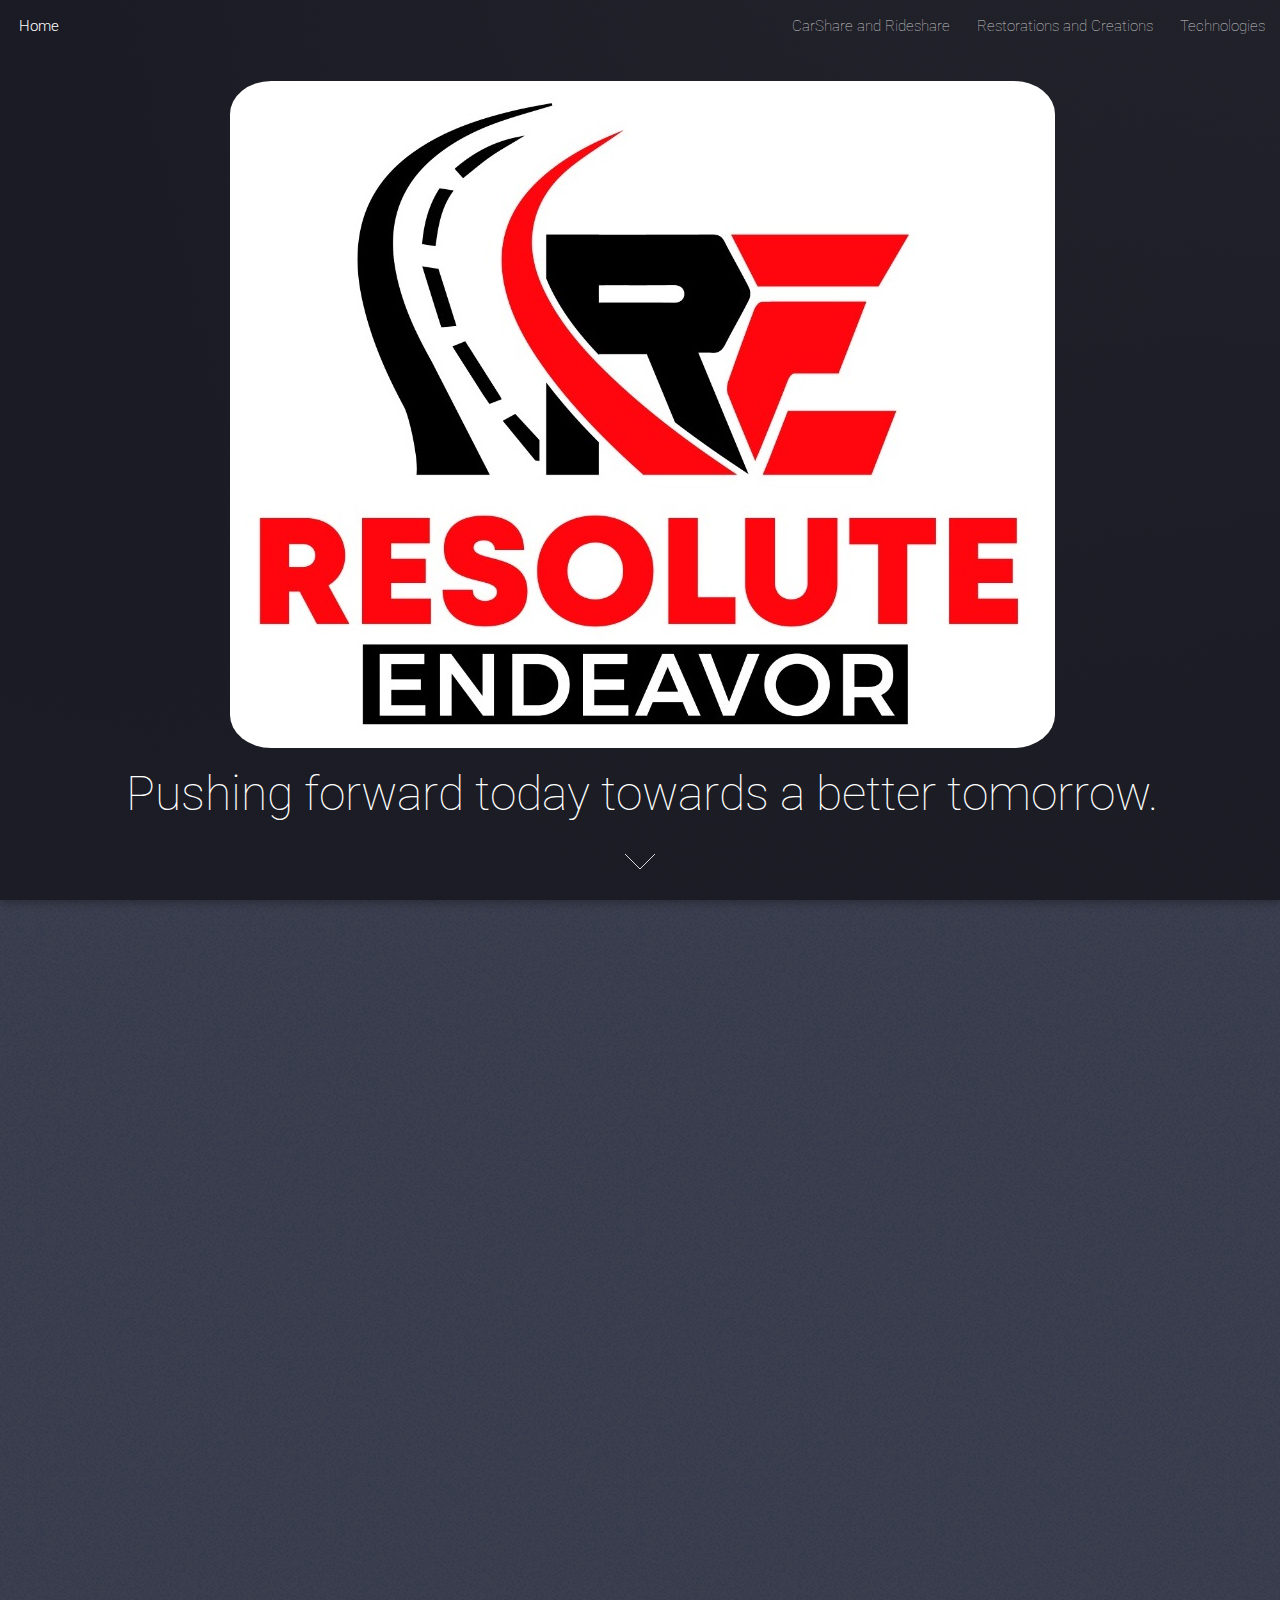
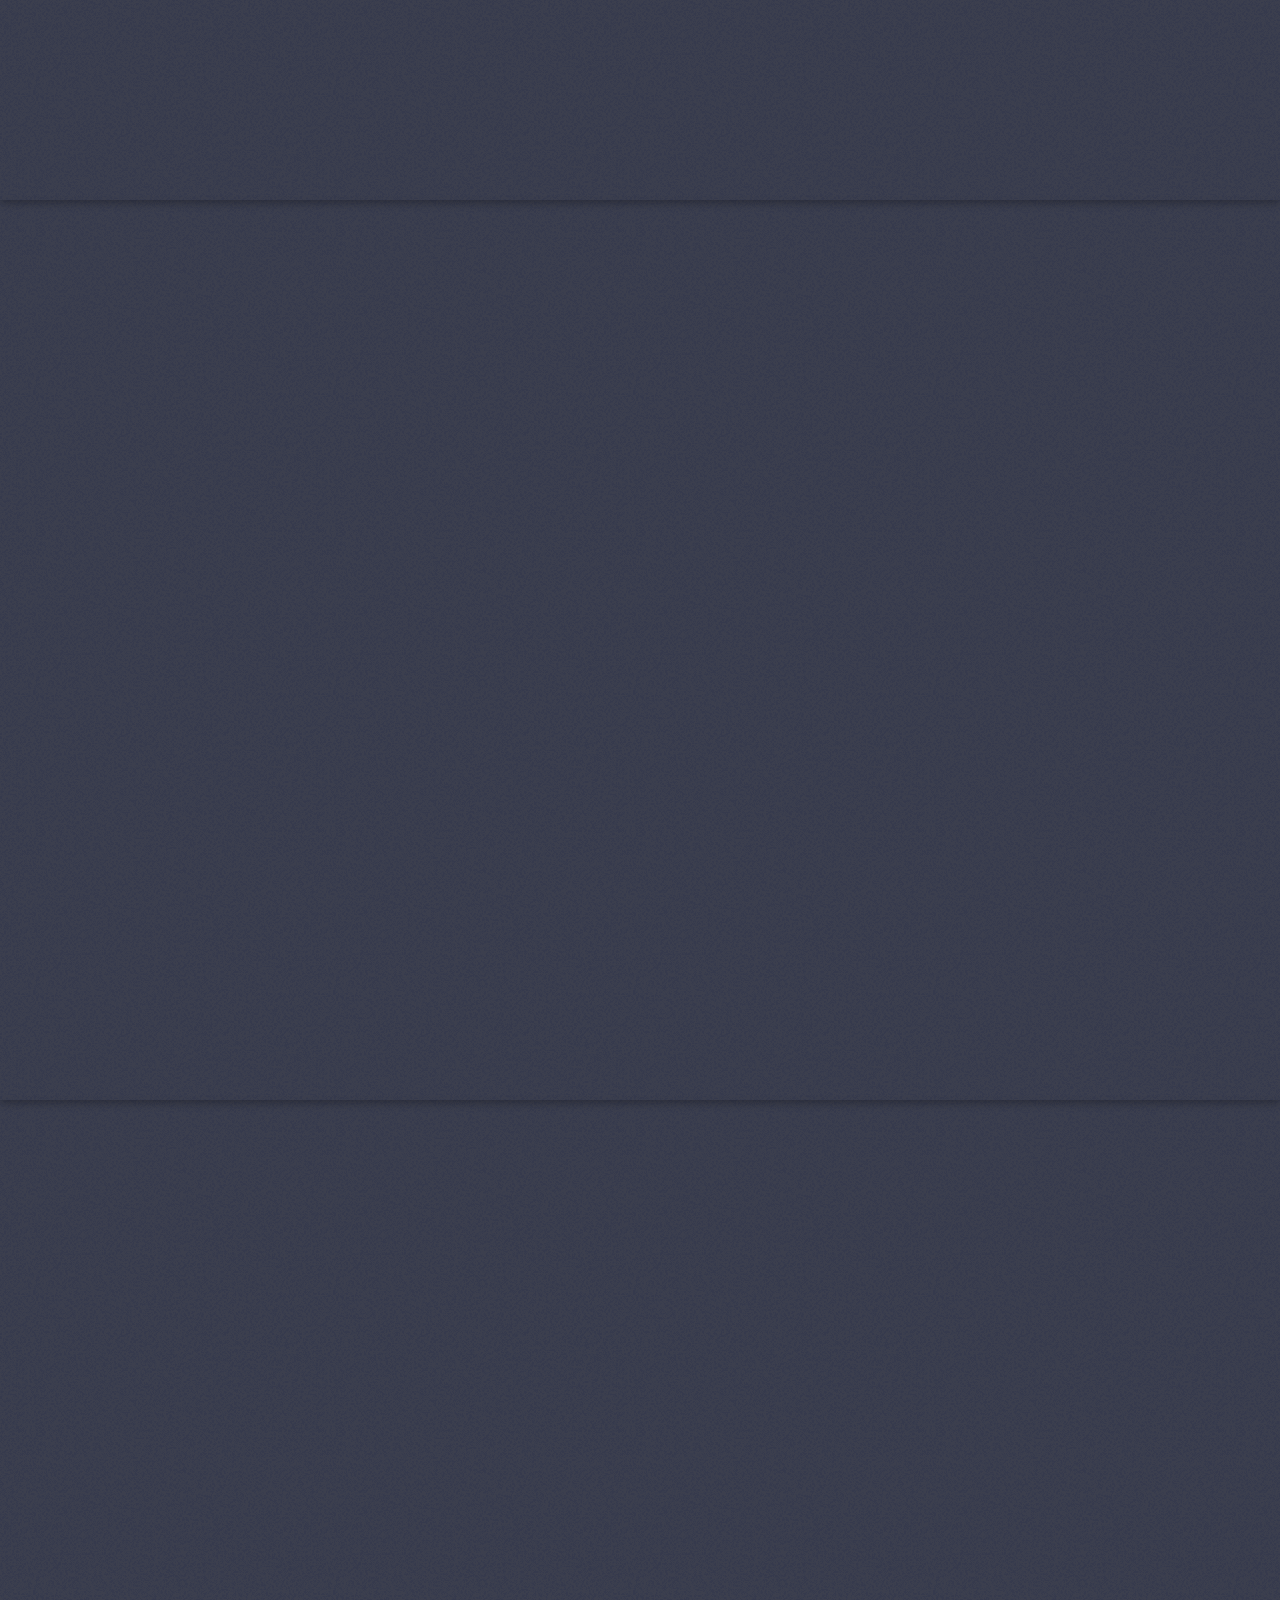
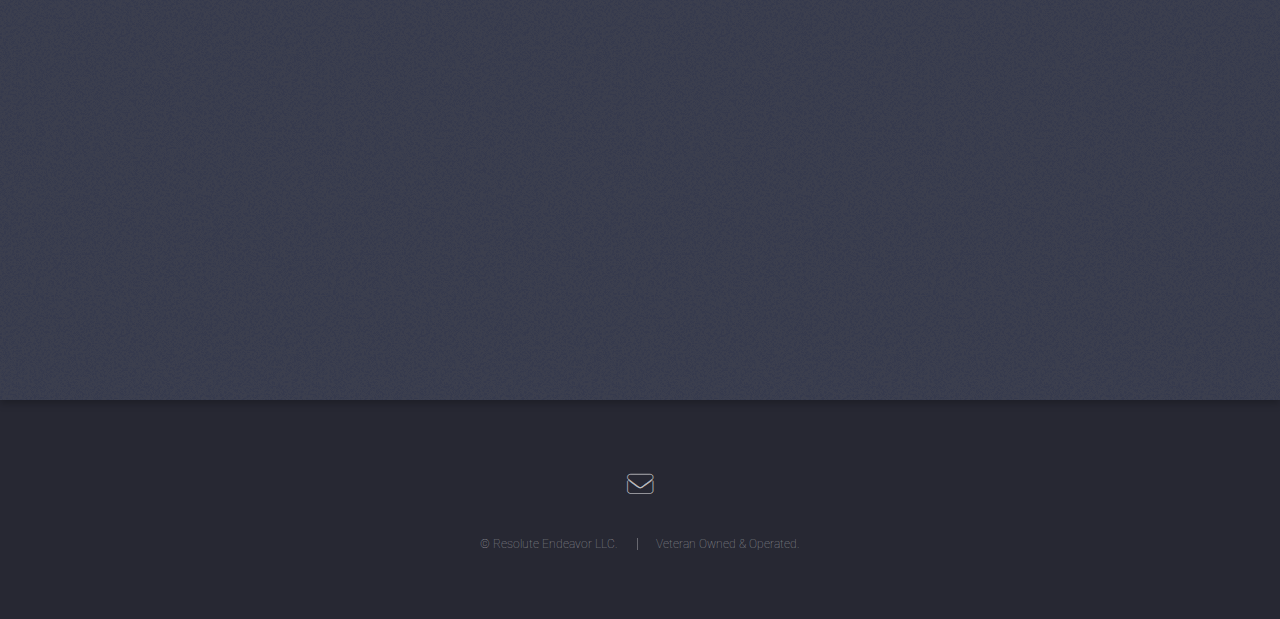
==== commit efd6432a: "implemented requested changes" ====
--- a/index.html
+++ b/index.html
@@ -1,12 +1,5 @@
 <!DOCTYPE HTML>
 <html lang="en-US">
-	<head>
-		<title>Resolute Endeavor</title>
-		<meta charset="utf-8" />
-		<meta name="viewport" content="width=device-width, initial-scale=1, user-scalable=no" />
-		<link rel="stylesheet" href="assets/css/main.css" />
-		<noscript><link rel="stylesheet" href="assets/css/noscript.css" /></noscript>
-<html>
 	<head>
 		<title>Resolute Endeavor</title>
 		<meta charset="utf-8" />
@@ -18,30 +11,22 @@
 		<div id="page-wrapper">
 
 				<header id="header">
-					<h1 id="logo"><a href="index.html">Resolute Endeavor</a></h1>
+					<h1 id="logo"><a href="index.html">Home</a></h1>
 					<nav id="nav">
 						<ul>
-							<li><a href="index.html">Home</a></li>
-							<li>
-								Operations
-								<ul>
-									<li><a href="carshare.html">CarShare and Rideshare</a></li>
-									<li><a href="restoration.html">Restorations and Creations</a></li>
-									<li><a href="randd.html">Research and Development</a></li>
-								</ul>
-							</li>
+							<li><a href="carshare.html">CarShare and Rideshare</a></li>
+							<li><a href="restoration.html">Restorations and Creations</a></li>
+							<li><a href="technologies.html">Technologies</a></li>
 						</ul>
 					</nav>
 				</header>
 
 				<section id="banner">
 					<div class="content">
-							<header>
-								<h2>Resolute Endeavor</h2>
-								<p>Pushing forward in our journey<br />
-									no matter what challenges lay ahead.</p>
-							</header>
-							<span class="image"><img src="images/brand/RElogo.png" alt="logo" /></span>
+						<header class="align-center">
+							<img class="roundborders" src="images/brand/re_logo.jpg" alt="logo" />
+							<p class="biggerfont">Pushing forward today towards a better tomorrow.</p>
+						</header>	
 					</div>
 					<a href="#one" class="goto-next scrolly">Next</a>
 				</section>
@@ -58,8 +43,7 @@
 									</header>
 								</div>
 								<div class="col-4 col-12-medium">
-									<p>We are active in carshare markets, vehicle restorations, and custom creations. We also actively conduct research and development for developing vehicle technologies. Each of these areas work hand in hand to mutually support the goal of providing an incredible experience to people as we make their dreams become reality.
-</p>
+									<p>We are active in carshare markets, vehicle restorations, and custom creations. We also actively conduct research and development for developing vehicle technologies. Each of these areas work hand in hand to mutually support the goal of providing an incredible experience to people as we make their dreams become reality.</p>
 								</div>
 								<div class="col-4 col-12-medium">
 									<p>At the top of the page you will find the gateway into discovering more about each endeavor that we are proudly a part of. Within each category you can find more information about carshare experiences we currently offer, vehicle restorations, and elements of our research and development (R&D).   
--- a/assets/css/main.css
+++ b/assets/css/main.css
@@ -100,7 +100,7 @@
 	body, input, select, textarea {
 		color: rgba(255, 255, 255, 0.75);
 		font-family: "Roboto", Helvetica, sans-serif;
-		font-size: 15pt;
+		font-size: 18pt;
 		font-weight: 100;
 		line-height: 1.75em;
 	}
@@ -4108,4 +4108,13 @@
 						padding: 0;
 					}
 
-	}+	}
+
+
+/* Custom Class alterations */
+.biggerfont {
+	font-size: 3rem;
+}
+.roundborders {
+	border-radius: 5%;
+}